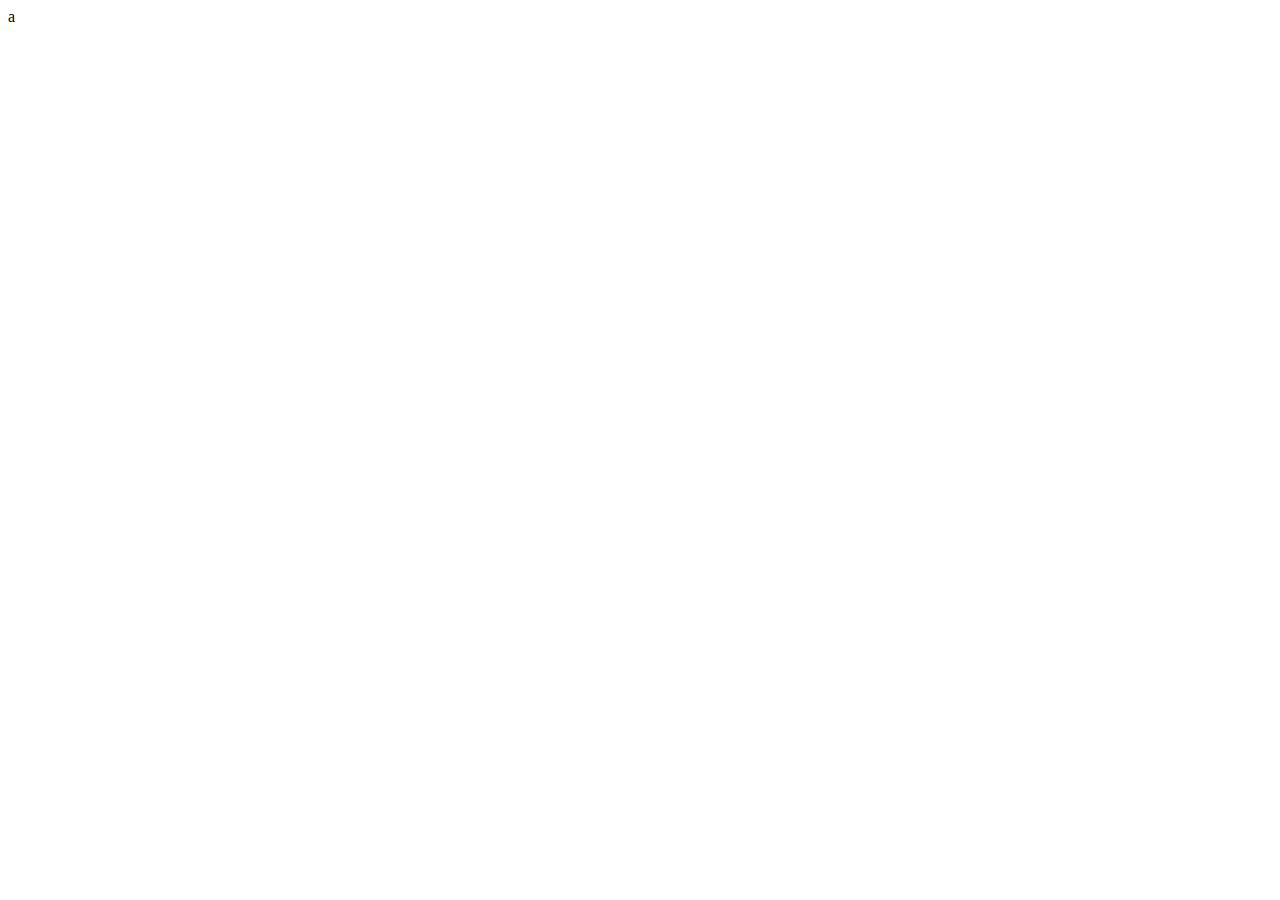
==== assets/index.html @ c67b91c5 "Configuração do meu site" ====
<!DOCTYPE html>
<html lang="pt-br">

<head>
  <meta charset="UTF-8">
  <meta name="viewport" content="width=device-width, initial-scale=1.0">
  <title>Loja Virtual</title>
  <link rel="stylesheet" href="./assets/css/style.css">
</head>

<body>

  a
  <!--Arquivo Bootsta-->
  <script src="./assets/js/jquery.js"></script>
  <script src="./assets/js/popper.js"></script>
  <script src="./assets/js/bootstrap.js"></script>
</body>

</html>
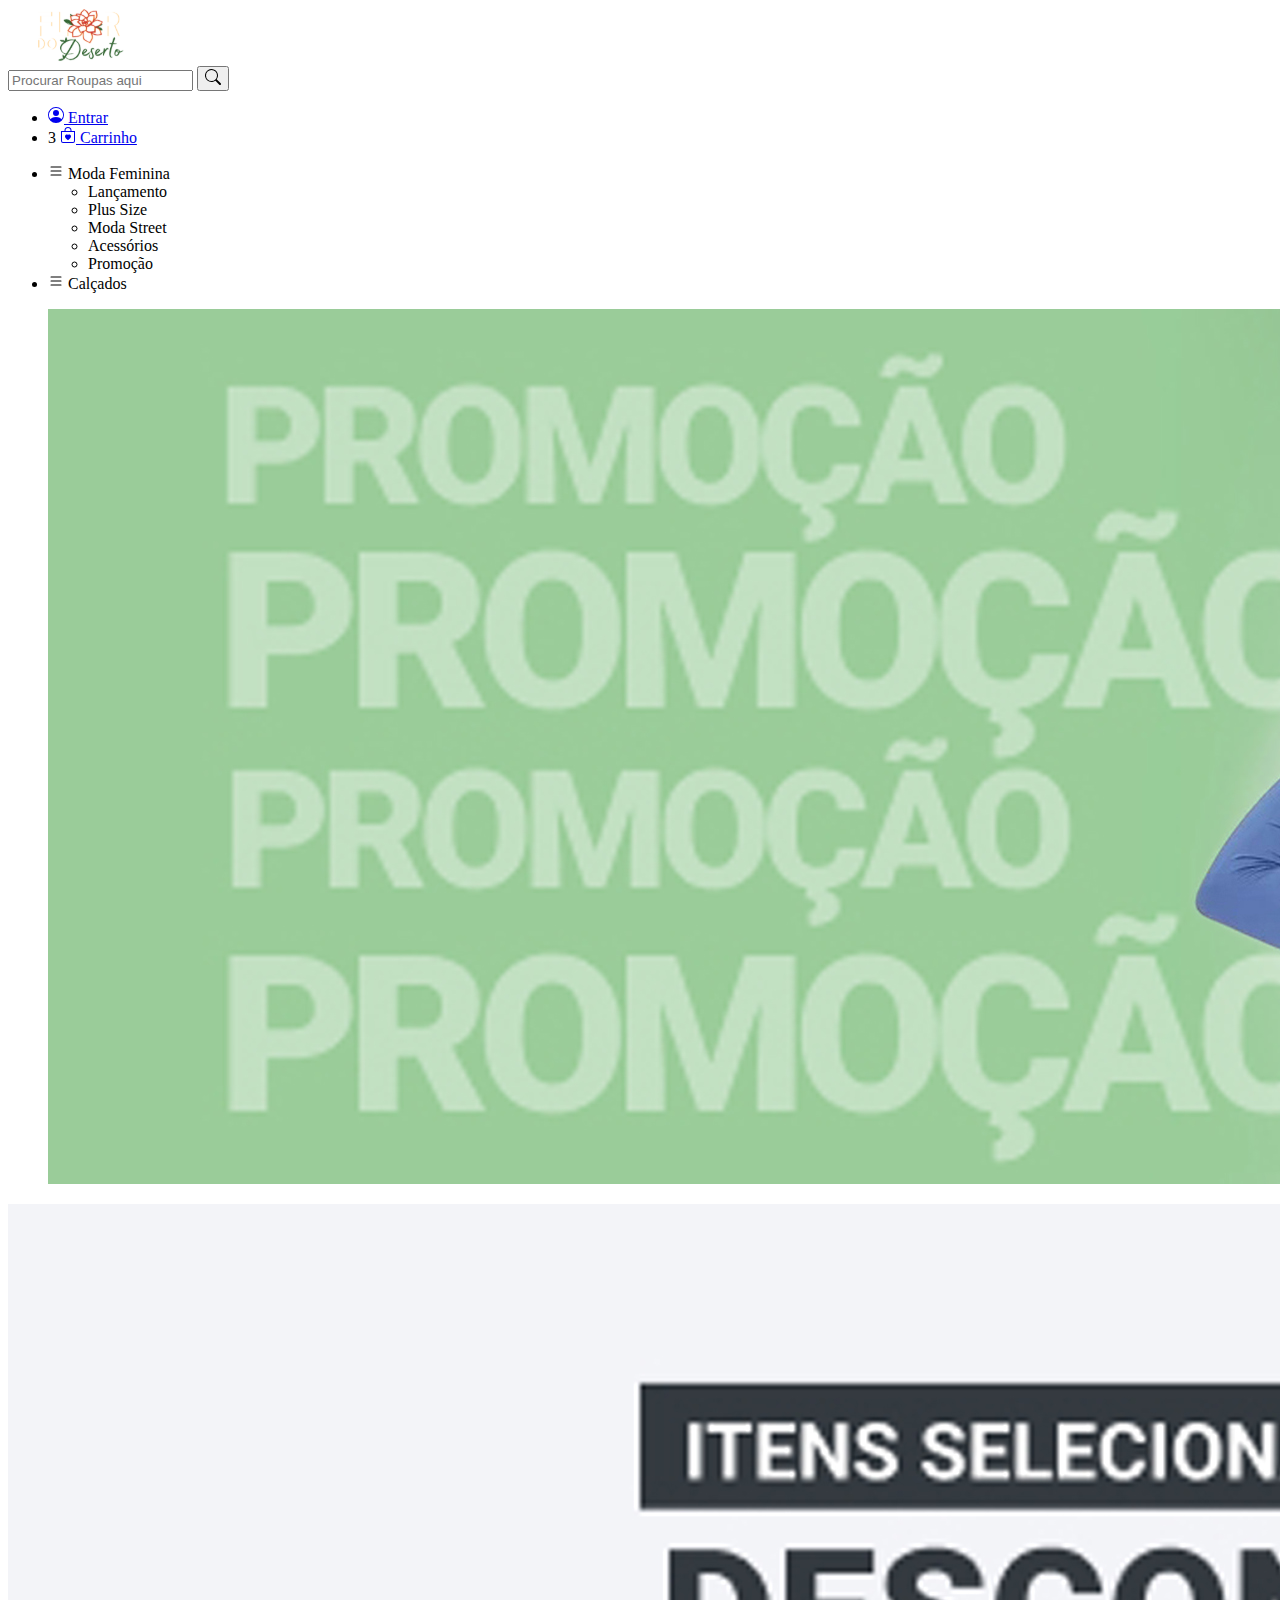
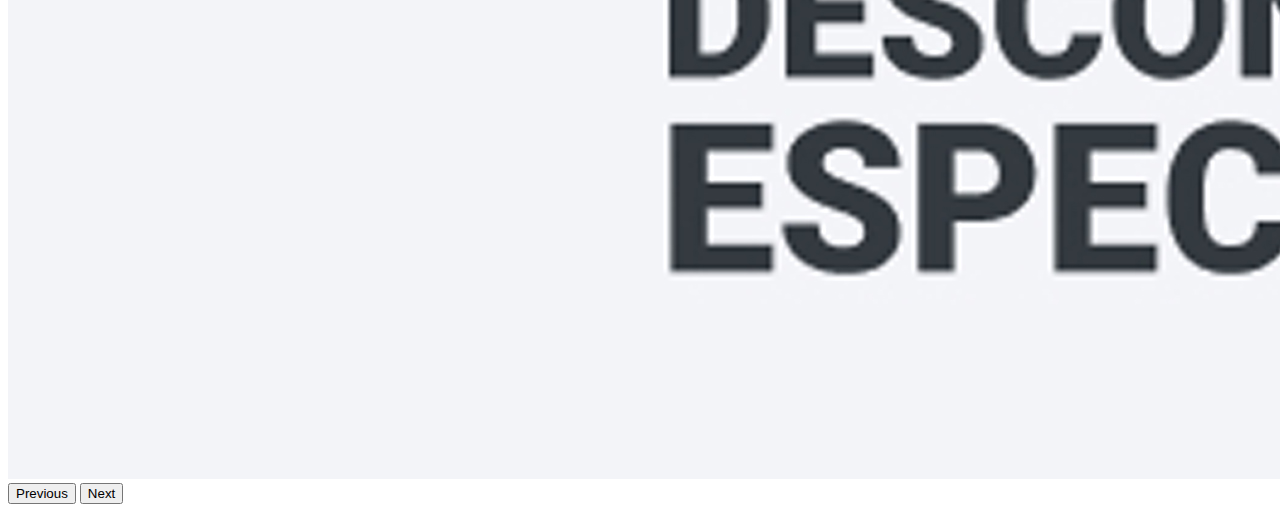
==== commit 6e4af60e: "criando html, nav e banner" ====
--- a/assets/index.html
+++ b/assets/index.html
@@ -5,16 +5,174 @@
   <meta charset="UTF-8">
   <meta name="viewport" content="width=device-width, initial-scale=1.0">
   <title>Loja Virtual</title>
-  <link rel="stylesheet" href="./assets/css/style.css">
+
+  <!--Favicons-->
+  <link rel="apple-touch-icon" sizes="57x57" href="./images/favicons/">
+  <link rel="apple-touch-icon" sizes="60x60" href="./images/favicons/apple-icon-60x60.png">
+  <link rel="apple-touch-icon" sizes="72x72" href="./images/favicons/apple-icon-72x72.png">
+  <link rel="apple-touch-icon" sizes="76x76" href="./images/favicons/apple-icon-76x76.png">
+  <link rel="apple-touch-icon" sizes="114x114" href="./images/favicons/apple-icon-114x114.png">
+  <link rel="apple-touch-icon" sizes="120x120" href="./images/favicons/apple-icon-120x120.png">
+  <link rel="apple-touch-icon" sizes="144x144" href="./images/favicons/apple-icon-144x144.png">
+  <link rel="apple-touch-icon" sizes="152x152" href="./images/favicons/apple-icon-152x152.png">
+  <link rel="apple-touch-icon" sizes="180x180" href="./images/favicons/apple-icon-180x180.png">
+  <link rel="icon" type="image/png" sizes="192x192" href="./images/favicons/android-icon-192x192.png">
+  <link rel="icon" type="image/png" sizes="32x32" href="./images/favicons/favicon-32x32.png">
+  <link rel="icon" type="image/png" sizes="96x96" href="./images/favicons/favicon-96x96.png">
+  <link rel="icon" type="image/png" sizes="16x16" href="./images/favicons/favicon-16x16.png">
+  <link rel="manifest" href="./images/favicons/manifest.json">
+  <meta name="msapplication-TileColor" content="#FF9900">
+  <meta name="msapplication-TileImage" content="./images/favicons/ms-icon-144x144.png">
+  <meta name="theme-color" content="#FF9900">
+  <!--end Favicons-->
+  <link href="https://cdn.jsdelivr.net/npm/bootstrap@5.3.1/dist/css/bootstrap.min.css" rel="stylesheet"
+    integrity="sha384-4bw+/aepP/YC94hEpVNVgiZdgIC5+VKNBQNGCHeKRQN+PtmoHDEXuppvnDJzQIu9" crossorigin="anonymous">
+  <script src="https://cdn.jsdelivr.net/npm/bootstrap@5.3.1/dist/js/bootstrap.bundle.min.js"
+    integrity="sha384-HwwvtgBNo3bZJJLYd8oVXjrBZt8cqVSpeBNS5n7C8IVInixGAoxmnlMuBnhbgrkm"
+    crossorigin="anonymous"></script>
+
+  <!-- CSS -->
+  <link href="./css/style.css">
 </head>
 
 <body>
 
-  a
+  <!--header-->
+  <header class="container-fluid bg-light">
+    <!--container-->
+    <section class="container">
+      <!--row-->
+      <article class="row align-items-center">
+        <!--logo-->
+        <a href="/" class="col-md-2">
+          <img src="./images/Logo.svg" alt="Logo da empresa - Flor do Deserto">
+        </a>
+        <!--end logo-->
+
+        <!--buscador-->
+        <form action="#" class="col-md-7">
+          <input type="text" name="name" placeholder="Procurar Roupas aqui">
+
+          <button>
+            <svg xmlns="http://www.w3.org/2000/svg" width="16" height="16" fill="currentColor" class="bi bi-search"
+              viewBox="0 0 16 16">
+              <path
+                d="M11.742 10.344a6.5 6.5 0 1 0-1.397 1.398h-.001c.03.04.062.078.098.115l3.85 3.85a1 1 0 0 0 1.415-1.414l-3.85-3.85a1.007 1.007 0 0 0-.115-.1zM12 6.5a5.5 5.5 0 1 1-11 0 5.5 5.5 0 0 1 11 0z" />
+            </svg>
+          </button>
+        </form>
+        <!--end buscador-->
+
+        <!--administrativo do cliente-->
+        <ul class="col-md-3 nav">
+          <li class="nav-item">
+            <a href="#">
+              <svg xmlns="http://www.w3.org/2000/svg" width="16" height="16" fill="currentColor"
+                class="bi bi-person-circle" viewBox="0 0 16 16">
+                <path d="M11 6a3 3 0 1 1-6 0 3 3 0 0 1 6 0z" />
+                <path fill-rule="evenodd"
+                  d="M0 8a8 8 0 1 1 16 0A8 8 0 0 1 0 8zm8-7a7 7 0 0 0-5.468 11.37C3.242 11.226 4.805 10 8 10s4.757 1.225 5.468 2.37A7 7 0 0 0 8 1z" />
+              </svg>
+              Entrar
+            </a>
+          </li>
+
+          <li class="nav-item">
+            <span class="notificacao">3</span>
+            <a href="#">
+              <svg xmlns="http://www.w3.org/2000/svg" width="16" height="16" fill="currentColor" class="bi bi-bag-heart"
+                viewBox="0 0 16 16">
+                <path fill-rule="evenodd"
+                  d="M10.5 3.5a2.5 2.5 0 0 0-5 0V4h5v-.5Zm1 0V4H15v10a2 2 0 0 1-2 2H3a2 2 0 0 1-2-2V4h3.5v-.5a3.5 3.5 0 1 1 7 0ZM14 14V5H2v9a1 1 0 0 0 1 1h10a1 1 0 0 0 1-1ZM8 7.993c1.664-1.711 5.825 1.283 0 5.132-5.825-3.85-1.664-6.843 0-5.132Z" />
+              </svg>
+              Carrinho
+            </a>
+          </li>
+        </ul>
+        <!--end administrativo do cliente-->
+
+      </article>
+      <!--end row-->
+    </section>
+    <!--end container-->
+  </header>
+  <!--end header-->
+
+  <!--menu site-->
+  <nav class="container-fluid nav-produtos">
+    <!--container-->
+    <section class="container">
+      <!--menu-->
+      <ul class="nav">
+        <!--lista de itens-->
+        <li class="nav-item">
+          <svg xmlns="http://www.w3.org/2000/svg" width="16" height="16" fill="currentColor" class="bi bi-list"
+            viewBox="0 0 16 16">
+            <path fill-rule="evenodd"
+              d="M2.5 12a.5.5 0 0 1 .5-.5h10a.5.5 0 0 1 0 1H3a.5.5 0 0 1-.5-.5zm0-4a.5.5 0 0 1 .5-.5h10a.5.5 0 0 1 0 1H3a.5.5 0 0 1-.5-.5zm0-4a.5.5 0 0 1 .5-.5h10a.5.5 0 0 1 0 1H3a.5.5 0 0 1-.5-.5z" />
+          </svg>
+          Moda Feminina
+          <!--submenu-->
+          <ul class="nav flex-column">
+            <li class="nav-item">Lançamento</li>
+
+            <li class="nav-item">Plus Size</li>
+
+            <li class="nav-item">Moda Street</li>
+
+            <li class="nav-item">Acessórios</li>
+
+            <li class="nav-item">Promoção</li>
+          </ul>
+          <!--submenu-->
+        </li>
+
+        <li class="nav-item">
+          <svg xmlns="http://www.w3.org/2000/svg" width="16" height="16" fill="currentColor" class="bi bi-list"
+            viewBox="0 0 16 16">
+            <path fill-rule="evenodd"
+              d="M2.5 12a.5.5 0 0 1 .5-.5h10a.5.5 0 0 1 0 1H3a.5.5 0 0 1-.5-.5zm0-4a.5.5 0 0 1 .5-.5h10a.5.5 0 0 1 0 1H3a.5.5 0 0 1-.5-.5zm0-4a.5.5 0 0 1 .5-.5h10a.5.5 0 0 1 0 1H3a.5.5 0 0 1-.5-.5z" />
+          </svg>
+          Calçados
+        </li>
+        <!--end lista de itens-->
+      </ul>
+      <!--end menu-->
+    </section>
+    <!--end container-->
+  </nav>
+  <!--end menu site-->
+
+  <section id="banners-promocionais" class="container carousel slide">
+    <article class="carousel-inner">
+
+      <figure class="carousel-item active">
+        <img src="./images/banner-1.jpg" class="d-block w-100" alt="Banner Promocional lançamento">
+      </figure>
+
+      <figurev class="carousel-item">
+        <img src="./images/banner-2.jpg" class="d-block w-100" alt="Banner Promocional diversos itens">
+        </figure>
+
+    </article>
+
+    <button class="carousel-control-prev" type="button" data-bs-target="#banners-promocionais" data-bs-slide="prev">
+      <span class="carousel-control-prev-icon" aria-hidden="true"></span>
+      <span class="visually-hidden">Previous</span>
+    </button>
+
+    <button class="carousel-control-next" type="button" data-bs-target="#banners-promocionais" data-bs-slide="next">
+      <span class="carousel-control-next-icon" aria-hidden="true"></span>
+      <span class="visually-hidden">Next</span>
+    </button>
+
+  </section>
+
+
   <!--Arquivo Bootsta-->
-  <script src="./assets/js/jquery.js"></script>
-  <script src="./assets/js/popper.js"></script>
-  <script src="./assets/js/bootstrap.js"></script>
+  <script src="./js/jquery.js"></script>
+  <script src="./js/popper.js"></script>
+  <script src="./js/bootstrap.js"></script>
 </body>
 
 </html>--- a/assets/css/style.css
+++ b/assets/css/style.css
@@ -0,0 +1,9249 @@
+@charset "UTF-8";
+@import url("https://fonts.googleapis.com/css2?family=Arima&family=Roboto:wght@300;500;900&display=swap");
+/*!
+ * Bootstrap v4.5.0 (https://getbootstrap.com/)
+ * Copyright 2011-2020 The Bootstrap Authors
+ * Copyright 2011-2020 Twitter, Inc.
+ * Licensed under MIT (https://github.com/twbs/bootstrap/blob/master/LICENSE)
+ */
+:root {
+  --blue: #007bff;
+  --indigo: #6610f2;
+  --purple: #6f42c1;
+  --pink: #e83e8c;
+  --red: #dc3545;
+  --orange: #fd7e14;
+  --yellow: #ffc107;
+  --green: #28a745;
+  --teal: #20c997;
+  --cyan: #17a2b8;
+  --white: #fff;
+  --gray: #6c757d;
+  --gray-dark: #343a40;
+  --primary: #007bff;
+  --secondary: #6c757d;
+  --success: #28a745;
+  --info: #17a2b8;
+  --warning: #ffc107;
+  --danger: #dc3545;
+  --light: #f8f9fa;
+  --dark: #343a40;
+  --breakpoint-xs: 0;
+  --breakpoint-sm: 576px;
+  --breakpoint-md: 768px;
+  --breakpoint-lg: 992px;
+  --breakpoint-xl: 1200px;
+  --font-family-sans-serif: -apple-system, BlinkMacSystemFont, "Segoe UI", Roboto, "Helvetica Neue", Arial, "Noto Sans", sans-serif, "Apple Color Emoji", "Segoe UI Emoji", "Segoe UI Symbol", "Noto Color Emoji";
+  --font-family-monospace: SFMono-Regular, Menlo, Monaco, Consolas, "Liberation Mono", "Courier New", monospace ; }
+
+*,
+::after,
+::before {
+  box-sizing: border-box; }
+
+html {
+  font-family: sans-serif;
+  line-height: 1.15;
+  -webkit-text-size-adjust: 100%;
+  -webkit-tap-highlight-color: transparent; }
+
+article,
+aside,
+figcaption,
+figure,
+footer,
+header,
+hgroup,
+main,
+nav,
+section {
+  display: block; }
+
+body {
+  margin: 0;
+  font-family: -apple-system, BlinkMacSystemFont, "Segoe UI", Roboto, "Helvetica Neue", Arial, "Noto Sans", sans-serif, "Apple Color Emoji", "Segoe UI Emoji", "Segoe UI Symbol", "Noto Color Emoji";
+  font-size: 1rem;
+  font-weight: 400;
+  line-height: 1.5;
+  color: #212529;
+  text-align: left;
+  background-color: #fff; }
+
+[tabindex="-1"]:focus:not(:focus-visible) {
+  outline: 0 !important; }
+
+hr {
+  box-sizing: content-box;
+  height: 0;
+  overflow: visible; }
+
+h1,
+h2,
+h3,
+h4,
+h5,
+h6 {
+  margin-top: 0;
+  margin-bottom: 0.5rem; }
+
+p {
+  margin-top: 0;
+  margin-bottom: 1rem; }
+
+abbr[data-original-title],
+abbr[title] {
+  text-decoration: underline;
+  -webkit-text-decoration: underline dotted;
+  text-decoration: underline dotted;
+  cursor: help;
+  border-bottom: 0;
+  -webkit-text-decoration-skip-ink: none;
+  text-decoration-skip-ink: none; }
+
+address {
+  margin-bottom: 1rem;
+  font-style: normal;
+  line-height: inherit; }
+
+dl,
+ol,
+ul {
+  margin-top: 0;
+  margin-bottom: 1rem; }
+
+ol ol,
+ol ul,
+ul ol,
+ul ul {
+  margin-bottom: 0; }
+
+dt {
+  font-weight: 700; }
+
+dd {
+  margin-bottom: .5rem;
+  margin-left: 0; }
+
+blockquote {
+  margin: 0 0 1rem; }
+
+b,
+strong {
+  font-weight: bolder; }
+
+small {
+  font-size: 80%; }
+
+sub,
+sup {
+  position: relative;
+  font-size: 75%;
+  line-height: 0;
+  vertical-align: baseline; }
+
+sub {
+  bottom: -0.25em; }
+
+sup {
+  top: -0.5em; }
+
+a {
+  color: #007bff;
+  text-decoration: none;
+  background-color: transparent; }
+
+a:hover {
+  color: #0056b3;
+  text-decoration: underline; }
+
+a:not([href]) {
+  color: inherit;
+  text-decoration: none; }
+
+a:not([href]):hover {
+  color: inherit;
+  text-decoration: none; }
+
+code,
+kbd,
+pre,
+samp {
+  font-family: SFMono-Regular, Menlo, Monaco, Consolas, "Liberation Mono", "Courier New", monospace;
+  font-size: 1em; }
+
+pre {
+  margin-top: 0;
+  margin-bottom: 1rem;
+  overflow: auto;
+  -ms-overflow-style: scrollbar; }
+
+figure {
+  margin: 0 0 1rem; }
+
+img {
+  vertical-align: middle;
+  border-style: none; }
+
+svg {
+  overflow: hidden;
+  vertical-align: middle; }
+
+table {
+  border-collapse: collapse; }
+
+caption {
+  padding-top: .75rem;
+  padding-bottom: .75rem;
+  color: #6c757d;
+  text-align: left;
+  caption-side: bottom; }
+
+th {
+  text-align: inherit; }
+
+label {
+  display: inline-block;
+  margin-bottom: 0.5rem; }
+
+button {
+  border-radius: 0; }
+
+button:focus {
+  outline: 1px dotted;
+  outline: 5px auto -webkit-focus-ring-color; }
+
+button,
+input,
+optgroup,
+select,
+textarea {
+  margin: 0;
+  font-family: inherit;
+  font-size: inherit;
+  line-height: inherit; }
+
+button,
+input {
+  overflow: visible; }
+
+button,
+select {
+  text-transform: none; }
+
+[role=button] {
+  cursor: pointer; }
+
+select {
+  word-wrap: normal; }
+
+[type=button],
+[type=reset],
+[type=submit],
+button {
+  -webkit-appearance: button; }
+
+[type=button]:not(:disabled),
+[type=reset]:not(:disabled),
+[type=submit]:not(:disabled),
+button:not(:disabled) {
+  cursor: pointer; }
+
+[type=button]::-moz-focus-inner,
+[type=reset]::-moz-focus-inner,
+[type=submit]::-moz-focus-inner,
+button::-moz-focus-inner {
+  padding: 0;
+  border-style: none; }
+
+input[type=checkbox],
+input[type=radio] {
+  box-sizing: border-box;
+  padding: 0; }
+
+textarea {
+  overflow: auto;
+  resize: vertical; }
+
+fieldset {
+  min-width: 0;
+  padding: 0;
+  margin: 0;
+  border: 0; }
+
+legend {
+  display: block;
+  width: 100%;
+  max-width: 100%;
+  padding: 0;
+  margin-bottom: .5rem;
+  font-size: 1.5rem;
+  line-height: inherit;
+  color: inherit;
+  white-space: normal; }
+
+progress {
+  vertical-align: baseline; }
+
+[type=number]::-webkit-inner-spin-button,
+[type=number]::-webkit-outer-spin-button {
+  height: auto; }
+
+[type=search] {
+  outline-offset: -2px;
+  -webkit-appearance: none; }
+
+[type=search]::-webkit-search-decoration {
+  -webkit-appearance: none; }
+
+::-webkit-file-upload-button {
+  font: inherit;
+  -webkit-appearance: button; }
+
+output {
+  display: inline-block; }
+
+summary {
+  display: list-item;
+  cursor: pointer; }
+
+template {
+  display: none; }
+
+[hidden] {
+  display: none !important; }
+
+.h1,
+.h2,
+.h3,
+.h4,
+.h5,
+.h6,
+h1,
+h2,
+h3,
+h4,
+h5,
+h6 {
+  margin-bottom: .5rem;
+  font-weight: 500;
+  line-height: 1.2; }
+
+.h1,
+h1 {
+  font-size: 2.5rem; }
+
+.h2,
+h2 {
+  font-size: 2rem; }
+
+.h3,
+h3 {
+  font-size: 1.75rem; }
+
+.h4,
+h4 {
+  font-size: 1.5rem; }
+
+.h5,
+h5 {
+  font-size: 1.25rem; }
+
+.h6,
+h6 {
+  font-size: 1rem; }
+
+.lead {
+  font-size: 1.25rem;
+  font-weight: 300; }
+
+.display-1 {
+  font-size: 6rem;
+  font-weight: 300;
+  line-height: 1.2; }
+
+.display-2 {
+  font-size: 5.5rem;
+  font-weight: 300;
+  line-height: 1.2; }
+
+.display-3 {
+  font-size: 4.5rem;
+  font-weight: 300;
+  line-height: 1.2; }
+
+.display-4 {
+  font-size: 3.5rem;
+  font-weight: 300;
+  line-height: 1.2; }
+
+hr {
+  margin-top: 1rem;
+  margin-bottom: 1rem;
+  border: 0;
+  border-top: 1px solid rgba(0, 0, 0, 0.1); }
+
+.small,
+small {
+  font-size: 80%;
+  font-weight: 400; }
+
+.mark,
+mark {
+  padding: .2em;
+  background-color: #fcf8e3; }
+
+.list-unstyled {
+  padding-left: 0;
+  list-style: none; }
+
+.list-inline {
+  padding-left: 0;
+  list-style: none; }
+
+.list-inline-item {
+  display: inline-block; }
+
+.list-inline-item:not(:last-child) {
+  margin-right: 0.5rem; }
+
+.initialism {
+  font-size: 90%;
+  text-transform: uppercase; }
+
+.blockquote {
+  margin-bottom: 1rem;
+  font-size: 1.25rem; }
+
+.blockquote-footer {
+  display: block;
+  font-size: 80%;
+  color: #6c757d; }
+
+.blockquote-footer::before {
+  content: "— "; }
+
+.img-fluid {
+  max-width: 100%;
+  height: auto; }
+
+.img-thumbnail {
+  padding: .25rem;
+  background-color: #fff;
+  border: 1px solid #dee2e6;
+  border-radius: .25rem;
+  max-width: 100%;
+  height: auto; }
+
+.figure {
+  display: inline-block; }
+
+.figure-img {
+  margin-bottom: .5rem;
+  line-height: 1; }
+
+.figure-caption {
+  font-size: 90%;
+  color: #6c757d; }
+
+code {
+  font-size: 87.5%;
+  color: #e83e8c;
+  word-wrap: break-word; }
+
+a > code {
+  color: inherit; }
+
+kbd {
+  padding: .2rem .4rem;
+  font-size: 87.5%;
+  color: #fff;
+  background-color: #212529;
+  border-radius: 0.2rem; }
+
+kbd kbd {
+  padding: 0;
+  font-size: 100%;
+  font-weight: 700; }
+
+pre {
+  display: block;
+  font-size: 87.5%;
+  color: #212529; }
+
+pre code {
+  font-size: inherit;
+  color: inherit;
+  word-break: normal; }
+
+.pre-scrollable {
+  max-height: 340px;
+  overflow-y: scroll; }
+
+.container {
+  width: 100%;
+  padding-right: 15px;
+  padding-left: 15px;
+  margin-right: auto;
+  margin-left: auto; }
+
+@media (min-width: 576px) {
+  .container {
+    max-width: 540px; } }
+@media (min-width: 768px) {
+  .container {
+    max-width: 720px; } }
+@media (min-width: 992px) {
+  .container {
+    max-width: 960px; } }
+@media (min-width: 1200px) {
+  .container {
+    max-width: 1140px; } }
+.container-fluid,
+.container-lg,
+.container-md,
+.container-sm,
+.container-xl {
+  width: 100%;
+  padding-right: 15px;
+  padding-left: 15px;
+  margin-right: auto;
+  margin-left: auto; }
+
+@media (min-width: 576px) {
+  .container,
+  .container-sm {
+    max-width: 540px; } }
+@media (min-width: 768px) {
+  .container,
+  .container-md,
+  .container-sm {
+    max-width: 720px; } }
+@media (min-width: 992px) {
+  .container,
+  .container-lg,
+  .container-md,
+  .container-sm {
+    max-width: 960px; } }
+@media (min-width: 1200px) {
+  .container,
+  .container-lg,
+  .container-md,
+  .container-sm,
+  .container-xl {
+    max-width: 1140px; } }
+.row {
+  display: -ms-flexbox;
+  display: flex;
+  -ms-flex-wrap: wrap;
+  flex-wrap: wrap;
+  margin-right: -15px;
+  margin-left: -15px; }
+
+.no-gutters {
+  margin-right: 0;
+  margin-left: 0; }
+
+.no-gutters > .col,
+.no-gutters > [class*=col-] {
+  padding-right: 0;
+  padding-left: 0; }
+
+.col,
+.col-1,
+.col-10,
+.col-11,
+.col-12,
+.col-2,
+.col-3,
+.col-4,
+.col-5,
+.col-6,
+.col-7,
+.col-8,
+.col-9,
+.col-auto,
+.col-lg,
+.col-lg-1,
+.col-lg-10,
+.col-lg-11,
+.col-lg-12,
+.col-lg-2,
+.col-lg-3,
+.col-lg-4,
+.col-lg-5,
+.col-lg-6,
+.col-lg-7,
+.col-lg-8,
+.col-lg-9,
+.col-lg-auto,
+.col-md,
+.col-md-1,
+.col-md-10,
+.col-md-11,
+.col-md-12,
+.col-md-2,
+.col-md-3,
+.col-md-4,
+.col-md-5,
+.col-md-6,
+.col-md-7,
+.col-md-8,
+.col-md-9,
+.col-md-auto,
+.col-sm,
+.col-sm-1,
+.col-sm-10,
+.col-sm-11,
+.col-sm-12,
+.col-sm-2,
+.col-sm-3,
+.col-sm-4,
+.col-sm-5,
+.col-sm-6,
+.col-sm-7,
+.col-sm-8,
+.col-sm-9,
+.col-sm-auto,
+.col-xl,
+.col-xl-1,
+.col-xl-10,
+.col-xl-11,
+.col-xl-12,
+.col-xl-2,
+.col-xl-3,
+.col-xl-4,
+.col-xl-5,
+.col-xl-6,
+.col-xl-7,
+.col-xl-8,
+.col-xl-9,
+.col-xl-auto {
+  position: relative;
+  width: 100%;
+  padding-right: 15px;
+  padding-left: 15px; }
+
+.col {
+  -ms-flex-preferred-size: 0;
+  flex-basis: 0;
+  -ms-flex-positive: 1;
+  flex-grow: 1;
+  min-width: 0;
+  max-width: 100%; }
+
+.row-cols-1 > * {
+  -ms-flex: 0 0 100%;
+  flex: 0 0 100%;
+  max-width: 100%; }
+
+.row-cols-2 > * {
+  -ms-flex: 0 0 50%;
+  flex: 0 0 50%;
+  max-width: 50%; }
+
+.row-cols-3 > * {
+  -ms-flex: 0 0 33.333333%;
+  flex: 0 0 33.333333%;
+  max-width: 33.333333%; }
+
+.row-cols-4 > * {
+  -ms-flex: 0 0 25%;
+  flex: 0 0 25%;
+  max-width: 25%; }
+
+.row-cols-5 > * {
+  -ms-flex: 0 0 20%;
+  flex: 0 0 20%;
+  max-width: 20%; }
+
+.row-cols-6 > * {
+  -ms-flex: 0 0 16.666667%;
+  flex: 0 0 16.666667%;
+  max-width: 16.666667%; }
+
+.col-auto {
+  -ms-flex: 0 0 auto;
+  flex: 0 0 auto;
+  width: auto;
+  max-width: 100%; }
+
+.col-1 {
+  -ms-flex: 0 0 8.333333%;
+  flex: 0 0 8.333333%;
+  max-width: 8.333333%; }
+
+.col-2 {
+  -ms-flex: 0 0 16.666667%;
+  flex: 0 0 16.666667%;
+  max-width: 16.666667%; }
+
+.col-3 {
+  -ms-flex: 0 0 25%;
+  flex: 0 0 25%;
+  max-width: 25%; }
+
+.col-4 {
+  -ms-flex: 0 0 33.333333%;
+  flex: 0 0 33.333333%;
+  max-width: 33.333333%; }
+
+.col-5 {
+  -ms-flex: 0 0 41.666667%;
+  flex: 0 0 41.666667%;
+  max-width: 41.666667%; }
+
+.col-6 {
+  -ms-flex: 0 0 50%;
+  flex: 0 0 50%;
+  max-width: 50%; }
+
+.col-7 {
+  -ms-flex: 0 0 58.333333%;
+  flex: 0 0 58.333333%;
+  max-width: 58.333333%; }
+
+.col-8 {
+  -ms-flex: 0 0 66.666667%;
+  flex: 0 0 66.666667%;
+  max-width: 66.666667%; }
+
+.col-9 {
+  -ms-flex: 0 0 75%;
+  flex: 0 0 75%;
+  max-width: 75%; }
+
+.col-10 {
+  -ms-flex: 0 0 83.333333%;
+  flex: 0 0 83.333333%;
+  max-width: 83.333333%; }
+
+.col-11 {
+  -ms-flex: 0 0 91.666667%;
+  flex: 0 0 91.666667%;
+  max-width: 91.666667%; }
+
+.col-12 {
+  -ms-flex: 0 0 100%;
+  flex: 0 0 100%;
+  max-width: 100%; }
+
+.order-first {
+  -ms-flex-order: -1;
+  order: -1; }
+
+.order-last {
+  -ms-flex-order: 13;
+  order: 13; }
+
+.order-0 {
+  -ms-flex-order: 0;
+  order: 0; }
+
+.order-1 {
+  -ms-flex-order: 1;
+  order: 1; }
+
+.order-2 {
+  -ms-flex-order: 2;
+  order: 2; }
+
+.order-3 {
+  -ms-flex-order: 3;
+  order: 3; }
+
+.order-4 {
+  -ms-flex-order: 4;
+  order: 4; }
+
+.order-5 {
+  -ms-flex-order: 5;
+  order: 5; }
+
+.order-6 {
+  -ms-flex-order: 6;
+  order: 6; }
+
+.order-7 {
+  -ms-flex-order: 7;
+  order: 7; }
+
+.order-8 {
+  -ms-flex-order: 8;
+  order: 8; }
+
+.order-9 {
+  -ms-flex-order: 9;
+  order: 9; }
+
+.order-10 {
+  -ms-flex-order: 10;
+  order: 10; }
+
+.order-11 {
+  -ms-flex-order: 11;
+  order: 11; }
+
+.order-12 {
+  -ms-flex-order: 12;
+  order: 12; }
+
+.offset-1 {
+  margin-left: 8.333333%; }
+
+.offset-2 {
+  margin-left: 16.666667%; }
+
+.offset-3 {
+  margin-left: 25%; }
+
+.offset-4 {
+  margin-left: 33.333333%; }
+
+.offset-5 {
+  margin-left: 41.666667%; }
+
+.offset-6 {
+  margin-left: 50%; }
+
+.offset-7 {
+  margin-left: 58.333333%; }
+
+.offset-8 {
+  margin-left: 66.666667%; }
+
+.offset-9 {
+  margin-left: 75%; }
+
+.offset-10 {
+  margin-left: 83.333333%; }
+
+.offset-11 {
+  margin-left: 91.666667%; }
+
+@media (min-width: 576px) {
+  .col-sm {
+    -ms-flex-preferred-size: 0;
+    flex-basis: 0;
+    -ms-flex-positive: 1;
+    flex-grow: 1;
+    min-width: 0;
+    max-width: 100%; }
+
+  .row-cols-sm-1 > * {
+    -ms-flex: 0 0 100%;
+    flex: 0 0 100%;
+    max-width: 100%; }
+
+  .row-cols-sm-2 > * {
+    -ms-flex: 0 0 50%;
+    flex: 0 0 50%;
+    max-width: 50%; }
+
+  .row-cols-sm-3 > * {
+    -ms-flex: 0 0 33.333333%;
+    flex: 0 0 33.333333%;
+    max-width: 33.333333%; }
+
+  .row-cols-sm-4 > * {
+    -ms-flex: 0 0 25%;
+    flex: 0 0 25%;
+    max-width: 25%; }
+
+  .row-cols-sm-5 > * {
+    -ms-flex: 0 0 20%;
+    flex: 0 0 20%;
+    max-width: 20%; }
+
+  .row-cols-sm-6 > * {
+    -ms-flex: 0 0 16.666667%;
+    flex: 0 0 16.666667%;
+    max-width: 16.666667%; }
+
+  .col-sm-auto {
+    -ms-flex: 0 0 auto;
+    flex: 0 0 auto;
+    width: auto;
+    max-width: 100%; }
+
+  .col-sm-1 {
+    -ms-flex: 0 0 8.333333%;
+    flex: 0 0 8.333333%;
+    max-width: 8.333333%; }
+
+  .col-sm-2 {
+    -ms-flex: 0 0 16.666667%;
+    flex: 0 0 16.666667%;
+    max-width: 16.666667%; }
+
+  .col-sm-3 {
+    -ms-flex: 0 0 25%;
+    flex: 0 0 25%;
+    max-width: 25%; }
+
+  .col-sm-4 {
+    -ms-flex: 0 0 33.333333%;
+    flex: 0 0 33.333333%;
+    max-width: 33.333333%; }
+
+  .col-sm-5 {
+    -ms-flex: 0 0 41.666667%;
+    flex: 0 0 41.666667%;
+    max-width: 41.666667%; }
+
+  .col-sm-6 {
+    -ms-flex: 0 0 50%;
+    flex: 0 0 50%;
+    max-width: 50%; }
+
+  .col-sm-7 {
+    -ms-flex: 0 0 58.333333%;
+    flex: 0 0 58.333333%;
+    max-width: 58.333333%; }
+
+  .col-sm-8 {
+    -ms-flex: 0 0 66.666667%;
+    flex: 0 0 66.666667%;
+    max-width: 66.666667%; }
+
+  .col-sm-9 {
+    -ms-flex: 0 0 75%;
+    flex: 0 0 75%;
+    max-width: 75%; }
+
+  .col-sm-10 {
+    -ms-flex: 0 0 83.333333%;
+    flex: 0 0 83.333333%;
+    max-width: 83.333333%; }
+
+  .col-sm-11 {
+    -ms-flex: 0 0 91.666667%;
+    flex: 0 0 91.666667%;
+    max-width: 91.666667%; }
+
+  .col-sm-12 {
+    -ms-flex: 0 0 100%;
+    flex: 0 0 100%;
+    max-width: 100%; }
+
+  .order-sm-first {
+    -ms-flex-order: -1;
+    order: -1; }
+
+  .order-sm-last {
+    -ms-flex-order: 13;
+    order: 13; }
+
+  .order-sm-0 {
+    -ms-flex-order: 0;
+    order: 0; }
+
+  .order-sm-1 {
+    -ms-flex-order: 1;
+    order: 1; }
+
+  .order-sm-2 {
+    -ms-flex-order: 2;
+    order: 2; }
+
+  .order-sm-3 {
+    -ms-flex-order: 3;
+    order: 3; }
+
+  .order-sm-4 {
+    -ms-flex-order: 4;
+    order: 4; }
+
+  .order-sm-5 {
+    -ms-flex-order: 5;
+    order: 5; }
+
+  .order-sm-6 {
+    -ms-flex-order: 6;
+    order: 6; }
+
+  .order-sm-7 {
+    -ms-flex-order: 7;
+    order: 7; }
+
+  .order-sm-8 {
+    -ms-flex-order: 8;
+    order: 8; }
+
+  .order-sm-9 {
+    -ms-flex-order: 9;
+    order: 9; }
+
+  .order-sm-10 {
+    -ms-flex-order: 10;
+    order: 10; }
+
+  .order-sm-11 {
+    -ms-flex-order: 11;
+    order: 11; }
+
+  .order-sm-12 {
+    -ms-flex-order: 12;
+    order: 12; }
+
+  .offset-sm-0 {
+    margin-left: 0; }
+
+  .offset-sm-1 {
+    margin-left: 8.333333%; }
+
+  .offset-sm-2 {
+    margin-left: 16.666667%; }
+
+  .offset-sm-3 {
+    margin-left: 25%; }
+
+  .offset-sm-4 {
+    margin-left: 33.333333%; }
+
+  .offset-sm-5 {
+    margin-left: 41.666667%; }
+
+  .offset-sm-6 {
+    margin-left: 50%; }
+
+  .offset-sm-7 {
+    margin-left: 58.333333%; }
+
+  .offset-sm-8 {
+    margin-left: 66.666667%; }
+
+  .offset-sm-9 {
+    margin-left: 75%; }
+
+  .offset-sm-10 {
+    margin-left: 83.333333%; }
+
+  .offset-sm-11 {
+    margin-left: 91.666667%; } }
+@media (min-width: 768px) {
+  .col-md {
+    -ms-flex-preferred-size: 0;
+    flex-basis: 0;
+    -ms-flex-positive: 1;
+    flex-grow: 1;
+    min-width: 0;
+    max-width: 100%; }
+
+  .row-cols-md-1 > * {
+    -ms-flex: 0 0 100%;
+    flex: 0 0 100%;
+    max-width: 100%; }
+
+  .row-cols-md-2 > * {
+    -ms-flex: 0 0 50%;
+    flex: 0 0 50%;
+    max-width: 50%; }
+
+  .row-cols-md-3 > * {
+    -ms-flex: 0 0 33.333333%;
+    flex: 0 0 33.333333%;
+    max-width: 33.333333%; }
+
+  .row-cols-md-4 > * {
+    -ms-flex: 0 0 25%;
+    flex: 0 0 25%;
+    max-width: 25%; }
+
+  .row-cols-md-5 > * {
+    -ms-flex: 0 0 20%;
+    flex: 0 0 20%;
+    max-width: 20%; }
+
+  .row-cols-md-6 > * {
+    -ms-flex: 0 0 16.666667%;
+    flex: 0 0 16.666667%;
+    max-width: 16.666667%; }
+
+  .col-md-auto {
+    -ms-flex: 0 0 auto;
+    flex: 0 0 auto;
+    width: auto;
+    max-width: 100%; }
+
+  .col-md-1 {
+    -ms-flex: 0 0 8.333333%;
+    flex: 0 0 8.333333%;
+    max-width: 8.333333%; }
+
+  .col-md-2 {
+    -ms-flex: 0 0 16.666667%;
+    flex: 0 0 16.666667%;
+    max-width: 16.666667%; }
+
+  .col-md-3 {
+    -ms-flex: 0 0 25%;
+    flex: 0 0 25%;
+    max-width: 25%; }
+
+  .col-md-4 {
+    -ms-flex: 0 0 33.333333%;
+    flex: 0 0 33.333333%;
+    max-width: 33.333333%; }
+
+  .col-md-5 {
+    -ms-flex: 0 0 41.666667%;
+    flex: 0 0 41.666667%;
+    max-width: 41.666667%; }
+
+  .col-md-6 {
+    -ms-flex: 0 0 50%;
+    flex: 0 0 50%;
+    max-width: 50%; }
+
+  .col-md-7 {
+    -ms-flex: 0 0 58.333333%;
+    flex: 0 0 58.333333%;
+    max-width: 58.333333%; }
+
+  .col-md-8 {
+    -ms-flex: 0 0 66.666667%;
+    flex: 0 0 66.666667%;
+    max-width: 66.666667%; }
+
+  .col-md-9 {
+    -ms-flex: 0 0 75%;
+    flex: 0 0 75%;
+    max-width: 75%; }
+
+  .col-md-10 {
+    -ms-flex: 0 0 83.333333%;
+    flex: 0 0 83.333333%;
+    max-width: 83.333333%; }
+
+  .col-md-11 {
+    -ms-flex: 0 0 91.666667%;
+    flex: 0 0 91.666667%;
+    max-width: 91.666667%; }
+
+  .col-md-12 {
+    -ms-flex: 0 0 100%;
+    flex: 0 0 100%;
+    max-width: 100%; }
+
+  .order-md-first {
+    -ms-flex-order: -1;
+    order: -1; }
+
+  .order-md-last {
+    -ms-flex-order: 13;
+    order: 13; }
+
+  .order-md-0 {
+    -ms-flex-order: 0;
+    order: 0; }
+
+  .order-md-1 {
+    -ms-flex-order: 1;
+    order: 1; }
+
+  .order-md-2 {
+    -ms-flex-order: 2;
+    order: 2; }
+
+  .order-md-3 {
+    -ms-flex-order: 3;
+    order: 3; }
+
+  .order-md-4 {
+    -ms-flex-order: 4;
+    order: 4; }
+
+  .order-md-5 {
+    -ms-flex-order: 5;
+    order: 5; }
+
+  .order-md-6 {
+    -ms-flex-order: 6;
+    order: 6; }
+
+  .order-md-7 {
+    -ms-flex-order: 7;
+    order: 7; }
+
+  .order-md-8 {
+    -ms-flex-order: 8;
+    order: 8; }
+
+  .order-md-9 {
+    -ms-flex-order: 9;
+    order: 9; }
+
+  .order-md-10 {
+    -ms-flex-order: 10;
+    order: 10; }
+
+  .order-md-11 {
+    -ms-flex-order: 11;
+    order: 11; }
+
+  .order-md-12 {
+    -ms-flex-order: 12;
+    order: 12; }
+
+  .offset-md-0 {
+    margin-left: 0; }
+
+  .offset-md-1 {
+    margin-left: 8.333333%; }
+
+  .offset-md-2 {
+    margin-left: 16.666667%; }
+
+  .offset-md-3 {
+    margin-left: 25%; }
+
+  .offset-md-4 {
+    margin-left: 33.333333%; }
+
+  .offset-md-5 {
+    margin-left: 41.666667%; }
+
+  .offset-md-6 {
+    margin-left: 50%; }
+
+  .offset-md-7 {
+    margin-left: 58.333333%; }
+
+  .offset-md-8 {
+    margin-left: 66.666667%; }
+
+  .offset-md-9 {
+    margin-left: 75%; }
+
+  .offset-md-10 {
+    margin-left: 83.333333%; }
+
+  .offset-md-11 {
+    margin-left: 91.666667%; } }
+@media (min-width: 992px) {
+  .col-lg {
+    -ms-flex-preferred-size: 0;
+    flex-basis: 0;
+    -ms-flex-positive: 1;
+    flex-grow: 1;
+    min-width: 0;
+    max-width: 100%; }
+
+  .row-cols-lg-1 > * {
+    -ms-flex: 0 0 100%;
+    flex: 0 0 100%;
+    max-width: 100%; }
+
+  .row-cols-lg-2 > * {
+    -ms-flex: 0 0 50%;
+    flex: 0 0 50%;
+    max-width: 50%; }
+
+  .row-cols-lg-3 > * {
+    -ms-flex: 0 0 33.333333%;
+    flex: 0 0 33.333333%;
+    max-width: 33.333333%; }
+
+  .row-cols-lg-4 > * {
+    -ms-flex: 0 0 25%;
+    flex: 0 0 25%;
+    max-width: 25%; }
+
+  .row-cols-lg-5 > * {
+    -ms-flex: 0 0 20%;
+    flex: 0 0 20%;
+    max-width: 20%; }
+
+  .row-cols-lg-6 > * {
+    -ms-flex: 0 0 16.666667%;
+    flex: 0 0 16.666667%;
+    max-width: 16.666667%; }
+
+  .col-lg-auto {
+    -ms-flex: 0 0 auto;
+    flex: 0 0 auto;
+    width: auto;
+    max-width: 100%; }
+
+  .col-lg-1 {
+    -ms-flex: 0 0 8.333333%;
+    flex: 0 0 8.333333%;
+    max-width: 8.333333%; }
+
+  .col-lg-2 {
+    -ms-flex: 0 0 16.666667%;
+    flex: 0 0 16.666667%;
+    max-width: 16.666667%; }
+
+  .col-lg-3 {
+    -ms-flex: 0 0 25%;
+    flex: 0 0 25%;
+    max-width: 25%; }
+
+  .col-lg-4 {
+    -ms-flex: 0 0 33.333333%;
+    flex: 0 0 33.333333%;
+    max-width: 33.333333%; }
+
+  .col-lg-5 {
+    -ms-flex: 0 0 41.666667%;
+    flex: 0 0 41.666667%;
+    max-width: 41.666667%; }
+
+  .col-lg-6 {
+    -ms-flex: 0 0 50%;
+    flex: 0 0 50%;
+    max-width: 50%; }
+
+  .col-lg-7 {
+    -ms-flex: 0 0 58.333333%;
+    flex: 0 0 58.333333%;
+    max-width: 58.333333%; }
+
+  .col-lg-8 {
+    -ms-flex: 0 0 66.666667%;
+    flex: 0 0 66.666667%;
+    max-width: 66.666667%; }
+
+  .col-lg-9 {
+    -ms-flex: 0 0 75%;
+    flex: 0 0 75%;
+    max-width: 75%; }
+
+  .col-lg-10 {
+    -ms-flex: 0 0 83.333333%;
+    flex: 0 0 83.333333%;
+    max-width: 83.333333%; }
+
+  .col-lg-11 {
+    -ms-flex: 0 0 91.666667%;
+    flex: 0 0 91.666667%;
+    max-width: 91.666667%; }
+
+  .col-lg-12 {
+    -ms-flex: 0 0 100%;
+    flex: 0 0 100%;
+    max-width: 100%; }
+
+  .order-lg-first {
+    -ms-flex-order: -1;
+    order: -1; }
+
+  .order-lg-last {
+    -ms-flex-order: 13;
+    order: 13; }
+
+  .order-lg-0 {
+    -ms-flex-order: 0;
+    order: 0; }
+
+  .order-lg-1 {
+    -ms-flex-order: 1;
+    order: 1; }
+
+  .order-lg-2 {
+    -ms-flex-order: 2;
+    order: 2; }
+
+  .order-lg-3 {
+    -ms-flex-order: 3;
+    order: 3; }
+
+  .order-lg-4 {
+    -ms-flex-order: 4;
+    order: 4; }
+
+  .order-lg-5 {
+    -ms-flex-order: 5;
+    order: 5; }
+
+  .order-lg-6 {
+    -ms-flex-order: 6;
+    order: 6; }
+
+  .order-lg-7 {
+    -ms-flex-order: 7;
+    order: 7; }
+
+  .order-lg-8 {
+    -ms-flex-order: 8;
+    order: 8; }
+
+  .order-lg-9 {
+    -ms-flex-order: 9;
+    order: 9; }
+
+  .order-lg-10 {
+    -ms-flex-order: 10;
+    order: 10; }
+
+  .order-lg-11 {
+    -ms-flex-order: 11;
+    order: 11; }
+
+  .order-lg-12 {
+    -ms-flex-order: 12;
+    order: 12; }
+
+  .offset-lg-0 {
+    margin-left: 0; }
+
+  .offset-lg-1 {
+    margin-left: 8.333333%; }
+
+  .offset-lg-2 {
+    margin-left: 16.666667%; }
+
+  .offset-lg-3 {
+    margin-left: 25%; }
+
+  .offset-lg-4 {
+    margin-left: 33.333333%; }
+
+  .offset-lg-5 {
+    margin-left: 41.666667%; }
+
+  .offset-lg-6 {
+    margin-left: 50%; }
+
+  .offset-lg-7 {
+    margin-left: 58.333333%; }
+
+  .offset-lg-8 {
+    margin-left: 66.666667%; }
+
+  .offset-lg-9 {
+    margin-left: 75%; }
+
+  .offset-lg-10 {
+    margin-left: 83.333333%; }
+
+  .offset-lg-11 {
+    margin-left: 91.666667%; } }
+@media (min-width: 1200px) {
+  .col-xl {
+    -ms-flex-preferred-size: 0;
+    flex-basis: 0;
+    -ms-flex-positive: 1;
+    flex-grow: 1;
+    min-width: 0;
+    max-width: 100%; }
+
+  .row-cols-xl-1 > * {
+    -ms-flex: 0 0 100%;
+    flex: 0 0 100%;
+    max-width: 100%; }
+
+  .row-cols-xl-2 > * {
+    -ms-flex: 0 0 50%;
+    flex: 0 0 50%;
+    max-width: 50%; }
+
+  .row-cols-xl-3 > * {
+    -ms-flex: 0 0 33.333333%;
+    flex: 0 0 33.333333%;
+    max-width: 33.333333%; }
+
+  .row-cols-xl-4 > * {
+    -ms-flex: 0 0 25%;
+    flex: 0 0 25%;
+    max-width: 25%; }
+
+  .row-cols-xl-5 > * {
+    -ms-flex: 0 0 20%;
+    flex: 0 0 20%;
+    max-width: 20%; }
+
+  .row-cols-xl-6 > * {
+    -ms-flex: 0 0 16.666667%;
+    flex: 0 0 16.666667%;
+    max-width: 16.666667%; }
+
+  .col-xl-auto {
+    -ms-flex: 0 0 auto;
+    flex: 0 0 auto;
+    width: auto;
+    max-width: 100%; }
+
+  .col-xl-1 {
+    -ms-flex: 0 0 8.333333%;
+    flex: 0 0 8.333333%;
+    max-width: 8.333333%; }
+
+  .col-xl-2 {
+    -ms-flex: 0 0 16.666667%;
+    flex: 0 0 16.666667%;
+    max-width: 16.666667%; }
+
+  .col-xl-3 {
+    -ms-flex: 0 0 25%;
+    flex: 0 0 25%;
+    max-width: 25%; }
+
+  .col-xl-4 {
+    -ms-flex: 0 0 33.333333%;
+    flex: 0 0 33.333333%;
+    max-width: 33.333333%; }
+
+  .col-xl-5 {
+    -ms-flex: 0 0 41.666667%;
+    flex: 0 0 41.666667%;
+    max-width: 41.666667%; }
+
+  .col-xl-6 {
+    -ms-flex: 0 0 50%;
+    flex: 0 0 50%;
+    max-width: 50%; }
+
+  .col-xl-7 {
+    -ms-flex: 0 0 58.333333%;
+    flex: 0 0 58.333333%;
+    max-width: 58.333333%; }
+
+  .col-xl-8 {
+    -ms-flex: 0 0 66.666667%;
+    flex: 0 0 66.666667%;
+    max-width: 66.666667%; }
+
+  .col-xl-9 {
+    -ms-flex: 0 0 75%;
+    flex: 0 0 75%;
+    max-width: 75%; }
+
+  .col-xl-10 {
+    -ms-flex: 0 0 83.333333%;
+    flex: 0 0 83.333333%;
+    max-width: 83.333333%; }
+
+  .col-xl-11 {
+    -ms-flex: 0 0 91.666667%;
+    flex: 0 0 91.666667%;
+    max-width: 91.666667%; }
+
+  .col-xl-12 {
+    -ms-flex: 0 0 100%;
+    flex: 0 0 100%;
+    max-width: 100%; }
+
+  .order-xl-first {
+    -ms-flex-order: -1;
+    order: -1; }
+
+  .order-xl-last {
+    -ms-flex-order: 13;
+    order: 13; }
+
+  .order-xl-0 {
+    -ms-flex-order: 0;
+    order: 0; }
+
+  .order-xl-1 {
+    -ms-flex-order: 1;
+    order: 1; }
+
+  .order-xl-2 {
+    -ms-flex-order: 2;
+    order: 2; }
+
+  .order-xl-3 {
+    -ms-flex-order: 3;
+    order: 3; }
+
+  .order-xl-4 {
+    -ms-flex-order: 4;
+    order: 4; }
+
+  .order-xl-5 {
+    -ms-flex-order: 5;
+    order: 5; }
+
+  .order-xl-6 {
+    -ms-flex-order: 6;
+    order: 6; }
+
+  .order-xl-7 {
+    -ms-flex-order: 7;
+    order: 7; }
+
+  .order-xl-8 {
+    -ms-flex-order: 8;
+    order: 8; }
+
+  .order-xl-9 {
+    -ms-flex-order: 9;
+    order: 9; }
+
+  .order-xl-10 {
+    -ms-flex-order: 10;
+    order: 10; }
+
+  .order-xl-11 {
+    -ms-flex-order: 11;
+    order: 11; }
+
+  .order-xl-12 {
+    -ms-flex-order: 12;
+    order: 12; }
+
+  .offset-xl-0 {
+    margin-left: 0; }
+
+  .offset-xl-1 {
+    margin-left: 8.333333%; }
+
+  .offset-xl-2 {
+    margin-left: 16.666667%; }
+
+  .offset-xl-3 {
+    margin-left: 25%; }
+
+  .offset-xl-4 {
+    margin-left: 33.333333%; }
+
+  .offset-xl-5 {
+    margin-left: 41.666667%; }
+
+  .offset-xl-6 {
+    margin-left: 50%; }
+
+  .offset-xl-7 {
+    margin-left: 58.333333%; }
+
+  .offset-xl-8 {
+    margin-left: 66.666667%; }
+
+  .offset-xl-9 {
+    margin-left: 75%; }
+
+  .offset-xl-10 {
+    margin-left: 83.333333%; }
+
+  .offset-xl-11 {
+    margin-left: 91.666667%; } }
+.table {
+  width: 100%;
+  margin-bottom: 1rem;
+  color: #212529; }
+
+.table td,
+.table th {
+  padding: .75rem;
+  vertical-align: top;
+  border-top: 1px solid #dee2e6; }
+
+.table thead th {
+  vertical-align: bottom;
+  border-bottom: 2px solid #dee2e6; }
+
+.table tbody + tbody {
+  border-top: 2px solid #dee2e6; }
+
+.table-sm td,
+.table-sm th {
+  padding: 0.3rem; }
+
+.table-bordered {
+  border: 1px solid #dee2e6; }
+
+.table-bordered td,
+.table-bordered th {
+  border: 1px solid #dee2e6; }
+
+.table-bordered thead td,
+.table-bordered thead th {
+  border-bottom-width: 2px; }
+
+.table-borderless tbody + tbody,
+.table-borderless td,
+.table-borderless th,
+.table-borderless thead th {
+  border: 0; }
+
+.table-striped tbody tr:nth-of-type(odd) {
+  background-color: rgba(0, 0, 0, 0.05); }
+
+.table-hover tbody tr:hover {
+  color: #212529;
+  background-color: rgba(0, 0, 0, 0.075); }
+
+.table-primary,
+.table-primary > td,
+.table-primary > th {
+  background-color: #b8daff; }
+
+.table-primary tbody + tbody,
+.table-primary td,
+.table-primary th,
+.table-primary thead th {
+  border-color: #7abaff; }
+
+.table-hover .table-primary:hover {
+  background-color: #9fcdff; }
+
+.table-hover .table-primary:hover > td,
+.table-hover .table-primary:hover > th {
+  background-color: #9fcdff; }
+
+.table-secondary,
+.table-secondary > td,
+.table-secondary > th {
+  background-color: #d6d8db; }
+
+.table-secondary tbody + tbody,
+.table-secondary td,
+.table-secondary th,
+.table-secondary thead th {
+  border-color: #b3b7bb; }
+
+.table-hover .table-secondary:hover {
+  background-color: #c8cbcf; }
+
+.table-hover .table-secondary:hover > td,
+.table-hover .table-secondary:hover > th {
+  background-color: #c8cbcf; }
+
+.table-success,
+.table-success > td,
+.table-success > th {
+  background-color: #c3e6cb; }
+
+.table-success tbody + tbody,
+.table-success td,
+.table-success th,
+.table-success thead th {
+  border-color: #8fd19e; }
+
+.table-hover .table-success:hover {
+  background-color: #b1dfbb; }
+
+.table-hover .table-success:hover > td,
+.table-hover .table-success:hover > th {
+  background-color: #b1dfbb; }
+
+.table-info,
+.table-info > td,
+.table-info > th {
+  background-color: #bee5eb; }
+
+.table-info tbody + tbody,
+.table-info td,
+.table-info th,
+.table-info thead th {
+  border-color: #86cfda; }
+
+.table-hover .table-info:hover {
+  background-color: #abdde5; }
+
+.table-hover .table-info:hover > td,
+.table-hover .table-info:hover > th {
+  background-color: #abdde5; }
+
+.table-warning,
+.table-warning > td,
+.table-warning > th {
+  background-color: #ffeeba; }
+
+.table-warning tbody + tbody,
+.table-warning td,
+.table-warning th,
+.table-warning thead th {
+  border-color: #ffdf7e; }
+
+.table-hover .table-warning:hover {
+  background-color: #ffe8a1; }
+
+.table-hover .table-warning:hover > td,
+.table-hover .table-warning:hover > th {
+  background-color: #ffe8a1; }
+
+.table-danger,
+.table-danger > td,
+.table-danger > th {
+  background-color: #f5c6cb; }
+
+.table-danger tbody + tbody,
+.table-danger td,
+.table-danger th,
+.table-danger thead th {
+  border-color: #ed969e; }
+
+.table-hover .table-danger:hover {
+  background-color: #f1b0b7; }
+
+.table-hover .table-danger:hover > td,
+.table-hover .table-danger:hover > th {
+  background-color: #f1b0b7; }
+
+.table-light,
+.table-light > td,
+.table-light > th {
+  background-color: #fdfdfe; }
+
+.table-light tbody + tbody,
+.table-light td,
+.table-light th,
+.table-light thead th {
+  border-color: #fbfcfc; }
+
+.table-hover .table-light:hover {
+  background-color: #ececf6; }
+
+.table-hover .table-light:hover > td,
+.table-hover .table-light:hover > th {
+  background-color: #ececf6; }
+
+.table-dark,
+.table-dark > td,
+.table-dark > th {
+  background-color: #c6c8ca; }
+
+.table-dark tbody + tbody,
+.table-dark td,
+.table-dark th,
+.table-dark thead th {
+  border-color: #95999c; }
+
+.table-hover .table-dark:hover {
+  background-color: #b9bbbe; }
+
+.table-hover .table-dark:hover > td,
+.table-hover .table-dark:hover > th {
+  background-color: #b9bbbe; }
+
+.table-active,
+.table-active > td,
+.table-active > th {
+  background-color: rgba(0, 0, 0, 0.075); }
+
+.table-hover .table-active:hover {
+  background-color: rgba(0, 0, 0, 0.075); }
+
+.table-hover .table-active:hover > td,
+.table-hover .table-active:hover > th {
+  background-color: rgba(0, 0, 0, 0.075); }
+
+.table .thead-dark th {
+  color: #fff;
+  background-color: #343a40;
+  border-color: #454d55; }
+
+.table .thead-light th {
+  color: #495057;
+  background-color: #e9ecef;
+  border-color: #dee2e6; }
+
+.table-dark {
+  color: #fff;
+  background-color: #343a40; }
+
+.table-dark td,
+.table-dark th,
+.table-dark thead th {
+  border-color: #454d55; }
+
+.table-dark.table-bordered {
+  border: 0; }
+
+.table-dark.table-striped tbody tr:nth-of-type(odd) {
+  background-color: rgba(255, 255, 255, 0.05); }
+
+.table-dark.table-hover tbody tr:hover {
+  color: #fff;
+  background-color: rgba(255, 255, 255, 0.075); }
+
+@media (max-width: 575.98px) {
+  .table-responsive-sm {
+    display: block;
+    width: 100%;
+    overflow-x: auto;
+    -webkit-overflow-scrolling: touch; }
+
+  .table-responsive-sm > .table-bordered {
+    border: 0; } }
+@media (max-width: 767.98px) {
+  .table-responsive-md {
+    display: block;
+    width: 100%;
+    overflow-x: auto;
+    -webkit-overflow-scrolling: touch; }
+
+  .table-responsive-md > .table-bordered {
+    border: 0; } }
+@media (max-width: 991.98px) {
+  .table-responsive-lg {
+    display: block;
+    width: 100%;
+    overflow-x: auto;
+    -webkit-overflow-scrolling: touch; }
+
+  .table-responsive-lg > .table-bordered {
+    border: 0; } }
+@media (max-width: 1199.98px) {
+  .table-responsive-xl {
+    display: block;
+    width: 100%;
+    overflow-x: auto;
+    -webkit-overflow-scrolling: touch; }
+
+  .table-responsive-xl > .table-bordered {
+    border: 0; } }
+.table-responsive {
+  display: block;
+  width: 100%;
+  overflow-x: auto;
+  -webkit-overflow-scrolling: touch; }
+
+.table-responsive > .table-bordered {
+  border: 0; }
+
+.form-control {
+  display: block;
+  width: 100%;
+  height: calc(1.5em + .75rem + 2px);
+  padding: .375rem .75rem;
+  font-size: 1rem;
+  font-weight: 400;
+  line-height: 1.5;
+  color: #495057;
+  background-color: #fff;
+  background-clip: padding-box;
+  border: 1px solid #ced4da;
+  border-radius: .25rem;
+  transition: border-color 0.15s ease-in-out, box-shadow 0.15s ease-in-out; }
+
+@media (prefers-reduced-motion: reduce) {
+  .form-control {
+    transition: none; } }
+.form-control::-ms-expand {
+  background-color: transparent;
+  border: 0; }
+
+.form-control:-moz-focusring {
+  color: transparent;
+  text-shadow: 0 0 0 #495057; }
+
+.form-control:focus {
+  color: #495057;
+  background-color: #fff;
+  border-color: #80bdff;
+  outline: 0;
+  box-shadow: 0 0 0 0.2rem rgba(0, 123, 255, 0.25); }
+
+.form-control::-webkit-input-placeholder {
+  color: #6c757d;
+  opacity: 1; }
+
+.form-control::-moz-placeholder {
+  color: #6c757d;
+  opacity: 1; }
+
+.form-control:-ms-input-placeholder {
+  color: #6c757d;
+  opacity: 1; }
+
+.form-control::-ms-input-placeholder {
+  color: #6c757d;
+  opacity: 1; }
+
+.form-control::placeholder {
+  color: #6c757d;
+  opacity: 1; }
+
+.form-control:disabled,
+.form-control[readonly] {
+  background-color: #e9ecef;
+  opacity: 1; }
+
+input[type=date].form-control,
+input[type=datetime-local].form-control,
+input[type=month].form-control,
+input[type=time].form-control {
+  -webkit-appearance: none;
+  -moz-appearance: none;
+  appearance: none; }
+
+select.form-control:focus::-ms-value {
+  color: #495057;
+  background-color: #fff; }
+
+.form-control-file,
+.form-control-range {
+  display: block;
+  width: 100%; }
+
+.col-form-label {
+  padding-top: calc(.375rem + 1px);
+  padding-bottom: calc(.375rem + 1px);
+  margin-bottom: 0;
+  font-size: inherit;
+  line-height: 1.5; }
+
+.col-form-label-lg {
+  padding-top: calc(.5rem + 1px);
+  padding-bottom: calc(.5rem + 1px);
+  font-size: 1.25rem;
+  line-height: 1.5; }
+
+.col-form-label-sm {
+  padding-top: calc(.25rem + 1px);
+  padding-bottom: calc(.25rem + 1px);
+  font-size: .875rem;
+  line-height: 1.5; }
+
+.form-control-plaintext {
+  display: block;
+  width: 100%;
+  padding: .375rem 0;
+  margin-bottom: 0;
+  font-size: 1rem;
+  line-height: 1.5;
+  color: #212529;
+  background-color: transparent;
+  border: solid transparent;
+  border-width: 1px 0; }
+
+.form-control-plaintext.form-control-lg,
+.form-control-plaintext.form-control-sm {
+  padding-right: 0;
+  padding-left: 0; }
+
+.form-control-sm {
+  height: calc(1.5em + .5rem + 2px);
+  padding: .25rem .5rem;
+  font-size: .875rem;
+  line-height: 1.5;
+  border-radius: 0.2rem; }
+
+.form-control-lg {
+  height: calc(1.5em + 1rem + 2px);
+  padding: .5rem 1rem;
+  font-size: 1.25rem;
+  line-height: 1.5;
+  border-radius: 0.3rem; }
+
+select.form-control[multiple],
+select.form-control[size] {
+  height: auto; }
+
+textarea.form-control {
+  height: auto; }
+
+.form-group {
+  margin-bottom: 1rem; }
+
+.form-text {
+  display: block;
+  margin-top: 0.25rem; }
+
+.form-row {
+  display: -ms-flexbox;
+  display: flex;
+  -ms-flex-wrap: wrap;
+  flex-wrap: wrap;
+  margin-right: -5px;
+  margin-left: -5px; }
+
+.form-row > .col,
+.form-row > [class*=col-] {
+  padding-right: 5px;
+  padding-left: 5px; }
+
+.form-check {
+  position: relative;
+  display: block;
+  padding-left: 1.25rem; }
+
+.form-check-input {
+  position: absolute;
+  margin-top: .3rem;
+  margin-left: -1.25rem; }
+
+.form-check-input:disabled ~ .form-check-label,
+.form-check-input[disabled] ~ .form-check-label {
+  color: #6c757d; }
+
+.form-check-label {
+  margin-bottom: 0; }
+
+.form-check-inline {
+  display: -ms-inline-flexbox;
+  display: inline-flex;
+  -ms-flex-align: center;
+  align-items: center;
+  padding-left: 0;
+  margin-right: 0.75rem; }
+
+.form-check-inline .form-check-input {
+  position: static;
+  margin-top: 0;
+  margin-right: .3125rem;
+  margin-left: 0; }
+
+.valid-feedback {
+  display: none;
+  width: 100%;
+  margin-top: .25rem;
+  font-size: 80%;
+  color: #28a745; }
+
+.valid-tooltip {
+  position: absolute;
+  top: 100%;
+  z-index: 5;
+  display: none;
+  max-width: 100%;
+  padding: .25rem .5rem;
+  margin-top: .1rem;
+  font-size: .875rem;
+  line-height: 1.5;
+  color: #fff;
+  background-color: rgba(40, 167, 69, 0.9);
+  border-radius: 0.25rem; }
+
+.is-valid ~ .valid-feedback,
+.is-valid ~ .valid-tooltip,
+.was-validated :valid ~ .valid-feedback,
+.was-validated :valid ~ .valid-tooltip {
+  display: block; }
+
+.form-control.is-valid,
+.was-validated .form-control:valid {
+  border-color: #28a745;
+  padding-right: calc(1.5em + .75rem);
+  background-image: url("data:image/svg+xml,%3csvg xmlns='http://www.w3.org/2000/svg' width='8' height='8' viewBox='0 0 8 8'%3e%3cpath fill='%2328a745' d='M2.3 6.73L.6 4.53c-.4-1.04.46-1.4 1.1-.8l1.1 1.4 3.4-3.8c.6-.63 1.6-.27 1.2.7l-4 4.6c-.43.5-.8.4-1.1.1z'/%3e%3c/svg%3e");
+  background-repeat: no-repeat;
+  background-position: right calc(.375em + .1875rem) center;
+  background-size: calc(.75em + .375rem) calc(.75em + .375rem); }
+
+.form-control.is-valid:focus,
+.was-validated .form-control:valid:focus {
+  border-color: #28a745;
+  box-shadow: 0 0 0 0.2rem rgba(40, 167, 69, 0.25); }
+
+.was-validated textarea.form-control:valid,
+textarea.form-control.is-valid {
+  padding-right: calc(1.5em + .75rem);
+  background-position: top calc(.375em + .1875rem) right calc(.375em + .1875rem); }
+
+.custom-select.is-valid,
+.was-validated .custom-select:valid {
+  border-color: #28a745;
+  padding-right: calc(.75em + 2.3125rem);
+  background: url("data:image/svg+xml,%3csvg xmlns='http://www.w3.org/2000/svg' width='4' height='5' viewBox='0 0 4 5'%3e%3cpath fill='%23343a40' d='M2 0L0 2h4zm0 5L0 3h4z'/%3e%3c/svg%3e") no-repeat right 0.75rem center/8px 10px, url("data:image/svg+xml,%3csvg xmlns='http://www.w3.org/2000/svg' width='8' height='8' viewBox='0 0 8 8'%3e%3cpath fill='%2328a745' d='M2.3 6.73L.6 4.53c-.4-1.04.46-1.4 1.1-.8l1.1 1.4 3.4-3.8c.6-.63 1.6-.27 1.2.7l-4 4.6c-.43.5-.8.4-1.1.1z'/%3e%3c/svg%3e") #fff no-repeat center right 1.75rem/calc(.75em + .375rem) calc(.75em + .375rem); }
+
+.custom-select.is-valid:focus,
+.was-validated .custom-select:valid:focus {
+  border-color: #28a745;
+  box-shadow: 0 0 0 0.2rem rgba(40, 167, 69, 0.25); }
+
+.form-check-input.is-valid ~ .form-check-label,
+.was-validated .form-check-input:valid ~ .form-check-label {
+  color: #28a745; }
+
+.form-check-input.is-valid ~ .valid-feedback,
+.form-check-input.is-valid ~ .valid-tooltip,
+.was-validated .form-check-input:valid ~ .valid-feedback,
+.was-validated .form-check-input:valid ~ .valid-tooltip {
+  display: block; }
+
+.custom-control-input.is-valid ~ .custom-control-label,
+.was-validated .custom-control-input:valid ~ .custom-control-label {
+  color: #28a745; }
+
+.custom-control-input.is-valid ~ .custom-control-label::before,
+.was-validated .custom-control-input:valid ~ .custom-control-label::before {
+  border-color: #28a745; }
+
+.custom-control-input.is-valid:checked ~ .custom-control-label::before,
+.was-validated .custom-control-input:valid:checked ~ .custom-control-label::before {
+  border-color: #34ce57;
+  background-color: #34ce57; }
+
+.custom-control-input.is-valid:focus ~ .custom-control-label::before,
+.was-validated .custom-control-input:valid:focus ~ .custom-control-label::before {
+  box-shadow: 0 0 0 0.2rem rgba(40, 167, 69, 0.25); }
+
+.custom-control-input.is-valid:focus:not(:checked) ~ .custom-control-label::before,
+.was-validated .custom-control-input:valid:focus:not(:checked) ~ .custom-control-label::before {
+  border-color: #28a745; }
+
+.custom-file-input.is-valid ~ .custom-file-label,
+.was-validated .custom-file-input:valid ~ .custom-file-label {
+  border-color: #28a745; }
+
+.custom-file-input.is-valid:focus ~ .custom-file-label,
+.was-validated .custom-file-input:valid:focus ~ .custom-file-label {
+  border-color: #28a745;
+  box-shadow: 0 0 0 0.2rem rgba(40, 167, 69, 0.25); }
+
+.invalid-feedback {
+  display: none;
+  width: 100%;
+  margin-top: .25rem;
+  font-size: 80%;
+  color: #dc3545; }
+
+.invalid-tooltip {
+  position: absolute;
+  top: 100%;
+  z-index: 5;
+  display: none;
+  max-width: 100%;
+  padding: .25rem .5rem;
+  margin-top: .1rem;
+  font-size: .875rem;
+  line-height: 1.5;
+  color: #fff;
+  background-color: rgba(220, 53, 69, 0.9);
+  border-radius: 0.25rem; }
+
+.is-invalid ~ .invalid-feedback,
+.is-invalid ~ .invalid-tooltip,
+.was-validated :invalid ~ .invalid-feedback,
+.was-validated :invalid ~ .invalid-tooltip {
+  display: block; }
+
+.form-control.is-invalid,
+.was-validated .form-control:invalid {
+  border-color: #dc3545;
+  padding-right: calc(1.5em + .75rem);
+  background-image: url("data:image/svg+xml,%3csvg xmlns='http://www.w3.org/2000/svg' width='12' height='12' fill='none' stroke='%23dc3545' viewBox='0 0 12 12'%3e%3ccircle cx='6' cy='6' r='4.5'/%3e%3cpath stroke-linejoin='round' d='M5.8 3.6h.4L6 6.5z'/%3e%3ccircle cx='6' cy='8.2' r='.6' fill='%23dc3545' stroke='none'/%3e%3c/svg%3e");
+  background-repeat: no-repeat;
+  background-position: right calc(.375em + .1875rem) center;
+  background-size: calc(.75em + .375rem) calc(.75em + .375rem); }
+
+.form-control.is-invalid:focus,
+.was-validated .form-control:invalid:focus {
+  border-color: #dc3545;
+  box-shadow: 0 0 0 0.2rem rgba(220, 53, 69, 0.25); }
+
+.was-validated textarea.form-control:invalid,
+textarea.form-control.is-invalid {
+  padding-right: calc(1.5em + .75rem);
+  background-position: top calc(.375em + .1875rem) right calc(.375em + .1875rem); }
+
+.custom-select.is-invalid,
+.was-validated .custom-select:invalid {
+  border-color: #dc3545;
+  padding-right: calc(.75em + 2.3125rem);
+  background: url("data:image/svg+xml,%3csvg xmlns='http://www.w3.org/2000/svg' width='4' height='5' viewBox='0 0 4 5'%3e%3cpath fill='%23343a40' d='M2 0L0 2h4zm0 5L0 3h4z'/%3e%3c/svg%3e") no-repeat right 0.75rem center/8px 10px, url("data:image/svg+xml,%3csvg xmlns='http://www.w3.org/2000/svg' width='12' height='12' fill='none' stroke='%23dc3545' viewBox='0 0 12 12'%3e%3ccircle cx='6' cy='6' r='4.5'/%3e%3cpath stroke-linejoin='round' d='M5.8 3.6h.4L6 6.5z'/%3e%3ccircle cx='6' cy='8.2' r='.6' fill='%23dc3545' stroke='none'/%3e%3c/svg%3e") #fff no-repeat center right 1.75rem/calc(.75em + .375rem) calc(.75em + .375rem); }
+
+.custom-select.is-invalid:focus,
+.was-validated .custom-select:invalid:focus {
+  border-color: #dc3545;
+  box-shadow: 0 0 0 0.2rem rgba(220, 53, 69, 0.25); }
+
+.form-check-input.is-invalid ~ .form-check-label,
+.was-validated .form-check-input:invalid ~ .form-check-label {
+  color: #dc3545; }
+
+.form-check-input.is-invalid ~ .invalid-feedback,
+.form-check-input.is-invalid ~ .invalid-tooltip,
+.was-validated .form-check-input:invalid ~ .invalid-feedback,
+.was-validated .form-check-input:invalid ~ .invalid-tooltip {
+  display: block; }
+
+.custom-control-input.is-invalid ~ .custom-control-label,
+.was-validated .custom-control-input:invalid ~ .custom-control-label {
+  color: #dc3545; }
+
+.custom-control-input.is-invalid ~ .custom-control-label::before,
+.was-validated .custom-control-input:invalid ~ .custom-control-label::before {
+  border-color: #dc3545; }
+
+.custom-control-input.is-invalid:checked ~ .custom-control-label::before,
+.was-validated .custom-control-input:invalid:checked ~ .custom-control-label::before {
+  border-color: #e4606d;
+  background-color: #e4606d; }
+
+.custom-control-input.is-invalid:focus ~ .custom-control-label::before,
+.was-validated .custom-control-input:invalid:focus ~ .custom-control-label::before {
+  box-shadow: 0 0 0 0.2rem rgba(220, 53, 69, 0.25); }
+
+.custom-control-input.is-invalid:focus:not(:checked) ~ .custom-control-label::before,
+.was-validated .custom-control-input:invalid:focus:not(:checked) ~ .custom-control-label::before {
+  border-color: #dc3545; }
+
+.custom-file-input.is-invalid ~ .custom-file-label,
+.was-validated .custom-file-input:invalid ~ .custom-file-label {
+  border-color: #dc3545; }
+
+.custom-file-input.is-invalid:focus ~ .custom-file-label,
+.was-validated .custom-file-input:invalid:focus ~ .custom-file-label {
+  border-color: #dc3545;
+  box-shadow: 0 0 0 0.2rem rgba(220, 53, 69, 0.25); }
+
+.form-inline {
+  display: -ms-flexbox;
+  display: flex;
+  -ms-flex-flow: row wrap;
+  flex-flow: row wrap;
+  -ms-flex-align: center;
+  align-items: center; }
+
+.form-inline .form-check {
+  width: 100%; }
+
+@media (min-width: 576px) {
+  .form-inline label {
+    display: -ms-flexbox;
+    display: flex;
+    -ms-flex-align: center;
+    align-items: center;
+    -ms-flex-pack: center;
+    justify-content: center;
+    margin-bottom: 0; }
+
+  .form-inline .form-group {
+    display: -ms-flexbox;
+    display: flex;
+    -ms-flex: 0 0 auto;
+    flex: 0 0 auto;
+    -ms-flex-flow: row wrap;
+    flex-flow: row wrap;
+    -ms-flex-align: center;
+    align-items: center;
+    margin-bottom: 0; }
+
+  .form-inline .form-control {
+    display: inline-block;
+    width: auto;
+    vertical-align: middle; }
+
+  .form-inline .form-control-plaintext {
+    display: inline-block; }
+
+  .form-inline .custom-select,
+  .form-inline .input-group {
+    width: auto; }
+
+  .form-inline .form-check {
+    display: -ms-flexbox;
+    display: flex;
+    -ms-flex-align: center;
+    align-items: center;
+    -ms-flex-pack: center;
+    justify-content: center;
+    width: auto;
+    padding-left: 0; }
+
+  .form-inline .form-check-input {
+    position: relative;
+    -ms-flex-negative: 0;
+    flex-shrink: 0;
+    margin-top: 0;
+    margin-right: .25rem;
+    margin-left: 0; }
+
+  .form-inline .custom-control {
+    -ms-flex-align: center;
+    align-items: center;
+    -ms-flex-pack: center;
+    justify-content: center; }
+
+  .form-inline .custom-control-label {
+    margin-bottom: 0; } }
+.btn {
+  display: inline-block;
+  font-weight: 400;
+  color: #212529;
+  text-align: center;
+  vertical-align: middle;
+  -webkit-user-select: none;
+  -moz-user-select: none;
+  -ms-user-select: none;
+  user-select: none;
+  background-color: transparent;
+  border: 1px solid transparent;
+  padding: .375rem .75rem;
+  font-size: 1rem;
+  line-height: 1.5;
+  border-radius: .25rem;
+  transition: color 0.15s ease-in-out, background-color 0.15s ease-in-out, border-color 0.15s ease-in-out, box-shadow 0.15s ease-in-out; }
+
+@media (prefers-reduced-motion: reduce) {
+  .btn {
+    transition: none; } }
+.btn:hover {
+  color: #212529;
+  text-decoration: none; }
+
+.btn.focus,
+.btn:focus {
+  outline: 0;
+  box-shadow: 0 0 0 0.2rem rgba(0, 123, 255, 0.25); }
+
+.btn.disabled,
+.btn:disabled {
+  opacity: 0.65; }
+
+.btn:not(:disabled):not(.disabled) {
+  cursor: pointer; }
+
+a.btn.disabled,
+fieldset:disabled a.btn {
+  pointer-events: none; }
+
+.btn-primary {
+  color: #fff;
+  background-color: #007bff;
+  border-color: #007bff; }
+
+.btn-primary:hover {
+  color: #fff;
+  background-color: #0069d9;
+  border-color: #0062cc; }
+
+.btn-primary.focus,
+.btn-primary:focus {
+  color: #fff;
+  background-color: #0069d9;
+  border-color: #0062cc;
+  box-shadow: 0 0 0 0.2rem rgba(38, 143, 255, 0.5); }
+
+.btn-primary.disabled,
+.btn-primary:disabled {
+  color: #fff;
+  background-color: #007bff;
+  border-color: #007bff; }
+
+.btn-primary:not(:disabled):not(.disabled).active,
+.btn-primary:not(:disabled):not(.disabled):active,
+.show > .btn-primary.dropdown-toggle {
+  color: #fff;
+  background-color: #0062cc;
+  border-color: #005cbf; }
+
+.btn-primary:not(:disabled):not(.disabled).active:focus,
+.btn-primary:not(:disabled):not(.disabled):active:focus,
+.show > .btn-primary.dropdown-toggle:focus {
+  box-shadow: 0 0 0 0.2rem rgba(38, 143, 255, 0.5); }
+
+.btn-secondary {
+  color: #fff;
+  background-color: #6c757d;
+  border-color: #6c757d; }
+
+.btn-secondary:hover {
+  color: #fff;
+  background-color: #5a6268;
+  border-color: #545b62; }
+
+.btn-secondary.focus,
+.btn-secondary:focus {
+  color: #fff;
+  background-color: #5a6268;
+  border-color: #545b62;
+  box-shadow: 0 0 0 0.2rem rgba(130, 138, 145, 0.5); }
+
+.btn-secondary.disabled,
+.btn-secondary:disabled {
+  color: #fff;
+  background-color: #6c757d;
+  border-color: #6c757d; }
+
+.btn-secondary:not(:disabled):not(.disabled).active,
+.btn-secondary:not(:disabled):not(.disabled):active,
+.show > .btn-secondary.dropdown-toggle {
+  color: #fff;
+  background-color: #545b62;
+  border-color: #4e555b; }
+
+.btn-secondary:not(:disabled):not(.disabled).active:focus,
+.btn-secondary:not(:disabled):not(.disabled):active:focus,
+.show > .btn-secondary.dropdown-toggle:focus {
+  box-shadow: 0 0 0 0.2rem rgba(130, 138, 145, 0.5); }
+
+.btn-success {
+  color: #fff;
+  background-color: #28a745;
+  border-color: #28a745; }
+
+.btn-success:hover {
+  color: #fff;
+  background-color: #218838;
+  border-color: #1e7e34; }
+
+.btn-success.focus,
+.btn-success:focus {
+  color: #fff;
+  background-color: #218838;
+  border-color: #1e7e34;
+  box-shadow: 0 0 0 0.2rem rgba(72, 180, 97, 0.5); }
+
+.btn-success.disabled,
+.btn-success:disabled {
+  color: #fff;
+  background-color: #28a745;
+  border-color: #28a745; }
+
+.btn-success:not(:disabled):not(.disabled).active,
+.btn-success:not(:disabled):not(.disabled):active,
+.show > .btn-success.dropdown-toggle {
+  color: #fff;
+  background-color: #1e7e34;
+  border-color: #1c7430; }
+
+.btn-success:not(:disabled):not(.disabled).active:focus,
+.btn-success:not(:disabled):not(.disabled):active:focus,
+.show > .btn-success.dropdown-toggle:focus {
+  box-shadow: 0 0 0 0.2rem rgba(72, 180, 97, 0.5); }
+
+.btn-info {
+  color: #fff;
+  background-color: #17a2b8;
+  border-color: #17a2b8; }
+
+.btn-info:hover {
+  color: #fff;
+  background-color: #138496;
+  border-color: #117a8b; }
+
+.btn-info.focus,
+.btn-info:focus {
+  color: #fff;
+  background-color: #138496;
+  border-color: #117a8b;
+  box-shadow: 0 0 0 0.2rem rgba(58, 176, 195, 0.5); }
+
+.btn-info.disabled,
+.btn-info:disabled {
+  color: #fff;
+  background-color: #17a2b8;
+  border-color: #17a2b8; }
+
+.btn-info:not(:disabled):not(.disabled).active,
+.btn-info:not(:disabled):not(.disabled):active,
+.show > .btn-info.dropdown-toggle {
+  color: #fff;
+  background-color: #117a8b;
+  border-color: #10707f; }
+
+.btn-info:not(:disabled):not(.disabled).active:focus,
+.btn-info:not(:disabled):not(.disabled):active:focus,
+.show > .btn-info.dropdown-toggle:focus {
+  box-shadow: 0 0 0 0.2rem rgba(58, 176, 195, 0.5); }
+
+.btn-warning {
+  color: #212529;
+  background-color: #ffc107;
+  border-color: #ffc107; }
+
+.btn-warning:hover {
+  color: #212529;
+  background-color: #e0a800;
+  border-color: #d39e00; }
+
+.btn-warning.focus,
+.btn-warning:focus {
+  color: #212529;
+  background-color: #e0a800;
+  border-color: #d39e00;
+  box-shadow: 0 0 0 0.2rem rgba(222, 170, 12, 0.5); }
+
+.btn-warning.disabled,
+.btn-warning:disabled {
+  color: #212529;
+  background-color: #ffc107;
+  border-color: #ffc107; }
+
+.btn-warning:not(:disabled):not(.disabled).active,
+.btn-warning:not(:disabled):not(.disabled):active,
+.show > .btn-warning.dropdown-toggle {
+  color: #212529;
+  background-color: #d39e00;
+  border-color: #c69500; }
+
+.btn-warning:not(:disabled):not(.disabled).active:focus,
+.btn-warning:not(:disabled):not(.disabled):active:focus,
+.show > .btn-warning.dropdown-toggle:focus {
+  box-shadow: 0 0 0 0.2rem rgba(222, 170, 12, 0.5); }
+
+.btn-danger {
+  color: #fff;
+  background-color: #dc3545;
+  border-color: #dc3545; }
+
+.btn-danger:hover {
+  color: #fff;
+  background-color: #c82333;
+  border-color: #bd2130; }
+
+.btn-danger.focus,
+.btn-danger:focus {
+  color: #fff;
+  background-color: #c82333;
+  border-color: #bd2130;
+  box-shadow: 0 0 0 0.2rem rgba(225, 83, 97, 0.5); }
+
+.btn-danger.disabled,
+.btn-danger:disabled {
+  color: #fff;
+  background-color: #dc3545;
+  border-color: #dc3545; }
+
+.btn-danger:not(:disabled):not(.disabled).active,
+.btn-danger:not(:disabled):not(.disabled):active,
+.show > .btn-danger.dropdown-toggle {
+  color: #fff;
+  background-color: #bd2130;
+  border-color: #b21f2d; }
+
+.btn-danger:not(:disabled):not(.disabled).active:focus,
+.btn-danger:not(:disabled):not(.disabled):active:focus,
+.show > .btn-danger.dropdown-toggle:focus {
+  box-shadow: 0 0 0 0.2rem rgba(225, 83, 97, 0.5); }
+
+.btn-light {
+  color: #212529;
+  background-color: #f8f9fa;
+  border-color: #f8f9fa; }
+
+.btn-light:hover {
+  color: #212529;
+  background-color: #e2e6ea;
+  border-color: #dae0e5; }
+
+.btn-light.focus,
+.btn-light:focus {
+  color: #212529;
+  background-color: #e2e6ea;
+  border-color: #dae0e5;
+  box-shadow: 0 0 0 0.2rem rgba(216, 217, 219, 0.5); }
+
+.btn-light.disabled,
+.btn-light:disabled {
+  color: #212529;
+  background-color: #f8f9fa;
+  border-color: #f8f9fa; }
+
+.btn-light:not(:disabled):not(.disabled).active,
+.btn-light:not(:disabled):not(.disabled):active,
+.show > .btn-light.dropdown-toggle {
+  color: #212529;
+  background-color: #dae0e5;
+  border-color: #d3d9df; }
+
+.btn-light:not(:disabled):not(.disabled).active:focus,
+.btn-light:not(:disabled):not(.disabled):active:focus,
+.show > .btn-light.dropdown-toggle:focus {
+  box-shadow: 0 0 0 0.2rem rgba(216, 217, 219, 0.5); }
+
+.btn-dark {
+  color: #fff;
+  background-color: #343a40;
+  border-color: #343a40; }
+
+.btn-dark:hover {
+  color: #fff;
+  background-color: #23272b;
+  border-color: #1d2124; }
+
+.btn-dark.focus,
+.btn-dark:focus {
+  color: #fff;
+  background-color: #23272b;
+  border-color: #1d2124;
+  box-shadow: 0 0 0 0.2rem rgba(82, 88, 93, 0.5); }
+
+.btn-dark.disabled,
+.btn-dark:disabled {
+  color: #fff;
+  background-color: #343a40;
+  border-color: #343a40; }
+
+.btn-dark:not(:disabled):not(.disabled).active,
+.btn-dark:not(:disabled):not(.disabled):active,
+.show > .btn-dark.dropdown-toggle {
+  color: #fff;
+  background-color: #1d2124;
+  border-color: #171a1d; }
+
+.btn-dark:not(:disabled):not(.disabled).active:focus,
+.btn-dark:not(:disabled):not(.disabled):active:focus,
+.show > .btn-dark.dropdown-toggle:focus {
+  box-shadow: 0 0 0 0.2rem rgba(82, 88, 93, 0.5); }
+
+.btn-outline-primary {
+  color: #007bff;
+  border-color: #007bff; }
+
+.btn-outline-primary:hover {
+  color: #fff;
+  background-color: #007bff;
+  border-color: #007bff; }
+
+.btn-outline-primary.focus,
+.btn-outline-primary:focus {
+  box-shadow: 0 0 0 0.2rem rgba(0, 123, 255, 0.5); }
+
+.btn-outline-primary.disabled,
+.btn-outline-primary:disabled {
+  color: #007bff;
+  background-color: transparent; }
+
+.btn-outline-primary:not(:disabled):not(.disabled).active,
+.btn-outline-primary:not(:disabled):not(.disabled):active,
+.show > .btn-outline-primary.dropdown-toggle {
+  color: #fff;
+  background-color: #007bff;
+  border-color: #007bff; }
+
+.btn-outline-primary:not(:disabled):not(.disabled).active:focus,
+.btn-outline-primary:not(:disabled):not(.disabled):active:focus,
+.show > .btn-outline-primary.dropdown-toggle:focus {
+  box-shadow: 0 0 0 0.2rem rgba(0, 123, 255, 0.5); }
+
+.btn-outline-secondary {
+  color: #6c757d;
+  border-color: #6c757d; }
+
+.btn-outline-secondary:hover {
+  color: #fff;
+  background-color: #6c757d;
+  border-color: #6c757d; }
+
+.btn-outline-secondary.focus,
+.btn-outline-secondary:focus {
+  box-shadow: 0 0 0 0.2rem rgba(108, 117, 125, 0.5); }
+
+.btn-outline-secondary.disabled,
+.btn-outline-secondary:disabled {
+  color: #6c757d;
+  background-color: transparent; }
+
+.btn-outline-secondary:not(:disabled):not(.disabled).active,
+.btn-outline-secondary:not(:disabled):not(.disabled):active,
+.show > .btn-outline-secondary.dropdown-toggle {
+  color: #fff;
+  background-color: #6c757d;
+  border-color: #6c757d; }
+
+.btn-outline-secondary:not(:disabled):not(.disabled).active:focus,
+.btn-outline-secondary:not(:disabled):not(.disabled):active:focus,
+.show > .btn-outline-secondary.dropdown-toggle:focus {
+  box-shadow: 0 0 0 0.2rem rgba(108, 117, 125, 0.5); }
+
+.btn-outline-success {
+  color: #28a745;
+  border-color: #28a745; }
+
+.btn-outline-success:hover {
+  color: #fff;
+  background-color: #28a745;
+  border-color: #28a745; }
+
+.btn-outline-success.focus,
+.btn-outline-success:focus {
+  box-shadow: 0 0 0 0.2rem rgba(40, 167, 69, 0.5); }
+
+.btn-outline-success.disabled,
+.btn-outline-success:disabled {
+  color: #28a745;
+  background-color: transparent; }
+
+.btn-outline-success:not(:disabled):not(.disabled).active,
+.btn-outline-success:not(:disabled):not(.disabled):active,
+.show > .btn-outline-success.dropdown-toggle {
+  color: #fff;
+  background-color: #28a745;
+  border-color: #28a745; }
+
+.btn-outline-success:not(:disabled):not(.disabled).active:focus,
+.btn-outline-success:not(:disabled):not(.disabled):active:focus,
+.show > .btn-outline-success.dropdown-toggle:focus {
+  box-shadow: 0 0 0 0.2rem rgba(40, 167, 69, 0.5); }
+
+.btn-outline-info {
+  color: #17a2b8;
+  border-color: #17a2b8; }
+
+.btn-outline-info:hover {
+  color: #fff;
+  background-color: #17a2b8;
+  border-color: #17a2b8; }
+
+.btn-outline-info.focus,
+.btn-outline-info:focus {
+  box-shadow: 0 0 0 0.2rem rgba(23, 162, 184, 0.5); }
+
+.btn-outline-info.disabled,
+.btn-outline-info:disabled {
+  color: #17a2b8;
+  background-color: transparent; }
+
+.btn-outline-info:not(:disabled):not(.disabled).active,
+.btn-outline-info:not(:disabled):not(.disabled):active,
+.show > .btn-outline-info.dropdown-toggle {
+  color: #fff;
+  background-color: #17a2b8;
+  border-color: #17a2b8; }
+
+.btn-outline-info:not(:disabled):not(.disabled).active:focus,
+.btn-outline-info:not(:disabled):not(.disabled):active:focus,
+.show > .btn-outline-info.dropdown-toggle:focus {
+  box-shadow: 0 0 0 0.2rem rgba(23, 162, 184, 0.5); }
+
+.btn-outline-warning {
+  color: #ffc107;
+  border-color: #ffc107; }
+
+.btn-outline-warning:hover {
+  color: #212529;
+  background-color: #ffc107;
+  border-color: #ffc107; }
+
+.btn-outline-warning.focus,
+.btn-outline-warning:focus {
+  box-shadow: 0 0 0 0.2rem rgba(255, 193, 7, 0.5); }
+
+.btn-outline-warning.disabled,
+.btn-outline-warning:disabled {
+  color: #ffc107;
+  background-color: transparent; }
+
+.btn-outline-warning:not(:disabled):not(.disabled).active,
+.btn-outline-warning:not(:disabled):not(.disabled):active,
+.show > .btn-outline-warning.dropdown-toggle {
+  color: #212529;
+  background-color: #ffc107;
+  border-color: #ffc107; }
+
+.btn-outline-warning:not(:disabled):not(.disabled).active:focus,
+.btn-outline-warning:not(:disabled):not(.disabled):active:focus,
+.show > .btn-outline-warning.dropdown-toggle:focus {
+  box-shadow: 0 0 0 0.2rem rgba(255, 193, 7, 0.5); }
+
+.btn-outline-danger {
+  color: #dc3545;
+  border-color: #dc3545; }
+
+.btn-outline-danger:hover {
+  color: #fff;
+  background-color: #dc3545;
+  border-color: #dc3545; }
+
+.btn-outline-danger.focus,
+.btn-outline-danger:focus {
+  box-shadow: 0 0 0 0.2rem rgba(220, 53, 69, 0.5); }
+
+.btn-outline-danger.disabled,
+.btn-outline-danger:disabled {
+  color: #dc3545;
+  background-color: transparent; }
+
+.btn-outline-danger:not(:disabled):not(.disabled).active,
+.btn-outline-danger:not(:disabled):not(.disabled):active,
+.show > .btn-outline-danger.dropdown-toggle {
+  color: #fff;
+  background-color: #dc3545;
+  border-color: #dc3545; }
+
+.btn-outline-danger:not(:disabled):not(.disabled).active:focus,
+.btn-outline-danger:not(:disabled):not(.disabled):active:focus,
+.show > .btn-outline-danger.dropdown-toggle:focus {
+  box-shadow: 0 0 0 0.2rem rgba(220, 53, 69, 0.5); }
+
+.btn-outline-light {
+  color: #f8f9fa;
+  border-color: #f8f9fa; }
+
+.btn-outline-light:hover {
+  color: #212529;
+  background-color: #f8f9fa;
+  border-color: #f8f9fa; }
+
+.btn-outline-light.focus,
+.btn-outline-light:focus {
+  box-shadow: 0 0 0 0.2rem rgba(248, 249, 250, 0.5); }
+
+.btn-outline-light.disabled,
+.btn-outline-light:disabled {
+  color: #f8f9fa;
+  background-color: transparent; }
+
+.btn-outline-light:not(:disabled):not(.disabled).active,
+.btn-outline-light:not(:disabled):not(.disabled):active,
+.show > .btn-outline-light.dropdown-toggle {
+  color: #212529;
+  background-color: #f8f9fa;
+  border-color: #f8f9fa; }
+
+.btn-outline-light:not(:disabled):not(.disabled).active:focus,
+.btn-outline-light:not(:disabled):not(.disabled):active:focus,
+.show > .btn-outline-light.dropdown-toggle:focus {
+  box-shadow: 0 0 0 0.2rem rgba(248, 249, 250, 0.5); }
+
+.btn-outline-dark {
+  color: #343a40;
+  border-color: #343a40; }
+
+.btn-outline-dark:hover {
+  color: #fff;
+  background-color: #343a40;
+  border-color: #343a40; }
+
+.btn-outline-dark.focus,
+.btn-outline-dark:focus {
+  box-shadow: 0 0 0 0.2rem rgba(52, 58, 64, 0.5); }
+
+.btn-outline-dark.disabled,
+.btn-outline-dark:disabled {
+  color: #343a40;
+  background-color: transparent; }
+
+.btn-outline-dark:not(:disabled):not(.disabled).active,
+.btn-outline-dark:not(:disabled):not(.disabled):active,
+.show > .btn-outline-dark.dropdown-toggle {
+  color: #fff;
+  background-color: #343a40;
+  border-color: #343a40; }
+
+.btn-outline-dark:not(:disabled):not(.disabled).active:focus,
+.btn-outline-dark:not(:disabled):not(.disabled):active:focus,
+.show > .btn-outline-dark.dropdown-toggle:focus {
+  box-shadow: 0 0 0 0.2rem rgba(52, 58, 64, 0.5); }
+
+.btn-link {
+  font-weight: 400;
+  color: #007bff;
+  text-decoration: none; }
+
+.btn-link:hover {
+  color: #0056b3;
+  text-decoration: underline; }
+
+.btn-link.focus,
+.btn-link:focus {
+  text-decoration: underline; }
+
+.btn-link.disabled,
+.btn-link:disabled {
+  color: #6c757d;
+  pointer-events: none; }
+
+.btn-group-lg > .btn,
+.btn-lg {
+  padding: .5rem 1rem;
+  font-size: 1.25rem;
+  line-height: 1.5;
+  border-radius: 0.3rem; }
+
+.btn-group-sm > .btn,
+.btn-sm {
+  padding: .25rem .5rem;
+  font-size: .875rem;
+  line-height: 1.5;
+  border-radius: 0.2rem; }
+
+.btn-block {
+  display: block;
+  width: 100%; }
+
+.btn-block + .btn-block {
+  margin-top: 0.5rem; }
+
+input[type=button].btn-block,
+input[type=reset].btn-block,
+input[type=submit].btn-block {
+  width: 100%; }
+
+.fade {
+  transition: opacity 0.15s linear; }
+
+@media (prefers-reduced-motion: reduce) {
+  .fade {
+    transition: none; } }
+.fade:not(.show) {
+  opacity: 0; }
+
+.collapse:not(.show) {
+  display: none; }
+
+.collapsing {
+  position: relative;
+  height: 0;
+  overflow: hidden;
+  transition: height 0.35s ease; }
+
+@media (prefers-reduced-motion: reduce) {
+  .collapsing {
+    transition: none; } }
+.dropdown,
+.dropleft,
+.dropright,
+.dropup {
+  position: relative; }
+
+.dropdown-toggle {
+  white-space: nowrap; }
+
+.dropdown-toggle::after {
+  display: inline-block;
+  margin-left: .255em;
+  vertical-align: .255em;
+  content: "";
+  border-top: .3em solid;
+  border-right: .3em solid transparent;
+  border-bottom: 0;
+  border-left: 0.3em solid transparent; }
+
+.dropdown-toggle:empty::after {
+  margin-left: 0; }
+
+.dropdown-menu {
+  position: absolute;
+  top: 100%;
+  left: 0;
+  z-index: 1000;
+  display: none;
+  float: left;
+  min-width: 10rem;
+  padding: .5rem 0;
+  margin: .125rem 0 0;
+  font-size: 1rem;
+  color: #212529;
+  text-align: left;
+  list-style: none;
+  background-color: #fff;
+  background-clip: padding-box;
+  border: 1px solid rgba(0, 0, 0, 0.15);
+  border-radius: 0.25rem; }
+
+.dropdown-menu-left {
+  right: auto;
+  left: 0; }
+
+.dropdown-menu-right {
+  right: 0;
+  left: auto; }
+
+@media (min-width: 576px) {
+  .dropdown-menu-sm-left {
+    right: auto;
+    left: 0; }
+
+  .dropdown-menu-sm-right {
+    right: 0;
+    left: auto; } }
+@media (min-width: 768px) {
+  .dropdown-menu-md-left {
+    right: auto;
+    left: 0; }
+
+  .dropdown-menu-md-right {
+    right: 0;
+    left: auto; } }
+@media (min-width: 992px) {
+  .dropdown-menu-lg-left {
+    right: auto;
+    left: 0; }
+
+  .dropdown-menu-lg-right {
+    right: 0;
+    left: auto; } }
+@media (min-width: 1200px) {
+  .dropdown-menu-xl-left {
+    right: auto;
+    left: 0; }
+
+  .dropdown-menu-xl-right {
+    right: 0;
+    left: auto; } }
+.dropup .dropdown-menu {
+  top: auto;
+  bottom: 100%;
+  margin-top: 0;
+  margin-bottom: 0.125rem; }
+
+.dropup .dropdown-toggle::after {
+  display: inline-block;
+  margin-left: .255em;
+  vertical-align: .255em;
+  content: "";
+  border-top: 0;
+  border-right: .3em solid transparent;
+  border-bottom: .3em solid;
+  border-left: 0.3em solid transparent; }
+
+.dropup .dropdown-toggle:empty::after {
+  margin-left: 0; }
+
+.dropright .dropdown-menu {
+  top: 0;
+  right: auto;
+  left: 100%;
+  margin-top: 0;
+  margin-left: 0.125rem; }
+
+.dropright .dropdown-toggle::after {
+  display: inline-block;
+  margin-left: .255em;
+  vertical-align: .255em;
+  content: "";
+  border-top: .3em solid transparent;
+  border-right: 0;
+  border-bottom: .3em solid transparent;
+  border-left: 0.3em solid; }
+
+.dropright .dropdown-toggle:empty::after {
+  margin-left: 0; }
+
+.dropright .dropdown-toggle::after {
+  vertical-align: 0; }
+
+.dropleft .dropdown-menu {
+  top: 0;
+  right: 100%;
+  left: auto;
+  margin-top: 0;
+  margin-right: 0.125rem; }
+
+.dropleft .dropdown-toggle::after {
+  display: inline-block;
+  margin-left: .255em;
+  vertical-align: .255em;
+  content: ""; }
+
+.dropleft .dropdown-toggle::after {
+  display: none; }
+
+.dropleft .dropdown-toggle::before {
+  display: inline-block;
+  margin-right: .255em;
+  vertical-align: .255em;
+  content: "";
+  border-top: .3em solid transparent;
+  border-right: .3em solid;
+  border-bottom: 0.3em solid transparent; }
+
+.dropleft .dropdown-toggle:empty::after {
+  margin-left: 0; }
+
+.dropleft .dropdown-toggle::before {
+  vertical-align: 0; }
+
+.dropdown-menu[x-placement^=bottom],
+.dropdown-menu[x-placement^=left],
+.dropdown-menu[x-placement^=right],
+.dropdown-menu[x-placement^=top] {
+  right: auto;
+  bottom: auto; }
+
+.dropdown-divider {
+  height: 0;
+  margin: .5rem 0;
+  overflow: hidden;
+  border-top: 1px solid #e9ecef; }
+
+.dropdown-item {
+  display: block;
+  width: 100%;
+  padding: .25rem 1.5rem;
+  clear: both;
+  font-weight: 400;
+  color: #212529;
+  text-align: inherit;
+  white-space: nowrap;
+  background-color: transparent;
+  border: 0; }
+
+.dropdown-item:focus,
+.dropdown-item:hover {
+  color: #16181b;
+  text-decoration: none;
+  background-color: #f8f9fa; }
+
+.dropdown-item.active,
+.dropdown-item:active {
+  color: #fff;
+  text-decoration: none;
+  background-color: #007bff; }
+
+.dropdown-item.disabled,
+.dropdown-item:disabled {
+  color: #6c757d;
+  pointer-events: none;
+  background-color: transparent; }
+
+.dropdown-menu.show {
+  display: block; }
+
+.dropdown-header {
+  display: block;
+  padding: .5rem 1.5rem;
+  margin-bottom: 0;
+  font-size: .875rem;
+  color: #6c757d;
+  white-space: nowrap; }
+
+.dropdown-item-text {
+  display: block;
+  padding: .25rem 1.5rem;
+  color: #212529; }
+
+.btn-group,
+.btn-group-vertical {
+  position: relative;
+  display: -ms-inline-flexbox;
+  display: inline-flex;
+  vertical-align: middle; }
+
+.btn-group-vertical > .btn,
+.btn-group > .btn {
+  position: relative;
+  -ms-flex: 1 1 auto;
+  flex: 1 1 auto; }
+
+.btn-group-vertical > .btn:hover,
+.btn-group > .btn:hover {
+  z-index: 1; }
+
+.btn-group-vertical > .btn.active,
+.btn-group-vertical > .btn:active,
+.btn-group-vertical > .btn:focus,
+.btn-group > .btn.active,
+.btn-group > .btn:active,
+.btn-group > .btn:focus {
+  z-index: 1; }
+
+.btn-toolbar {
+  display: -ms-flexbox;
+  display: flex;
+  -ms-flex-wrap: wrap;
+  flex-wrap: wrap;
+  -ms-flex-pack: start;
+  justify-content: flex-start; }
+
+.btn-toolbar .input-group {
+  width: auto; }
+
+.btn-group > .btn-group:not(:first-child),
+.btn-group > .btn:not(:first-child) {
+  margin-left: -1px; }
+
+.btn-group > .btn-group:not(:last-child) > .btn,
+.btn-group > .btn:not(:last-child):not(.dropdown-toggle) {
+  border-top-right-radius: 0;
+  border-bottom-right-radius: 0; }
+
+.btn-group > .btn-group:not(:first-child) > .btn,
+.btn-group > .btn:not(:first-child) {
+  border-top-left-radius: 0;
+  border-bottom-left-radius: 0; }
+
+.dropdown-toggle-split {
+  padding-right: .5625rem;
+  padding-left: 0.5625rem; }
+
+.dropdown-toggle-split::after,
+.dropright .dropdown-toggle-split::after,
+.dropup .dropdown-toggle-split::after {
+  margin-left: 0; }
+
+.dropleft .dropdown-toggle-split::before {
+  margin-right: 0; }
+
+.btn-group-sm > .btn + .dropdown-toggle-split,
+.btn-sm + .dropdown-toggle-split {
+  padding-right: .375rem;
+  padding-left: 0.375rem; }
+
+.btn-group-lg > .btn + .dropdown-toggle-split,
+.btn-lg + .dropdown-toggle-split {
+  padding-right: .75rem;
+  padding-left: 0.75rem; }
+
+.btn-group-vertical {
+  -ms-flex-direction: column;
+  flex-direction: column;
+  -ms-flex-align: start;
+  align-items: flex-start;
+  -ms-flex-pack: center;
+  justify-content: center; }
+
+.btn-group-vertical > .btn,
+.btn-group-vertical > .btn-group {
+  width: 100%; }
+
+.btn-group-vertical > .btn-group:not(:first-child),
+.btn-group-vertical > .btn:not(:first-child) {
+  margin-top: -1px; }
+
+.btn-group-vertical > .btn-group:not(:last-child) > .btn,
+.btn-group-vertical > .btn:not(:last-child):not(.dropdown-toggle) {
+  border-bottom-right-radius: 0;
+  border-bottom-left-radius: 0; }
+
+.btn-group-vertical > .btn-group:not(:first-child) > .btn,
+.btn-group-vertical > .btn:not(:first-child) {
+  border-top-left-radius: 0;
+  border-top-right-radius: 0; }
+
+.btn-group-toggle > .btn,
+.btn-group-toggle > .btn-group > .btn {
+  margin-bottom: 0; }
+
+.btn-group-toggle > .btn input[type=checkbox],
+.btn-group-toggle > .btn input[type=radio],
+.btn-group-toggle > .btn-group > .btn input[type=checkbox],
+.btn-group-toggle > .btn-group > .btn input[type=radio] {
+  position: absolute;
+  clip: rect(0, 0, 0, 0);
+  pointer-events: none; }
+
+.input-group {
+  position: relative;
+  display: -ms-flexbox;
+  display: flex;
+  -ms-flex-wrap: wrap;
+  flex-wrap: wrap;
+  -ms-flex-align: stretch;
+  align-items: stretch;
+  width: 100%; }
+
+.input-group > .custom-file,
+.input-group > .custom-select,
+.input-group > .form-control,
+.input-group > .form-control-plaintext {
+  position: relative;
+  -ms-flex: 1 1 auto;
+  flex: 1 1 auto;
+  width: 1%;
+  min-width: 0;
+  margin-bottom: 0; }
+
+.input-group > .custom-file + .custom-file,
+.input-group > .custom-file + .custom-select,
+.input-group > .custom-file + .form-control,
+.input-group > .custom-select + .custom-file,
+.input-group > .custom-select + .custom-select,
+.input-group > .custom-select + .form-control,
+.input-group > .form-control + .custom-file,
+.input-group > .form-control + .custom-select,
+.input-group > .form-control + .form-control,
+.input-group > .form-control-plaintext + .custom-file,
+.input-group > .form-control-plaintext + .custom-select,
+.input-group > .form-control-plaintext + .form-control {
+  margin-left: -1px; }
+
+.input-group > .custom-file .custom-file-input:focus ~ .custom-file-label,
+.input-group > .custom-select:focus,
+.input-group > .form-control:focus {
+  z-index: 3; }
+
+.input-group > .custom-file .custom-file-input:focus {
+  z-index: 4; }
+
+.input-group > .custom-select:not(:last-child),
+.input-group > .form-control:not(:last-child) {
+  border-top-right-radius: 0;
+  border-bottom-right-radius: 0; }
+
+.input-group > .custom-select:not(:first-child),
+.input-group > .form-control:not(:first-child) {
+  border-top-left-radius: 0;
+  border-bottom-left-radius: 0; }
+
+.input-group > .custom-file {
+  display: -ms-flexbox;
+  display: flex;
+  -ms-flex-align: center;
+  align-items: center; }
+
+.input-group > .custom-file:not(:last-child) .custom-file-label,
+.input-group > .custom-file:not(:last-child) .custom-file-label::after {
+  border-top-right-radius: 0;
+  border-bottom-right-radius: 0; }
+
+.input-group > .custom-file:not(:first-child) .custom-file-label {
+  border-top-left-radius: 0;
+  border-bottom-left-radius: 0; }
+
+.input-group-append,
+.input-group-prepend {
+  display: -ms-flexbox;
+  display: flex; }
+
+.input-group-append .btn,
+.input-group-prepend .btn {
+  position: relative;
+  z-index: 2; }
+
+.input-group-append .btn:focus,
+.input-group-prepend .btn:focus {
+  z-index: 3; }
+
+.input-group-append .btn + .btn,
+.input-group-append .btn + .input-group-text,
+.input-group-append .input-group-text + .btn,
+.input-group-append .input-group-text + .input-group-text,
+.input-group-prepend .btn + .btn,
+.input-group-prepend .btn + .input-group-text,
+.input-group-prepend .input-group-text + .btn,
+.input-group-prepend .input-group-text + .input-group-text {
+  margin-left: -1px; }
+
+.input-group-prepend {
+  margin-right: -1px; }
+
+.input-group-append {
+  margin-left: -1px; }
+
+.input-group-text {
+  display: -ms-flexbox;
+  display: flex;
+  -ms-flex-align: center;
+  align-items: center;
+  padding: .375rem .75rem;
+  margin-bottom: 0;
+  font-size: 1rem;
+  font-weight: 400;
+  line-height: 1.5;
+  color: #495057;
+  text-align: center;
+  white-space: nowrap;
+  background-color: #e9ecef;
+  border: 1px solid #ced4da;
+  border-radius: 0.25rem; }
+
+.input-group-text input[type=checkbox],
+.input-group-text input[type=radio] {
+  margin-top: 0; }
+
+.input-group-lg > .custom-select,
+.input-group-lg > .form-control:not(textarea) {
+  height: calc(1.5em + 1rem + 2px); }
+
+.input-group-lg > .custom-select,
+.input-group-lg > .form-control,
+.input-group-lg > .input-group-append > .btn,
+.input-group-lg > .input-group-append > .input-group-text,
+.input-group-lg > .input-group-prepend > .btn,
+.input-group-lg > .input-group-prepend > .input-group-text {
+  padding: .5rem 1rem;
+  font-size: 1.25rem;
+  line-height: 1.5;
+  border-radius: 0.3rem; }
+
+.input-group-sm > .custom-select,
+.input-group-sm > .form-control:not(textarea) {
+  height: calc(1.5em + .5rem + 2px); }
+
+.input-group-sm > .custom-select,
+.input-group-sm > .form-control,
+.input-group-sm > .input-group-append > .btn,
+.input-group-sm > .input-group-append > .input-group-text,
+.input-group-sm > .input-group-prepend > .btn,
+.input-group-sm > .input-group-prepend > .input-group-text {
+  padding: .25rem .5rem;
+  font-size: .875rem;
+  line-height: 1.5;
+  border-radius: 0.2rem; }
+
+.input-group-lg > .custom-select,
+.input-group-sm > .custom-select {
+  padding-right: 1.75rem; }
+
+.input-group > .input-group-append:last-child > .btn:not(:last-child):not(.dropdown-toggle),
+.input-group > .input-group-append:last-child > .input-group-text:not(:last-child),
+.input-group > .input-group-append:not(:last-child) > .btn,
+.input-group > .input-group-append:not(:last-child) > .input-group-text,
+.input-group > .input-group-prepend > .btn,
+.input-group > .input-group-prepend > .input-group-text {
+  border-top-right-radius: 0;
+  border-bottom-right-radius: 0; }
+
+.input-group > .input-group-append > .btn,
+.input-group > .input-group-append > .input-group-text,
+.input-group > .input-group-prepend:first-child > .btn:not(:first-child),
+.input-group > .input-group-prepend:first-child > .input-group-text:not(:first-child),
+.input-group > .input-group-prepend:not(:first-child) > .btn,
+.input-group > .input-group-prepend:not(:first-child) > .input-group-text {
+  border-top-left-radius: 0;
+  border-bottom-left-radius: 0; }
+
+.custom-control {
+  position: relative;
+  display: block;
+  min-height: 1.5rem;
+  padding-left: 1.5rem; }
+
+.custom-control-inline {
+  display: -ms-inline-flexbox;
+  display: inline-flex;
+  margin-right: 1rem; }
+
+.custom-control-input {
+  position: absolute;
+  left: 0;
+  z-index: -1;
+  width: 1rem;
+  height: 1.25rem;
+  opacity: 0; }
+
+.custom-control-input:checked ~ .custom-control-label::before {
+  color: #fff;
+  border-color: #007bff;
+  background-color: #007bff; }
+
+.custom-control-input:focus ~ .custom-control-label::before {
+  box-shadow: 0 0 0 0.2rem rgba(0, 123, 255, 0.25); }
+
+.custom-control-input:focus:not(:checked) ~ .custom-control-label::before {
+  border-color: #80bdff; }
+
+.custom-control-input:not(:disabled):active ~ .custom-control-label::before {
+  color: #fff;
+  background-color: #b3d7ff;
+  border-color: #b3d7ff; }
+
+.custom-control-input:disabled ~ .custom-control-label,
+.custom-control-input[disabled] ~ .custom-control-label {
+  color: #6c757d; }
+
+.custom-control-input:disabled ~ .custom-control-label::before,
+.custom-control-input[disabled] ~ .custom-control-label::before {
+  background-color: #e9ecef; }
+
+.custom-control-label {
+  position: relative;
+  margin-bottom: 0;
+  vertical-align: top; }
+
+.custom-control-label::before {
+  position: absolute;
+  top: .25rem;
+  left: -1.5rem;
+  display: block;
+  width: 1rem;
+  height: 1rem;
+  pointer-events: none;
+  content: "";
+  background-color: #fff;
+  border: #adb5bd solid 1px; }
+
+.custom-control-label::after {
+  position: absolute;
+  top: .25rem;
+  left: -1.5rem;
+  display: block;
+  width: 1rem;
+  height: 1rem;
+  content: "";
+  background: no-repeat 50%/50% 50%; }
+
+.custom-checkbox .custom-control-label::before {
+  border-radius: 0.25rem; }
+
+.custom-checkbox .custom-control-input:checked ~ .custom-control-label::after {
+  background-image: url("data:image/svg+xml,%3csvg xmlns='http://www.w3.org/2000/svg' width='8' height='8' viewBox='0 0 8 8'%3e%3cpath fill='%23fff' d='M6.564.75l-3.59 3.612-1.538-1.55L0 4.26l2.974 2.99L8 2.193z'/%3e%3c/svg%3e"); }
+
+.custom-checkbox .custom-control-input:indeterminate ~ .custom-control-label::before {
+  border-color: #007bff;
+  background-color: #007bff; }
+
+.custom-checkbox .custom-control-input:indeterminate ~ .custom-control-label::after {
+  background-image: url("data:image/svg+xml,%3csvg xmlns='http://www.w3.org/2000/svg' width='4' height='4' viewBox='0 0 4 4'%3e%3cpath stroke='%23fff' d='M0 2h4'/%3e%3c/svg%3e"); }
+
+.custom-checkbox .custom-control-input:disabled:checked ~ .custom-control-label::before {
+  background-color: rgba(0, 123, 255, 0.5); }
+
+.custom-checkbox .custom-control-input:disabled:indeterminate ~ .custom-control-label::before {
+  background-color: rgba(0, 123, 255, 0.5); }
+
+.custom-radio .custom-control-label::before {
+  border-radius: 50%; }
+
+.custom-radio .custom-control-input:checked ~ .custom-control-label::after {
+  background-image: url("data:image/svg+xml,%3csvg xmlns='http://www.w3.org/2000/svg' width='12' height='12' viewBox='-4 -4 8 8'%3e%3ccircle r='3' fill='%23fff'/%3e%3c/svg%3e"); }
+
+.custom-radio .custom-control-input:disabled:checked ~ .custom-control-label::before {
+  background-color: rgba(0, 123, 255, 0.5); }
+
+.custom-switch {
+  padding-left: 2.25rem; }
+
+.custom-switch .custom-control-label::before {
+  left: -2.25rem;
+  width: 1.75rem;
+  pointer-events: all;
+  border-radius: 0.5rem; }
+
+.custom-switch .custom-control-label::after {
+  top: calc(.25rem + 2px);
+  left: calc(-2.25rem + 2px);
+  width: calc(1rem - 4px);
+  height: calc(1rem - 4px);
+  background-color: #adb5bd;
+  border-radius: .5rem;
+  transition: background-color .15s ease-in-out, border-color .15s ease-in-out, box-shadow .15s ease-in-out, -webkit-transform .15s ease-in-out;
+  transition: transform .15s ease-in-out, background-color .15s ease-in-out, border-color .15s ease-in-out, box-shadow .15s ease-in-out;
+  transition: transform 0.15s ease-in-out, background-color 0.15s ease-in-out, border-color 0.15s ease-in-out, box-shadow 0.15s ease-in-out, -webkit-transform 0.15s ease-in-out; }
+
+@media (prefers-reduced-motion: reduce) {
+  .custom-switch .custom-control-label::after {
+    transition: none; } }
+.custom-switch .custom-control-input:checked ~ .custom-control-label::after {
+  background-color: #fff;
+  -webkit-transform: translateX(0.75rem);
+  transform: translateX(0.75rem); }
+
+.custom-switch .custom-control-input:disabled:checked ~ .custom-control-label::before {
+  background-color: rgba(0, 123, 255, 0.5); }
+
+.custom-select {
+  display: inline-block;
+  width: 100%;
+  height: calc(1.5em + .75rem + 2px);
+  padding: .375rem 1.75rem .375rem .75rem;
+  font-size: 1rem;
+  font-weight: 400;
+  line-height: 1.5;
+  color: #495057;
+  vertical-align: middle;
+  background: #fff url("data:image/svg+xml,%3csvg xmlns='http://www.w3.org/2000/svg' width='4' height='5' viewBox='0 0 4 5'%3e%3cpath fill='%23343a40' d='M2 0L0 2h4zm0 5L0 3h4z'/%3e%3c/svg%3e") no-repeat right 0.75rem center/8px 10px;
+  border: 1px solid #ced4da;
+  border-radius: .25rem;
+  -webkit-appearance: none;
+  -moz-appearance: none;
+  appearance: none; }
+
+.custom-select:focus {
+  border-color: #80bdff;
+  outline: 0;
+  box-shadow: 0 0 0 0.2rem rgba(0, 123, 255, 0.25); }
+
+.custom-select:focus::-ms-value {
+  color: #495057;
+  background-color: #fff; }
+
+.custom-select[multiple],
+.custom-select[size]:not([size="1"]) {
+  height: auto;
+  padding-right: .75rem;
+  background-image: none; }
+
+.custom-select:disabled {
+  color: #6c757d;
+  background-color: #e9ecef; }
+
+.custom-select::-ms-expand {
+  display: none; }
+
+.custom-select:-moz-focusring {
+  color: transparent;
+  text-shadow: 0 0 0 #495057; }
+
+.custom-select-sm {
+  height: calc(1.5em + .5rem + 2px);
+  padding-top: .25rem;
+  padding-bottom: .25rem;
+  padding-left: .5rem;
+  font-size: 0.875rem; }
+
+.custom-select-lg {
+  height: calc(1.5em + 1rem + 2px);
+  padding-top: .5rem;
+  padding-bottom: .5rem;
+  padding-left: 1rem;
+  font-size: 1.25rem; }
+
+.custom-file {
+  position: relative;
+  display: inline-block;
+  width: 100%;
+  height: calc(1.5em + .75rem + 2px);
+  margin-bottom: 0; }
+
+.custom-file-input {
+  position: relative;
+  z-index: 2;
+  width: 100%;
+  height: calc(1.5em + .75rem + 2px);
+  margin: 0;
+  opacity: 0; }
+
+.custom-file-input:focus ~ .custom-file-label {
+  border-color: #80bdff;
+  box-shadow: 0 0 0 0.2rem rgba(0, 123, 255, 0.25); }
+
+.custom-file-input:disabled ~ .custom-file-label,
+.custom-file-input[disabled] ~ .custom-file-label {
+  background-color: #e9ecef; }
+
+.custom-file-input:lang(en) ~ .custom-file-label::after {
+  content: "Browse"; }
+
+.custom-file-input ~ .custom-file-label[data-browse]::after {
+  content: attr(data-browse); }
+
+.custom-file-label {
+  position: absolute;
+  top: 0;
+  right: 0;
+  left: 0;
+  z-index: 1;
+  height: calc(1.5em + .75rem + 2px);
+  padding: .375rem .75rem;
+  font-weight: 400;
+  line-height: 1.5;
+  color: #495057;
+  background-color: #fff;
+  border: 1px solid #ced4da;
+  border-radius: 0.25rem; }
+
+.custom-file-label::after {
+  position: absolute;
+  top: 0;
+  right: 0;
+  bottom: 0;
+  z-index: 3;
+  display: block;
+  height: calc(1.5em + .75rem);
+  padding: .375rem .75rem;
+  line-height: 1.5;
+  color: #495057;
+  content: "Browse";
+  background-color: #e9ecef;
+  border-left: inherit;
+  border-radius: 0 0.25rem 0.25rem 0; }
+
+.custom-range {
+  width: 100%;
+  height: 1.4rem;
+  padding: 0;
+  background-color: transparent;
+  -webkit-appearance: none;
+  -moz-appearance: none;
+  appearance: none; }
+
+.custom-range:focus {
+  outline: 0; }
+
+.custom-range:focus::-webkit-slider-thumb {
+  box-shadow: 0 0 0 1px #fff, 0 0 0 0.2rem rgba(0, 123, 255, 0.25); }
+
+.custom-range:focus::-moz-range-thumb {
+  box-shadow: 0 0 0 1px #fff, 0 0 0 0.2rem rgba(0, 123, 255, 0.25); }
+
+.custom-range:focus::-ms-thumb {
+  box-shadow: 0 0 0 1px #fff, 0 0 0 0.2rem rgba(0, 123, 255, 0.25); }
+
+.custom-range::-moz-focus-outer {
+  border: 0; }
+
+.custom-range::-webkit-slider-thumb {
+  width: 1rem;
+  height: 1rem;
+  margin-top: -.25rem;
+  background-color: #007bff;
+  border: 0;
+  border-radius: 1rem;
+  -webkit-transition: background-color .15s ease-in-out, border-color .15s ease-in-out, box-shadow .15s ease-in-out;
+  transition: background-color .15s ease-in-out, border-color .15s ease-in-out, box-shadow .15s ease-in-out;
+  -webkit-appearance: none;
+  appearance: none; }
+
+@media (prefers-reduced-motion: reduce) {
+  .custom-range::-webkit-slider-thumb {
+    -webkit-transition: none;
+    transition: none; } }
+.custom-range::-webkit-slider-thumb:active {
+  background-color: #b3d7ff; }
+
+.custom-range::-webkit-slider-runnable-track {
+  width: 100%;
+  height: .5rem;
+  color: transparent;
+  cursor: pointer;
+  background-color: #dee2e6;
+  border-color: transparent;
+  border-radius: 1rem; }
+
+.custom-range::-moz-range-thumb {
+  width: 1rem;
+  height: 1rem;
+  background-color: #007bff;
+  border: 0;
+  border-radius: 1rem;
+  -moz-transition: background-color .15s ease-in-out, border-color .15s ease-in-out, box-shadow .15s ease-in-out;
+  transition: background-color .15s ease-in-out, border-color .15s ease-in-out, box-shadow .15s ease-in-out;
+  -moz-appearance: none;
+  appearance: none; }
+
+@media (prefers-reduced-motion: reduce) {
+  .custom-range::-moz-range-thumb {
+    -moz-transition: none;
+    transition: none; } }
+.custom-range::-moz-range-thumb:active {
+  background-color: #b3d7ff; }
+
+.custom-range::-moz-range-track {
+  width: 100%;
+  height: .5rem;
+  color: transparent;
+  cursor: pointer;
+  background-color: #dee2e6;
+  border-color: transparent;
+  border-radius: 1rem; }
+
+.custom-range::-ms-thumb {
+  width: 1rem;
+  height: 1rem;
+  margin-top: 0;
+  margin-right: .2rem;
+  margin-left: .2rem;
+  background-color: #007bff;
+  border: 0;
+  border-radius: 1rem;
+  -ms-transition: background-color .15s ease-in-out, border-color .15s ease-in-out, box-shadow .15s ease-in-out;
+  transition: background-color .15s ease-in-out, border-color .15s ease-in-out, box-shadow .15s ease-in-out;
+  appearance: none; }
+
+@media (prefers-reduced-motion: reduce) {
+  .custom-range::-ms-thumb {
+    -ms-transition: none;
+    transition: none; } }
+.custom-range::-ms-thumb:active {
+  background-color: #b3d7ff; }
+
+.custom-range::-ms-track {
+  width: 100%;
+  height: .5rem;
+  color: transparent;
+  cursor: pointer;
+  background-color: transparent;
+  border-color: transparent;
+  border-width: 0.5rem; }
+
+.custom-range::-ms-fill-lower {
+  background-color: #dee2e6;
+  border-radius: 1rem; }
+
+.custom-range::-ms-fill-upper {
+  margin-right: 15px;
+  background-color: #dee2e6;
+  border-radius: 1rem; }
+
+.custom-range:disabled::-webkit-slider-thumb {
+  background-color: #adb5bd; }
+
+.custom-range:disabled::-webkit-slider-runnable-track {
+  cursor: default; }
+
+.custom-range:disabled::-moz-range-thumb {
+  background-color: #adb5bd; }
+
+.custom-range:disabled::-moz-range-track {
+  cursor: default; }
+
+.custom-range:disabled::-ms-thumb {
+  background-color: #adb5bd; }
+
+.custom-control-label::before,
+.custom-file-label,
+.custom-select {
+  transition: background-color 0.15s ease-in-out, border-color 0.15s ease-in-out, box-shadow 0.15s ease-in-out; }
+
+@media (prefers-reduced-motion: reduce) {
+  .custom-control-label::before,
+  .custom-file-label,
+  .custom-select {
+    transition: none; } }
+.nav {
+  display: -ms-flexbox;
+  display: flex;
+  -ms-flex-wrap: wrap;
+  flex-wrap: wrap;
+  padding-left: 0;
+  margin-bottom: 0;
+  list-style: none; }
+
+.nav-link {
+  display: block;
+  padding: 0.5rem 1rem; }
+
+.nav-link:focus,
+.nav-link:hover {
+  text-decoration: none; }
+
+.nav-link.disabled {
+  color: #6c757d;
+  pointer-events: none;
+  cursor: default; }
+
+.nav-tabs {
+  border-bottom: 1px solid #dee2e6; }
+
+.nav-tabs .nav-item {
+  margin-bottom: -1px; }
+
+.nav-tabs .nav-link {
+  border: 1px solid transparent;
+  border-top-left-radius: .25rem;
+  border-top-right-radius: 0.25rem; }
+
+.nav-tabs .nav-link:focus,
+.nav-tabs .nav-link:hover {
+  border-color: #e9ecef #e9ecef #dee2e6; }
+
+.nav-tabs .nav-link.disabled {
+  color: #6c757d;
+  background-color: transparent;
+  border-color: transparent; }
+
+.nav-tabs .nav-item.show .nav-link,
+.nav-tabs .nav-link.active {
+  color: #495057;
+  background-color: #fff;
+  border-color: #dee2e6 #dee2e6 #fff; }
+
+.nav-tabs .dropdown-menu {
+  margin-top: -1px;
+  border-top-left-radius: 0;
+  border-top-right-radius: 0; }
+
+.nav-pills .nav-link {
+  border-radius: 0.25rem; }
+
+.nav-pills .nav-link.active,
+.nav-pills .show > .nav-link {
+  color: #fff;
+  background-color: #007bff; }
+
+.nav-fill .nav-item {
+  -ms-flex: 1 1 auto;
+  flex: 1 1 auto;
+  text-align: center; }
+
+.nav-justified .nav-item {
+  -ms-flex-preferred-size: 0;
+  flex-basis: 0;
+  -ms-flex-positive: 1;
+  flex-grow: 1;
+  text-align: center; }
+
+.tab-content > .tab-pane {
+  display: none; }
+
+.tab-content > .active {
+  display: block; }
+
+.navbar {
+  position: relative;
+  display: -ms-flexbox;
+  display: flex;
+  -ms-flex-wrap: wrap;
+  flex-wrap: wrap;
+  -ms-flex-align: center;
+  align-items: center;
+  -ms-flex-pack: justify;
+  justify-content: space-between;
+  padding: 0.5rem 1rem; }
+
+.navbar .container,
+.navbar .container-fluid,
+.navbar .container-lg,
+.navbar .container-md,
+.navbar .container-sm,
+.navbar .container-xl {
+  display: -ms-flexbox;
+  display: flex;
+  -ms-flex-wrap: wrap;
+  flex-wrap: wrap;
+  -ms-flex-align: center;
+  align-items: center;
+  -ms-flex-pack: justify;
+  justify-content: space-between; }
+
+.navbar-brand {
+  display: inline-block;
+  padding-top: .3125rem;
+  padding-bottom: .3125rem;
+  margin-right: 1rem;
+  font-size: 1.25rem;
+  line-height: inherit;
+  white-space: nowrap; }
+
+.navbar-brand:focus,
+.navbar-brand:hover {
+  text-decoration: none; }
+
+.navbar-nav {
+  display: -ms-flexbox;
+  display: flex;
+  -ms-flex-direction: column;
+  flex-direction: column;
+  padding-left: 0;
+  margin-bottom: 0;
+  list-style: none; }
+
+.navbar-nav .nav-link {
+  padding-right: 0;
+  padding-left: 0; }
+
+.navbar-nav .dropdown-menu {
+  position: static;
+  float: none; }
+
+.navbar-text {
+  display: inline-block;
+  padding-top: .5rem;
+  padding-bottom: 0.5rem; }
+
+.navbar-collapse {
+  -ms-flex-preferred-size: 100%;
+  flex-basis: 100%;
+  -ms-flex-positive: 1;
+  flex-grow: 1;
+  -ms-flex-align: center;
+  align-items: center; }
+
+.navbar-toggler {
+  padding: .25rem .75rem;
+  font-size: 1.25rem;
+  line-height: 1;
+  background-color: transparent;
+  border: 1px solid transparent;
+  border-radius: 0.25rem; }
+
+.navbar-toggler:focus,
+.navbar-toggler:hover {
+  text-decoration: none; }
+
+.navbar-toggler-icon {
+  display: inline-block;
+  width: 1.5em;
+  height: 1.5em;
+  vertical-align: middle;
+  content: "";
+  background: no-repeat center center;
+  background-size: 100% 100%; }
+
+@media (max-width: 575.98px) {
+  .navbar-expand-sm > .container,
+  .navbar-expand-sm > .container-fluid,
+  .navbar-expand-sm > .container-lg,
+  .navbar-expand-sm > .container-md,
+  .navbar-expand-sm > .container-sm,
+  .navbar-expand-sm > .container-xl {
+    padding-right: 0;
+    padding-left: 0; } }
+@media (min-width: 576px) {
+  .navbar-expand-sm {
+    -ms-flex-flow: row nowrap;
+    flex-flow: row nowrap;
+    -ms-flex-pack: start;
+    justify-content: flex-start; }
+
+  .navbar-expand-sm .navbar-nav {
+    -ms-flex-direction: row;
+    flex-direction: row; }
+
+  .navbar-expand-sm .navbar-nav .dropdown-menu {
+    position: absolute; }
+
+  .navbar-expand-sm .navbar-nav .nav-link {
+    padding-right: .5rem;
+    padding-left: 0.5rem; }
+
+  .navbar-expand-sm > .container,
+  .navbar-expand-sm > .container-fluid,
+  .navbar-expand-sm > .container-lg,
+  .navbar-expand-sm > .container-md,
+  .navbar-expand-sm > .container-sm,
+  .navbar-expand-sm > .container-xl {
+    -ms-flex-wrap: nowrap;
+    flex-wrap: nowrap; }
+
+  .navbar-expand-sm .navbar-collapse {
+    display: -ms-flexbox !important;
+    display: flex !important;
+    -ms-flex-preferred-size: auto;
+    flex-basis: auto; }
+
+  .navbar-expand-sm .navbar-toggler {
+    display: none; } }
+@media (max-width: 767.98px) {
+  .navbar-expand-md > .container,
+  .navbar-expand-md > .container-fluid,
+  .navbar-expand-md > .container-lg,
+  .navbar-expand-md > .container-md,
+  .navbar-expand-md > .container-sm,
+  .navbar-expand-md > .container-xl {
+    padding-right: 0;
+    padding-left: 0; } }
+@media (min-width: 768px) {
+  .navbar-expand-md {
+    -ms-flex-flow: row nowrap;
+    flex-flow: row nowrap;
+    -ms-flex-pack: start;
+    justify-content: flex-start; }
+
+  .navbar-expand-md .navbar-nav {
+    -ms-flex-direction: row;
+    flex-direction: row; }
+
+  .navbar-expand-md .navbar-nav .dropdown-menu {
+    position: absolute; }
+
+  .navbar-expand-md .navbar-nav .nav-link {
+    padding-right: .5rem;
+    padding-left: 0.5rem; }
+
+  .navbar-expand-md > .container,
+  .navbar-expand-md > .container-fluid,
+  .navbar-expand-md > .container-lg,
+  .navbar-expand-md > .container-md,
+  .navbar-expand-md > .container-sm,
+  .navbar-expand-md > .container-xl {
+    -ms-flex-wrap: nowrap;
+    flex-wrap: nowrap; }
+
+  .navbar-expand-md .navbar-collapse {
+    display: -ms-flexbox !important;
+    display: flex !important;
+    -ms-flex-preferred-size: auto;
+    flex-basis: auto; }
+
+  .navbar-expand-md .navbar-toggler {
+    display: none; } }
+@media (max-width: 991.98px) {
+  .navbar-expand-lg > .container,
+  .navbar-expand-lg > .container-fluid,
+  .navbar-expand-lg > .container-lg,
+  .navbar-expand-lg > .container-md,
+  .navbar-expand-lg > .container-sm,
+  .navbar-expand-lg > .container-xl {
+    padding-right: 0;
+    padding-left: 0; } }
+@media (min-width: 992px) {
+  .navbar-expand-lg {
+    -ms-flex-flow: row nowrap;
+    flex-flow: row nowrap;
+    -ms-flex-pack: start;
+    justify-content: flex-start; }
+
+  .navbar-expand-lg .navbar-nav {
+    -ms-flex-direction: row;
+    flex-direction: row; }
+
+  .navbar-expand-lg .navbar-nav .dropdown-menu {
+    position: absolute; }
+
+  .navbar-expand-lg .navbar-nav .nav-link {
+    padding-right: .5rem;
+    padding-left: 0.5rem; }
+
+  .navbar-expand-lg > .container,
+  .navbar-expand-lg > .container-fluid,
+  .navbar-expand-lg > .container-lg,
+  .navbar-expand-lg > .container-md,
+  .navbar-expand-lg > .container-sm,
+  .navbar-expand-lg > .container-xl {
+    -ms-flex-wrap: nowrap;
+    flex-wrap: nowrap; }
+
+  .navbar-expand-lg .navbar-collapse {
+    display: -ms-flexbox !important;
+    display: flex !important;
+    -ms-flex-preferred-size: auto;
+    flex-basis: auto; }
+
+  .navbar-expand-lg .navbar-toggler {
+    display: none; } }
+@media (max-width: 1199.98px) {
+  .navbar-expand-xl > .container,
+  .navbar-expand-xl > .container-fluid,
+  .navbar-expand-xl > .container-lg,
+  .navbar-expand-xl > .container-md,
+  .navbar-expand-xl > .container-sm,
+  .navbar-expand-xl > .container-xl {
+    padding-right: 0;
+    padding-left: 0; } }
+@media (min-width: 1200px) {
+  .navbar-expand-xl {
+    -ms-flex-flow: row nowrap;
+    flex-flow: row nowrap;
+    -ms-flex-pack: start;
+    justify-content: flex-start; }
+
+  .navbar-expand-xl .navbar-nav {
+    -ms-flex-direction: row;
+    flex-direction: row; }
+
+  .navbar-expand-xl .navbar-nav .dropdown-menu {
+    position: absolute; }
+
+  .navbar-expand-xl .navbar-nav .nav-link {
+    padding-right: .5rem;
+    padding-left: 0.5rem; }
+
+  .navbar-expand-xl > .container,
+  .navbar-expand-xl > .container-fluid,
+  .navbar-expand-xl > .container-lg,
+  .navbar-expand-xl > .container-md,
+  .navbar-expand-xl > .container-sm,
+  .navbar-expand-xl > .container-xl {
+    -ms-flex-wrap: nowrap;
+    flex-wrap: nowrap; }
+
+  .navbar-expand-xl .navbar-collapse {
+    display: -ms-flexbox !important;
+    display: flex !important;
+    -ms-flex-preferred-size: auto;
+    flex-basis: auto; }
+
+  .navbar-expand-xl .navbar-toggler {
+    display: none; } }
+.navbar-expand {
+  -ms-flex-flow: row nowrap;
+  flex-flow: row nowrap;
+  -ms-flex-pack: start;
+  justify-content: flex-start; }
+
+.navbar-expand > .container,
+.navbar-expand > .container-fluid,
+.navbar-expand > .container-lg,
+.navbar-expand > .container-md,
+.navbar-expand > .container-sm,
+.navbar-expand > .container-xl {
+  padding-right: 0;
+  padding-left: 0; }
+
+.navbar-expand .navbar-nav {
+  -ms-flex-direction: row;
+  flex-direction: row; }
+
+.navbar-expand .navbar-nav .dropdown-menu {
+  position: absolute; }
+
+.navbar-expand .navbar-nav .nav-link {
+  padding-right: .5rem;
+  padding-left: 0.5rem; }
+
+.navbar-expand > .container,
+.navbar-expand > .container-fluid,
+.navbar-expand > .container-lg,
+.navbar-expand > .container-md,
+.navbar-expand > .container-sm,
+.navbar-expand > .container-xl {
+  -ms-flex-wrap: nowrap;
+  flex-wrap: nowrap; }
+
+.navbar-expand .navbar-collapse {
+  display: -ms-flexbox !important;
+  display: flex !important;
+  -ms-flex-preferred-size: auto;
+  flex-basis: auto; }
+
+.navbar-expand .navbar-toggler {
+  display: none; }
+
+.navbar-light .navbar-brand {
+  color: rgba(0, 0, 0, 0.9); }
+
+.navbar-light .navbar-brand:focus,
+.navbar-light .navbar-brand:hover {
+  color: rgba(0, 0, 0, 0.9); }
+
+.navbar-light .navbar-nav .nav-link {
+  color: rgba(0, 0, 0, 0.5); }
+
+.navbar-light .navbar-nav .nav-link:focus,
+.navbar-light .navbar-nav .nav-link:hover {
+  color: rgba(0, 0, 0, 0.7); }
+
+.navbar-light .navbar-nav .nav-link.disabled {
+  color: rgba(0, 0, 0, 0.3); }
+
+.navbar-light .navbar-nav .active > .nav-link,
+.navbar-light .navbar-nav .nav-link.active,
+.navbar-light .navbar-nav .nav-link.show,
+.navbar-light .navbar-nav .show > .nav-link {
+  color: rgba(0, 0, 0, 0.9); }
+
+.navbar-light .navbar-toggler {
+  color: rgba(0, 0, 0, 0.5);
+  border-color: rgba(0, 0, 0, 0.1); }
+
+.navbar-light .navbar-toggler-icon {
+  background-image: url("data:image/svg+xml,%3csvg xmlns='http://www.w3.org/2000/svg' width='30' height='30' viewBox='0 0 30 30'%3e%3cpath stroke='rgba%280, 0, 0, 0.5%29' stroke-linecap='round' stroke-miterlimit='10' stroke-width='2' d='M4 7h22M4 15h22M4 23h22'/%3e%3c/svg%3e"); }
+
+.navbar-light .navbar-text {
+  color: rgba(0, 0, 0, 0.5); }
+
+.navbar-light .navbar-text a {
+  color: rgba(0, 0, 0, 0.9); }
+
+.navbar-light .navbar-text a:focus,
+.navbar-light .navbar-text a:hover {
+  color: rgba(0, 0, 0, 0.9); }
+
+.navbar-dark .navbar-brand {
+  color: #fff; }
+
+.navbar-dark .navbar-brand:focus,
+.navbar-dark .navbar-brand:hover {
+  color: #fff; }
+
+.navbar-dark .navbar-nav .nav-link {
+  color: rgba(255, 255, 255, 0.5); }
+
+.navbar-dark .navbar-nav .nav-link:focus,
+.navbar-dark .navbar-nav .nav-link:hover {
+  color: rgba(255, 255, 255, 0.75); }
+
+.navbar-dark .navbar-nav .nav-link.disabled {
+  color: rgba(255, 255, 255, 0.25); }
+
+.navbar-dark .navbar-nav .active > .nav-link,
+.navbar-dark .navbar-nav .nav-link.active,
+.navbar-dark .navbar-nav .nav-link.show,
+.navbar-dark .navbar-nav .show > .nav-link {
+  color: #fff; }
+
+.navbar-dark .navbar-toggler {
+  color: rgba(255, 255, 255, 0.5);
+  border-color: rgba(255, 255, 255, 0.1); }
+
+.navbar-dark .navbar-toggler-icon {
+  background-image: url("data:image/svg+xml,%3csvg xmlns='http://www.w3.org/2000/svg' width='30' height='30' viewBox='0 0 30 30'%3e%3cpath stroke='rgba%28255, 255, 255, 0.5%29' stroke-linecap='round' stroke-miterlimit='10' stroke-width='2' d='M4 7h22M4 15h22M4 23h22'/%3e%3c/svg%3e"); }
+
+.navbar-dark .navbar-text {
+  color: rgba(255, 255, 255, 0.5); }
+
+.navbar-dark .navbar-text a {
+  color: #fff; }
+
+.navbar-dark .navbar-text a:focus,
+.navbar-dark .navbar-text a:hover {
+  color: #fff; }
+
+.card {
+  position: relative;
+  display: -ms-flexbox;
+  display: flex;
+  -ms-flex-direction: column;
+  flex-direction: column;
+  min-width: 0;
+  word-wrap: break-word;
+  background-color: #fff;
+  background-clip: border-box;
+  border: 1px solid rgba(0, 0, 0, 0.125);
+  border-radius: 0.25rem; }
+
+.card > hr {
+  margin-right: 0;
+  margin-left: 0; }
+
+.card > .list-group {
+  border-top: inherit;
+  border-bottom: inherit; }
+
+.card > .list-group:first-child {
+  border-top-width: 0;
+  border-top-left-radius: calc(.25rem - 1px);
+  border-top-right-radius: calc(.25rem - 1px); }
+
+.card > .list-group:last-child {
+  border-bottom-width: 0;
+  border-bottom-right-radius: calc(.25rem - 1px);
+  border-bottom-left-radius: calc(.25rem - 1px); }
+
+.card-body {
+  -ms-flex: 1 1 auto;
+  flex: 1 1 auto;
+  min-height: 1px;
+  padding: 1.25rem; }
+
+.card-title {
+  margin-bottom: 0.75rem; }
+
+.card-subtitle {
+  margin-top: -.375rem;
+  margin-bottom: 0; }
+
+.card-text:last-child {
+  margin-bottom: 0; }
+
+.card-link:hover {
+  text-decoration: none; }
+
+.card-link + .card-link {
+  margin-left: 1.25rem; }
+
+.card-header {
+  padding: .75rem 1.25rem;
+  margin-bottom: 0;
+  background-color: rgba(0, 0, 0, 0.03);
+  border-bottom: 1px solid rgba(0, 0, 0, 0.125); }
+
+.card-header:first-child {
+  border-radius: calc(.25rem - 1px) calc(.25rem - 1px) 0 0; }
+
+.card-header + .list-group .list-group-item:first-child {
+  border-top: 0; }
+
+.card-footer {
+  padding: .75rem 1.25rem;
+  background-color: rgba(0, 0, 0, 0.03);
+  border-top: 1px solid rgba(0, 0, 0, 0.125); }
+
+.card-footer:last-child {
+  border-radius: 0 0 calc(.25rem - 1px) calc(.25rem - 1px); }
+
+.card-header-tabs {
+  margin-right: -.625rem;
+  margin-bottom: -.75rem;
+  margin-left: -.625rem;
+  border-bottom: 0; }
+
+.card-header-pills {
+  margin-right: -.625rem;
+  margin-left: -0.625rem; }
+
+.card-img-overlay {
+  position: absolute;
+  top: 0;
+  right: 0;
+  bottom: 0;
+  left: 0;
+  padding: 1.25rem; }
+
+.card-img,
+.card-img-bottom,
+.card-img-top {
+  -ms-flex-negative: 0;
+  flex-shrink: 0;
+  width: 100%; }
+
+.card-img,
+.card-img-top {
+  border-top-left-radius: calc(.25rem - 1px);
+  border-top-right-radius: calc(.25rem - 1px); }
+
+.card-img,
+.card-img-bottom {
+  border-bottom-right-radius: calc(.25rem - 1px);
+  border-bottom-left-radius: calc(.25rem - 1px); }
+
+.card-deck .card {
+  margin-bottom: 15px; }
+
+@media (min-width: 576px) {
+  .card-deck {
+    display: -ms-flexbox;
+    display: flex;
+    -ms-flex-flow: row wrap;
+    flex-flow: row wrap;
+    margin-right: -15px;
+    margin-left: -15px; }
+
+  .card-deck .card {
+    -ms-flex: 1 0 0%;
+    flex: 1 0 0%;
+    margin-right: 15px;
+    margin-bottom: 0;
+    margin-left: 15px; } }
+.card-group > .card {
+  margin-bottom: 15px; }
+
+@media (min-width: 576px) {
+  .card-group {
+    display: -ms-flexbox;
+    display: flex;
+    -ms-flex-flow: row wrap;
+    flex-flow: row wrap; }
+
+  .card-group > .card {
+    -ms-flex: 1 0 0%;
+    flex: 1 0 0%;
+    margin-bottom: 0; }
+
+  .card-group > .card + .card {
+    margin-left: 0;
+    border-left: 0; }
+
+  .card-group > .card:not(:last-child) {
+    border-top-right-radius: 0;
+    border-bottom-right-radius: 0; }
+
+  .card-group > .card:not(:last-child) .card-header,
+  .card-group > .card:not(:last-child) .card-img-top {
+    border-top-right-radius: 0; }
+
+  .card-group > .card:not(:last-child) .card-footer,
+  .card-group > .card:not(:last-child) .card-img-bottom {
+    border-bottom-right-radius: 0; }
+
+  .card-group > .card:not(:first-child) {
+    border-top-left-radius: 0;
+    border-bottom-left-radius: 0; }
+
+  .card-group > .card:not(:first-child) .card-header,
+  .card-group > .card:not(:first-child) .card-img-top {
+    border-top-left-radius: 0; }
+
+  .card-group > .card:not(:first-child) .card-footer,
+  .card-group > .card:not(:first-child) .card-img-bottom {
+    border-bottom-left-radius: 0; } }
+.card-columns .card {
+  margin-bottom: 0.75rem; }
+
+@media (min-width: 576px) {
+  .card-columns {
+    -webkit-column-count: 3;
+    -moz-column-count: 3;
+    column-count: 3;
+    -webkit-column-gap: 1.25rem;
+    -moz-column-gap: 1.25rem;
+    column-gap: 1.25rem;
+    orphans: 1;
+    widows: 1; }
+
+  .card-columns .card {
+    display: inline-block;
+    width: 100%; } }
+.accordion > .card {
+  overflow: hidden; }
+
+.accordion > .card:not(:last-of-type) {
+  border-bottom: 0;
+  border-bottom-right-radius: 0;
+  border-bottom-left-radius: 0; }
+
+.accordion > .card:not(:first-of-type) {
+  border-top-left-radius: 0;
+  border-top-right-radius: 0; }
+
+.accordion > .card > .card-header {
+  border-radius: 0;
+  margin-bottom: -1px; }
+
+.breadcrumb {
+  display: -ms-flexbox;
+  display: flex;
+  -ms-flex-wrap: wrap;
+  flex-wrap: wrap;
+  padding: .75rem 1rem;
+  margin-bottom: 1rem;
+  list-style: none;
+  background-color: #e9ecef;
+  border-radius: 0.25rem; }
+
+.breadcrumb-item {
+  display: -ms-flexbox;
+  display: flex; }
+
+.breadcrumb-item + .breadcrumb-item {
+  padding-left: 0.5rem; }
+
+.breadcrumb-item + .breadcrumb-item::before {
+  display: inline-block;
+  padding-right: .5rem;
+  color: #6c757d;
+  content: "/"; }
+
+.breadcrumb-item + .breadcrumb-item:hover::before {
+  text-decoration: underline; }
+
+.breadcrumb-item + .breadcrumb-item:hover::before {
+  text-decoration: none; }
+
+.breadcrumb-item.active {
+  color: #6c757d; }
+
+.pagination {
+  display: -ms-flexbox;
+  display: flex;
+  padding-left: 0;
+  list-style: none;
+  border-radius: 0.25rem; }
+
+.page-link {
+  position: relative;
+  display: block;
+  padding: .5rem .75rem;
+  margin-left: -1px;
+  line-height: 1.25;
+  color: #007bff;
+  background-color: #fff;
+  border: 1px solid #dee2e6; }
+
+.page-link:hover {
+  z-index: 2;
+  color: #0056b3;
+  text-decoration: none;
+  background-color: #e9ecef;
+  border-color: #dee2e6; }
+
+.page-link:focus {
+  z-index: 3;
+  outline: 0;
+  box-shadow: 0 0 0 0.2rem rgba(0, 123, 255, 0.25); }
+
+.page-item:first-child .page-link {
+  margin-left: 0;
+  border-top-left-radius: .25rem;
+  border-bottom-left-radius: 0.25rem; }
+
+.page-item:last-child .page-link {
+  border-top-right-radius: .25rem;
+  border-bottom-right-radius: 0.25rem; }
+
+.page-item.active .page-link {
+  z-index: 3;
+  color: #fff;
+  background-color: #007bff;
+  border-color: #007bff; }
+
+.page-item.disabled .page-link {
+  color: #6c757d;
+  pointer-events: none;
+  cursor: auto;
+  background-color: #fff;
+  border-color: #dee2e6; }
+
+.pagination-lg .page-link {
+  padding: .75rem 1.5rem;
+  font-size: 1.25rem;
+  line-height: 1.5; }
+
+.pagination-lg .page-item:first-child .page-link {
+  border-top-left-radius: .3rem;
+  border-bottom-left-radius: 0.3rem; }
+
+.pagination-lg .page-item:last-child .page-link {
+  border-top-right-radius: .3rem;
+  border-bottom-right-radius: 0.3rem; }
+
+.pagination-sm .page-link {
+  padding: .25rem .5rem;
+  font-size: .875rem;
+  line-height: 1.5; }
+
+.pagination-sm .page-item:first-child .page-link {
+  border-top-left-radius: .2rem;
+  border-bottom-left-radius: 0.2rem; }
+
+.pagination-sm .page-item:last-child .page-link {
+  border-top-right-radius: .2rem;
+  border-bottom-right-radius: 0.2rem; }
+
+.badge {
+  display: inline-block;
+  padding: .25em .4em;
+  font-size: 75%;
+  font-weight: 700;
+  line-height: 1;
+  text-align: center;
+  white-space: nowrap;
+  vertical-align: baseline;
+  border-radius: .25rem;
+  transition: color 0.15s ease-in-out, background-color 0.15s ease-in-out, border-color 0.15s ease-in-out, box-shadow 0.15s ease-in-out; }
+
+@media (prefers-reduced-motion: reduce) {
+  .badge {
+    transition: none; } }
+a.badge:focus,
+a.badge:hover {
+  text-decoration: none; }
+
+.badge:empty {
+  display: none; }
+
+.btn .badge {
+  position: relative;
+  top: -1px; }
+
+.badge-pill {
+  padding-right: .6em;
+  padding-left: .6em;
+  border-radius: 10rem; }
+
+.badge-primary {
+  color: #fff;
+  background-color: #007bff; }
+
+a.badge-primary:focus,
+a.badge-primary:hover {
+  color: #fff;
+  background-color: #0062cc; }
+
+a.badge-primary.focus,
+a.badge-primary:focus {
+  outline: 0;
+  box-shadow: 0 0 0 0.2rem rgba(0, 123, 255, 0.5); }
+
+.badge-secondary {
+  color: #fff;
+  background-color: #6c757d; }
+
+a.badge-secondary:focus,
+a.badge-secondary:hover {
+  color: #fff;
+  background-color: #545b62; }
+
+a.badge-secondary.focus,
+a.badge-secondary:focus {
+  outline: 0;
+  box-shadow: 0 0 0 0.2rem rgba(108, 117, 125, 0.5); }
+
+.badge-success {
+  color: #fff;
+  background-color: #28a745; }
+
+a.badge-success:focus,
+a.badge-success:hover {
+  color: #fff;
+  background-color: #1e7e34; }
+
+a.badge-success.focus,
+a.badge-success:focus {
+  outline: 0;
+  box-shadow: 0 0 0 0.2rem rgba(40, 167, 69, 0.5); }
+
+.badge-info {
+  color: #fff;
+  background-color: #17a2b8; }
+
+a.badge-info:focus,
+a.badge-info:hover {
+  color: #fff;
+  background-color: #117a8b; }
+
+a.badge-info.focus,
+a.badge-info:focus {
+  outline: 0;
+  box-shadow: 0 0 0 0.2rem rgba(23, 162, 184, 0.5); }
+
+.badge-warning {
+  color: #212529;
+  background-color: #ffc107; }
+
+a.badge-warning:focus,
+a.badge-warning:hover {
+  color: #212529;
+  background-color: #d39e00; }
+
+a.badge-warning.focus,
+a.badge-warning:focus {
+  outline: 0;
+  box-shadow: 0 0 0 0.2rem rgba(255, 193, 7, 0.5); }
+
+.badge-danger {
+  color: #fff;
+  background-color: #dc3545; }
+
+a.badge-danger:focus,
+a.badge-danger:hover {
+  color: #fff;
+  background-color: #bd2130; }
+
+a.badge-danger.focus,
+a.badge-danger:focus {
+  outline: 0;
+  box-shadow: 0 0 0 0.2rem rgba(220, 53, 69, 0.5); }
+
+.badge-light {
+  color: #212529;
+  background-color: #f8f9fa; }
+
+a.badge-light:focus,
+a.badge-light:hover {
+  color: #212529;
+  background-color: #dae0e5; }
+
+a.badge-light.focus,
+a.badge-light:focus {
+  outline: 0;
+  box-shadow: 0 0 0 0.2rem rgba(248, 249, 250, 0.5); }
+
+.badge-dark {
+  color: #fff;
+  background-color: #343a40; }
+
+a.badge-dark:focus,
+a.badge-dark:hover {
+  color: #fff;
+  background-color: #1d2124; }
+
+a.badge-dark.focus,
+a.badge-dark:focus {
+  outline: 0;
+  box-shadow: 0 0 0 0.2rem rgba(52, 58, 64, 0.5); }
+
+.jumbotron {
+  padding: 2rem 1rem;
+  margin-bottom: 2rem;
+  background-color: #e9ecef;
+  border-radius: 0.3rem; }
+
+@media (min-width: 576px) {
+  .jumbotron {
+    padding: 4rem 2rem; } }
+.jumbotron-fluid {
+  padding-right: 0;
+  padding-left: 0;
+  border-radius: 0; }
+
+.alert {
+  position: relative;
+  padding: .75rem 1.25rem;
+  margin-bottom: 1rem;
+  border: 1px solid transparent;
+  border-radius: 0.25rem; }
+
+.alert-heading {
+  color: inherit; }
+
+.alert-link {
+  font-weight: 700; }
+
+.alert-dismissible {
+  padding-right: 4rem; }
+
+.alert-dismissible .close {
+  position: absolute;
+  top: 0;
+  right: 0;
+  padding: .75rem 1.25rem;
+  color: inherit; }
+
+.alert-primary {
+  color: #004085;
+  background-color: #cce5ff;
+  border-color: #b8daff; }
+
+.alert-primary hr {
+  border-top-color: #9fcdff; }
+
+.alert-primary .alert-link {
+  color: #002752; }
+
+.alert-secondary {
+  color: #383d41;
+  background-color: #e2e3e5;
+  border-color: #d6d8db; }
+
+.alert-secondary hr {
+  border-top-color: #c8cbcf; }
+
+.alert-secondary .alert-link {
+  color: #202326; }
+
+.alert-success {
+  color: #155724;
+  background-color: #d4edda;
+  border-color: #c3e6cb; }
+
+.alert-success hr {
+  border-top-color: #b1dfbb; }
+
+.alert-success .alert-link {
+  color: #0b2e13; }
+
+.alert-info {
+  color: #0c5460;
+  background-color: #d1ecf1;
+  border-color: #bee5eb; }
+
+.alert-info hr {
+  border-top-color: #abdde5; }
+
+.alert-info .alert-link {
+  color: #062c33; }
+
+.alert-warning {
+  color: #856404;
+  background-color: #fff3cd;
+  border-color: #ffeeba; }
+
+.alert-warning hr {
+  border-top-color: #ffe8a1; }
+
+.alert-warning .alert-link {
+  color: #533f03; }
+
+.alert-danger {
+  color: #721c24;
+  background-color: #f8d7da;
+  border-color: #f5c6cb; }
+
+.alert-danger hr {
+  border-top-color: #f1b0b7; }
+
+.alert-danger .alert-link {
+  color: #491217; }
+
+.alert-light {
+  color: #818182;
+  background-color: #fefefe;
+  border-color: #fdfdfe; }
+
+.alert-light hr {
+  border-top-color: #ececf6; }
+
+.alert-light .alert-link {
+  color: #686868; }
+
+.alert-dark {
+  color: #1b1e21;
+  background-color: #d6d8d9;
+  border-color: #c6c8ca; }
+
+.alert-dark hr {
+  border-top-color: #b9bbbe; }
+
+.alert-dark .alert-link {
+  color: #040505; }
+
+@-webkit-keyframes progress-bar-stripes {
+  from {
+    background-position: 1rem 0; }
+  to {
+    background-position: 0 0; } }
+@keyframes progress-bar-stripes {
+  from {
+    background-position: 1rem 0; }
+  to {
+    background-position: 0 0; } }
+.progress {
+  display: -ms-flexbox;
+  display: flex;
+  height: 1rem;
+  overflow: hidden;
+  line-height: 0;
+  font-size: .75rem;
+  background-color: #e9ecef;
+  border-radius: 0.25rem; }
+
+.progress-bar {
+  display: -ms-flexbox;
+  display: flex;
+  -ms-flex-direction: column;
+  flex-direction: column;
+  -ms-flex-pack: center;
+  justify-content: center;
+  overflow: hidden;
+  color: #fff;
+  text-align: center;
+  white-space: nowrap;
+  background-color: #007bff;
+  transition: width 0.6s ease; }
+
+@media (prefers-reduced-motion: reduce) {
+  .progress-bar {
+    transition: none; } }
+.progress-bar-striped {
+  background-image: linear-gradient(45deg, rgba(255, 255, 255, 0.15) 25%, transparent 25%, transparent 50%, rgba(255, 255, 255, 0.15) 50%, rgba(255, 255, 255, 0.15) 75%, transparent 75%, transparent);
+  background-size: 1rem 1rem; }
+
+.progress-bar-animated {
+  -webkit-animation: progress-bar-stripes 1s linear infinite;
+  animation: progress-bar-stripes 1s linear infinite; }
+
+@media (prefers-reduced-motion: reduce) {
+  .progress-bar-animated {
+    -webkit-animation: none;
+    animation: none; } }
+.media {
+  display: -ms-flexbox;
+  display: flex;
+  -ms-flex-align: start;
+  align-items: flex-start; }
+
+.media-body {
+  -ms-flex: 1;
+  flex: 1; }
+
+.list-group {
+  display: -ms-flexbox;
+  display: flex;
+  -ms-flex-direction: column;
+  flex-direction: column;
+  padding-left: 0;
+  margin-bottom: 0;
+  border-radius: 0.25rem; }
+
+.list-group-item-action {
+  width: 100%;
+  color: #495057;
+  text-align: inherit; }
+
+.list-group-item-action:focus,
+.list-group-item-action:hover {
+  z-index: 1;
+  color: #495057;
+  text-decoration: none;
+  background-color: #f8f9fa; }
+
+.list-group-item-action:active {
+  color: #212529;
+  background-color: #e9ecef; }
+
+.list-group-item {
+  position: relative;
+  display: block;
+  padding: .75rem 1.25rem;
+  background-color: #fff;
+  border: 1px solid rgba(0, 0, 0, 0.125); }
+
+.list-group-item:first-child {
+  border-top-left-radius: inherit;
+  border-top-right-radius: inherit; }
+
+.list-group-item:last-child {
+  border-bottom-right-radius: inherit;
+  border-bottom-left-radius: inherit; }
+
+.list-group-item.disabled,
+.list-group-item:disabled {
+  color: #6c757d;
+  pointer-events: none;
+  background-color: #fff; }
+
+.list-group-item.active {
+  z-index: 2;
+  color: #fff;
+  background-color: #007bff;
+  border-color: #007bff; }
+
+.list-group-item + .list-group-item {
+  border-top-width: 0; }
+
+.list-group-item + .list-group-item.active {
+  margin-top: -1px;
+  border-top-width: 1px; }
+
+.list-group-horizontal {
+  -ms-flex-direction: row;
+  flex-direction: row; }
+
+.list-group-horizontal > .list-group-item:first-child {
+  border-bottom-left-radius: .25rem;
+  border-top-right-radius: 0; }
+
+.list-group-horizontal > .list-group-item:last-child {
+  border-top-right-radius: .25rem;
+  border-bottom-left-radius: 0; }
+
+.list-group-horizontal > .list-group-item.active {
+  margin-top: 0; }
+
+.list-group-horizontal > .list-group-item + .list-group-item {
+  border-top-width: 1px;
+  border-left-width: 0; }
+
+.list-group-horizontal > .list-group-item + .list-group-item.active {
+  margin-left: -1px;
+  border-left-width: 1px; }
+
+@media (min-width: 576px) {
+  .list-group-horizontal-sm {
+    -ms-flex-direction: row;
+    flex-direction: row; }
+
+  .list-group-horizontal-sm > .list-group-item:first-child {
+    border-bottom-left-radius: .25rem;
+    border-top-right-radius: 0; }
+
+  .list-group-horizontal-sm > .list-group-item:last-child {
+    border-top-right-radius: .25rem;
+    border-bottom-left-radius: 0; }
+
+  .list-group-horizontal-sm > .list-group-item.active {
+    margin-top: 0; }
+
+  .list-group-horizontal-sm > .list-group-item + .list-group-item {
+    border-top-width: 1px;
+    border-left-width: 0; }
+
+  .list-group-horizontal-sm > .list-group-item + .list-group-item.active {
+    margin-left: -1px;
+    border-left-width: 1px; } }
+@media (min-width: 768px) {
+  .list-group-horizontal-md {
+    -ms-flex-direction: row;
+    flex-direction: row; }
+
+  .list-group-horizontal-md > .list-group-item:first-child {
+    border-bottom-left-radius: .25rem;
+    border-top-right-radius: 0; }
+
+  .list-group-horizontal-md > .list-group-item:last-child {
+    border-top-right-radius: .25rem;
+    border-bottom-left-radius: 0; }
+
+  .list-group-horizontal-md > .list-group-item.active {
+    margin-top: 0; }
+
+  .list-group-horizontal-md > .list-group-item + .list-group-item {
+    border-top-width: 1px;
+    border-left-width: 0; }
+
+  .list-group-horizontal-md > .list-group-item + .list-group-item.active {
+    margin-left: -1px;
+    border-left-width: 1px; } }
+@media (min-width: 992px) {
+  .list-group-horizontal-lg {
+    -ms-flex-direction: row;
+    flex-direction: row; }
+
+  .list-group-horizontal-lg > .list-group-item:first-child {
+    border-bottom-left-radius: .25rem;
+    border-top-right-radius: 0; }
+
+  .list-group-horizontal-lg > .list-group-item:last-child {
+    border-top-right-radius: .25rem;
+    border-bottom-left-radius: 0; }
+
+  .list-group-horizontal-lg > .list-group-item.active {
+    margin-top: 0; }
+
+  .list-group-horizontal-lg > .list-group-item + .list-group-item {
+    border-top-width: 1px;
+    border-left-width: 0; }
+
+  .list-group-horizontal-lg > .list-group-item + .list-group-item.active {
+    margin-left: -1px;
+    border-left-width: 1px; } }
+@media (min-width: 1200px) {
+  .list-group-horizontal-xl {
+    -ms-flex-direction: row;
+    flex-direction: row; }
+
+  .list-group-horizontal-xl > .list-group-item:first-child {
+    border-bottom-left-radius: .25rem;
+    border-top-right-radius: 0; }
+
+  .list-group-horizontal-xl > .list-group-item:last-child {
+    border-top-right-radius: .25rem;
+    border-bottom-left-radius: 0; }
+
+  .list-group-horizontal-xl > .list-group-item.active {
+    margin-top: 0; }
+
+  .list-group-horizontal-xl > .list-group-item + .list-group-item {
+    border-top-width: 1px;
+    border-left-width: 0; }
+
+  .list-group-horizontal-xl > .list-group-item + .list-group-item.active {
+    margin-left: -1px;
+    border-left-width: 1px; } }
+.list-group-flush {
+  border-radius: 0; }
+
+.list-group-flush > .list-group-item {
+  border-width: 0 0 1px; }
+
+.list-group-flush > .list-group-item:last-child {
+  border-bottom-width: 0; }
+
+.list-group-item-primary {
+  color: #004085;
+  background-color: #b8daff; }
+
+.list-group-item-primary.list-group-item-action:focus,
+.list-group-item-primary.list-group-item-action:hover {
+  color: #004085;
+  background-color: #9fcdff; }
+
+.list-group-item-primary.list-group-item-action.active {
+  color: #fff;
+  background-color: #004085;
+  border-color: #004085; }
+
+.list-group-item-secondary {
+  color: #383d41;
+  background-color: #d6d8db; }
+
+.list-group-item-secondary.list-group-item-action:focus,
+.list-group-item-secondary.list-group-item-action:hover {
+  color: #383d41;
+  background-color: #c8cbcf; }
+
+.list-group-item-secondary.list-group-item-action.active {
+  color: #fff;
+  background-color: #383d41;
+  border-color: #383d41; }
+
+.list-group-item-success {
+  color: #155724;
+  background-color: #c3e6cb; }
+
+.list-group-item-success.list-group-item-action:focus,
+.list-group-item-success.list-group-item-action:hover {
+  color: #155724;
+  background-color: #b1dfbb; }
+
+.list-group-item-success.list-group-item-action.active {
+  color: #fff;
+  background-color: #155724;
+  border-color: #155724; }
+
+.list-group-item-info {
+  color: #0c5460;
+  background-color: #bee5eb; }
+
+.list-group-item-info.list-group-item-action:focus,
+.list-group-item-info.list-group-item-action:hover {
+  color: #0c5460;
+  background-color: #abdde5; }
+
+.list-group-item-info.list-group-item-action.active {
+  color: #fff;
+  background-color: #0c5460;
+  border-color: #0c5460; }
+
+.list-group-item-warning {
+  color: #856404;
+  background-color: #ffeeba; }
+
+.list-group-item-warning.list-group-item-action:focus,
+.list-group-item-warning.list-group-item-action:hover {
+  color: #856404;
+  background-color: #ffe8a1; }
+
+.list-group-item-warning.list-group-item-action.active {
+  color: #fff;
+  background-color: #856404;
+  border-color: #856404; }
+
+.list-group-item-danger {
+  color: #721c24;
+  background-color: #f5c6cb; }
+
+.list-group-item-danger.list-group-item-action:focus,
+.list-group-item-danger.list-group-item-action:hover {
+  color: #721c24;
+  background-color: #f1b0b7; }
+
+.list-group-item-danger.list-group-item-action.active {
+  color: #fff;
+  background-color: #721c24;
+  border-color: #721c24; }
+
+.list-group-item-light {
+  color: #818182;
+  background-color: #fdfdfe; }
+
+.list-group-item-light.list-group-item-action:focus,
+.list-group-item-light.list-group-item-action:hover {
+  color: #818182;
+  background-color: #ececf6; }
+
+.list-group-item-light.list-group-item-action.active {
+  color: #fff;
+  background-color: #818182;
+  border-color: #818182; }
+
+.list-group-item-dark {
+  color: #1b1e21;
+  background-color: #c6c8ca; }
+
+.list-group-item-dark.list-group-item-action:focus,
+.list-group-item-dark.list-group-item-action:hover {
+  color: #1b1e21;
+  background-color: #b9bbbe; }
+
+.list-group-item-dark.list-group-item-action.active {
+  color: #fff;
+  background-color: #1b1e21;
+  border-color: #1b1e21; }
+
+.close {
+  float: right;
+  font-size: 1.5rem;
+  font-weight: 700;
+  line-height: 1;
+  color: #000;
+  text-shadow: 0 1px 0 #fff;
+  opacity: 0.5; }
+
+.close:hover {
+  color: #000;
+  text-decoration: none; }
+
+.close:not(:disabled):not(.disabled):focus,
+.close:not(:disabled):not(.disabled):hover {
+  opacity: 0.75; }
+
+button.close {
+  padding: 0;
+  background-color: transparent;
+  border: 0; }
+
+a.close.disabled {
+  pointer-events: none; }
+
+.toast {
+  max-width: 350px;
+  overflow: hidden;
+  font-size: .875rem;
+  background-color: rgba(255, 255, 255, 0.85);
+  background-clip: padding-box;
+  border: 1px solid rgba(0, 0, 0, 0.1);
+  box-shadow: 0 0.25rem 0.75rem rgba(0, 0, 0, 0.1);
+  -webkit-backdrop-filter: blur(10px);
+  backdrop-filter: blur(10px);
+  opacity: 0;
+  border-radius: 0.25rem; }
+
+.toast:not(:last-child) {
+  margin-bottom: 0.75rem; }
+
+.toast.showing {
+  opacity: 1; }
+
+.toast.show {
+  display: block;
+  opacity: 1; }
+
+.toast.hide {
+  display: none; }
+
+.toast-header {
+  display: -ms-flexbox;
+  display: flex;
+  -ms-flex-align: center;
+  align-items: center;
+  padding: .25rem .75rem;
+  color: #6c757d;
+  background-color: rgba(255, 255, 255, 0.85);
+  background-clip: padding-box;
+  border-bottom: 1px solid rgba(0, 0, 0, 0.05); }
+
+.toast-body {
+  padding: 0.75rem; }
+
+.modal-open {
+  overflow: hidden; }
+
+.modal-open .modal {
+  overflow-x: hidden;
+  overflow-y: auto; }
+
+.modal {
+  position: fixed;
+  top: 0;
+  left: 0;
+  z-index: 1050;
+  display: none;
+  width: 100%;
+  height: 100%;
+  overflow: hidden;
+  outline: 0; }
+
+.modal-dialog {
+  position: relative;
+  width: auto;
+  margin: .5rem;
+  pointer-events: none; }
+
+.modal.fade .modal-dialog {
+  transition: -webkit-transform .3s ease-out;
+  transition: transform .3s ease-out;
+  transition: transform .3s ease-out, -webkit-transform .3s ease-out;
+  -webkit-transform: translate(0, -50px);
+  transform: translate(0, -50px); }
+
+@media (prefers-reduced-motion: reduce) {
+  .modal.fade .modal-dialog {
+    transition: none; } }
+.modal.show .modal-dialog {
+  -webkit-transform: none;
+  transform: none; }
+
+.modal.modal-static .modal-dialog {
+  -webkit-transform: scale(1.02);
+  transform: scale(1.02); }
+
+.modal-dialog-scrollable {
+  display: -ms-flexbox;
+  display: flex;
+  max-height: calc(100% - 1rem); }
+
+.modal-dialog-scrollable .modal-content {
+  max-height: calc(100vh - 1rem);
+  overflow: hidden; }
+
+.modal-dialog-scrollable .modal-footer,
+.modal-dialog-scrollable .modal-header {
+  -ms-flex-negative: 0;
+  flex-shrink: 0; }
+
+.modal-dialog-scrollable .modal-body {
+  overflow-y: auto; }
+
+.modal-dialog-centered {
+  display: -ms-flexbox;
+  display: flex;
+  -ms-flex-align: center;
+  align-items: center;
+  min-height: calc(100% - 1rem); }
+
+.modal-dialog-centered::before {
+  display: block;
+  height: calc(100vh - 1rem);
+  height: -webkit-min-content;
+  height: -moz-min-content;
+  height: min-content;
+  content: ""; }
+
+.modal-dialog-centered.modal-dialog-scrollable {
+  -ms-flex-direction: column;
+  flex-direction: column;
+  -ms-flex-pack: center;
+  justify-content: center;
+  height: 100%; }
+
+.modal-dialog-centered.modal-dialog-scrollable .modal-content {
+  max-height: none; }
+
+.modal-dialog-centered.modal-dialog-scrollable::before {
+  content: none; }
+
+.modal-content {
+  position: relative;
+  display: -ms-flexbox;
+  display: flex;
+  -ms-flex-direction: column;
+  flex-direction: column;
+  width: 100%;
+  pointer-events: auto;
+  background-color: #fff;
+  background-clip: padding-box;
+  border: 1px solid rgba(0, 0, 0, 0.2);
+  border-radius: .3rem;
+  outline: 0; }
+
+.modal-backdrop {
+  position: fixed;
+  top: 0;
+  left: 0;
+  z-index: 1040;
+  width: 100vw;
+  height: 100vh;
+  background-color: #000; }
+
+.modal-backdrop.fade {
+  opacity: 0; }
+
+.modal-backdrop.show {
+  opacity: 0.5; }
+
+.modal-header {
+  display: -ms-flexbox;
+  display: flex;
+  -ms-flex-align: start;
+  align-items: flex-start;
+  -ms-flex-pack: justify;
+  justify-content: space-between;
+  padding: 1rem 1rem;
+  border-bottom: 1px solid #dee2e6;
+  border-top-left-radius: calc(.3rem - 1px);
+  border-top-right-radius: calc(.3rem - 1px); }
+
+.modal-header .close {
+  padding: 1rem 1rem;
+  margin: -1rem -1rem -1rem auto; }
+
+.modal-title {
+  margin-bottom: 0;
+  line-height: 1.5; }
+
+.modal-body {
+  position: relative;
+  -ms-flex: 1 1 auto;
+  flex: 1 1 auto;
+  padding: 1rem; }
+
+.modal-footer {
+  display: -ms-flexbox;
+  display: flex;
+  -ms-flex-wrap: wrap;
+  flex-wrap: wrap;
+  -ms-flex-align: center;
+  align-items: center;
+  -ms-flex-pack: end;
+  justify-content: flex-end;
+  padding: .75rem;
+  border-top: 1px solid #dee2e6;
+  border-bottom-right-radius: calc(.3rem - 1px);
+  border-bottom-left-radius: calc(.3rem - 1px); }
+
+.modal-footer > * {
+  margin: 0.25rem; }
+
+.modal-scrollbar-measure {
+  position: absolute;
+  top: -9999px;
+  width: 50px;
+  height: 50px;
+  overflow: scroll; }
+
+@media (min-width: 576px) {
+  .modal-dialog {
+    max-width: 500px;
+    margin: 1.75rem auto; }
+
+  .modal-dialog-scrollable {
+    max-height: calc(100% - 3.5rem); }
+
+  .modal-dialog-scrollable .modal-content {
+    max-height: calc(100vh - 3.5rem); }
+
+  .modal-dialog-centered {
+    min-height: calc(100% - 3.5rem); }
+
+  .modal-dialog-centered::before {
+    height: calc(100vh - 3.5rem);
+    height: -webkit-min-content;
+    height: -moz-min-content;
+    height: min-content; }
+
+  .modal-sm {
+    max-width: 300px; } }
+@media (min-width: 992px) {
+  .modal-lg,
+  .modal-xl {
+    max-width: 800px; } }
+@media (min-width: 1200px) {
+  .modal-xl {
+    max-width: 1140px; } }
+.tooltip {
+  position: absolute;
+  z-index: 1070;
+  display: block;
+  margin: 0;
+  font-family: -apple-system, BlinkMacSystemFont, "Segoe UI", Roboto, "Helvetica Neue", Arial, "Noto Sans", sans-serif, "Apple Color Emoji", "Segoe UI Emoji", "Segoe UI Symbol", "Noto Color Emoji";
+  font-style: normal;
+  font-weight: 400;
+  line-height: 1.5;
+  text-align: left;
+  text-align: start;
+  text-decoration: none;
+  text-shadow: none;
+  text-transform: none;
+  letter-spacing: normal;
+  word-break: normal;
+  word-spacing: normal;
+  white-space: normal;
+  line-break: auto;
+  font-size: .875rem;
+  word-wrap: break-word;
+  opacity: 0; }
+
+.tooltip.show {
+  opacity: 0.9; }
+
+.tooltip .arrow {
+  position: absolute;
+  display: block;
+  width: .8rem;
+  height: 0.4rem; }
+
+.tooltip .arrow::before {
+  position: absolute;
+  content: "";
+  border-color: transparent;
+  border-style: solid; }
+
+.bs-tooltip-auto[x-placement^=top],
+.bs-tooltip-top {
+  padding: 0.4rem 0; }
+
+.bs-tooltip-auto[x-placement^=top] .arrow,
+.bs-tooltip-top .arrow {
+  bottom: 0; }
+
+.bs-tooltip-auto[x-placement^=top] .arrow::before,
+.bs-tooltip-top .arrow::before {
+  top: 0;
+  border-width: .4rem .4rem 0;
+  border-top-color: #000; }
+
+.bs-tooltip-auto[x-placement^=right],
+.bs-tooltip-right {
+  padding: 0 0.4rem; }
+
+.bs-tooltip-auto[x-placement^=right] .arrow,
+.bs-tooltip-right .arrow {
+  left: 0;
+  width: .4rem;
+  height: 0.8rem; }
+
+.bs-tooltip-auto[x-placement^=right] .arrow::before,
+.bs-tooltip-right .arrow::before {
+  right: 0;
+  border-width: .4rem .4rem .4rem 0;
+  border-right-color: #000; }
+
+.bs-tooltip-auto[x-placement^=bottom],
+.bs-tooltip-bottom {
+  padding: 0.4rem 0; }
+
+.bs-tooltip-auto[x-placement^=bottom] .arrow,
+.bs-tooltip-bottom .arrow {
+  top: 0; }
+
+.bs-tooltip-auto[x-placement^=bottom] .arrow::before,
+.bs-tooltip-bottom .arrow::before {
+  bottom: 0;
+  border-width: 0 .4rem .4rem;
+  border-bottom-color: #000; }
+
+.bs-tooltip-auto[x-placement^=left],
+.bs-tooltip-left {
+  padding: 0 0.4rem; }
+
+.bs-tooltip-auto[x-placement^=left] .arrow,
+.bs-tooltip-left .arrow {
+  right: 0;
+  width: .4rem;
+  height: 0.8rem; }
+
+.bs-tooltip-auto[x-placement^=left] .arrow::before,
+.bs-tooltip-left .arrow::before {
+  left: 0;
+  border-width: .4rem 0 .4rem .4rem;
+  border-left-color: #000; }
+
+.tooltip-inner {
+  max-width: 200px;
+  padding: .25rem .5rem;
+  color: #fff;
+  text-align: center;
+  background-color: #000;
+  border-radius: 0.25rem; }
+
+.popover {
+  position: absolute;
+  top: 0;
+  left: 0;
+  z-index: 1060;
+  display: block;
+  max-width: 276px;
+  font-family: -apple-system, BlinkMacSystemFont, "Segoe UI", Roboto, "Helvetica Neue", Arial, "Noto Sans", sans-serif, "Apple Color Emoji", "Segoe UI Emoji", "Segoe UI Symbol", "Noto Color Emoji";
+  font-style: normal;
+  font-weight: 400;
+  line-height: 1.5;
+  text-align: left;
+  text-align: start;
+  text-decoration: none;
+  text-shadow: none;
+  text-transform: none;
+  letter-spacing: normal;
+  word-break: normal;
+  word-spacing: normal;
+  white-space: normal;
+  line-break: auto;
+  font-size: .875rem;
+  word-wrap: break-word;
+  background-color: #fff;
+  background-clip: padding-box;
+  border: 1px solid rgba(0, 0, 0, 0.2);
+  border-radius: 0.3rem; }
+
+.popover .arrow {
+  position: absolute;
+  display: block;
+  width: 1rem;
+  height: .5rem;
+  margin: 0 0.3rem; }
+
+.popover .arrow::after,
+.popover .arrow::before {
+  position: absolute;
+  display: block;
+  content: "";
+  border-color: transparent;
+  border-style: solid; }
+
+.bs-popover-auto[x-placement^=top],
+.bs-popover-top {
+  margin-bottom: 0.5rem; }
+
+.bs-popover-auto[x-placement^=top] > .arrow,
+.bs-popover-top > .arrow {
+  bottom: calc(-.5rem - 1px); }
+
+.bs-popover-auto[x-placement^=top] > .arrow::before,
+.bs-popover-top > .arrow::before {
+  bottom: 0;
+  border-width: .5rem .5rem 0;
+  border-top-color: rgba(0, 0, 0, 0.25); }
+
+.bs-popover-auto[x-placement^=top] > .arrow::after,
+.bs-popover-top > .arrow::after {
+  bottom: 1px;
+  border-width: .5rem .5rem 0;
+  border-top-color: #fff; }
+
+.bs-popover-auto[x-placement^=right],
+.bs-popover-right {
+  margin-left: 0.5rem; }
+
+.bs-popover-auto[x-placement^=right] > .arrow,
+.bs-popover-right > .arrow {
+  left: calc(-.5rem - 1px);
+  width: .5rem;
+  height: 1rem;
+  margin: 0.3rem 0; }
+
+.bs-popover-auto[x-placement^=right] > .arrow::before,
+.bs-popover-right > .arrow::before {
+  left: 0;
+  border-width: .5rem .5rem .5rem 0;
+  border-right-color: rgba(0, 0, 0, 0.25); }
+
+.bs-popover-auto[x-placement^=right] > .arrow::after,
+.bs-popover-right > .arrow::after {
+  left: 1px;
+  border-width: .5rem .5rem .5rem 0;
+  border-right-color: #fff; }
+
+.bs-popover-auto[x-placement^=bottom],
+.bs-popover-bottom {
+  margin-top: 0.5rem; }
+
+.bs-popover-auto[x-placement^=bottom] > .arrow,
+.bs-popover-bottom > .arrow {
+  top: calc(-.5rem - 1px); }
+
+.bs-popover-auto[x-placement^=bottom] > .arrow::before,
+.bs-popover-bottom > .arrow::before {
+  top: 0;
+  border-width: 0 .5rem .5rem .5rem;
+  border-bottom-color: rgba(0, 0, 0, 0.25); }
+
+.bs-popover-auto[x-placement^=bottom] > .arrow::after,
+.bs-popover-bottom > .arrow::after {
+  top: 1px;
+  border-width: 0 .5rem .5rem .5rem;
+  border-bottom-color: #fff; }
+
+.bs-popover-auto[x-placement^=bottom] .popover-header::before,
+.bs-popover-bottom .popover-header::before {
+  position: absolute;
+  top: 0;
+  left: 50%;
+  display: block;
+  width: 1rem;
+  margin-left: -.5rem;
+  content: "";
+  border-bottom: 1px solid #f7f7f7; }
+
+.bs-popover-auto[x-placement^=left],
+.bs-popover-left {
+  margin-right: 0.5rem; }
+
+.bs-popover-auto[x-placement^=left] > .arrow,
+.bs-popover-left > .arrow {
+  right: calc(-.5rem - 1px);
+  width: .5rem;
+  height: 1rem;
+  margin: 0.3rem 0; }
+
+.bs-popover-auto[x-placement^=left] > .arrow::before,
+.bs-popover-left > .arrow::before {
+  right: 0;
+  border-width: .5rem 0 .5rem .5rem;
+  border-left-color: rgba(0, 0, 0, 0.25); }
+
+.bs-popover-auto[x-placement^=left] > .arrow::after,
+.bs-popover-left > .arrow::after {
+  right: 1px;
+  border-width: .5rem 0 .5rem .5rem;
+  border-left-color: #fff; }
+
+.popover-header {
+  padding: .5rem .75rem;
+  margin-bottom: 0;
+  font-size: 1rem;
+  background-color: #f7f7f7;
+  border-bottom: 1px solid #ebebeb;
+  border-top-left-radius: calc(.3rem - 1px);
+  border-top-right-radius: calc(.3rem - 1px); }
+
+.popover-header:empty {
+  display: none; }
+
+.popover-body {
+  padding: .5rem .75rem;
+  color: #212529; }
+
+.carousel {
+  position: relative; }
+
+.carousel.pointer-event {
+  -ms-touch-action: pan-y;
+  touch-action: pan-y; }
+
+.carousel-inner {
+  position: relative;
+  width: 100%;
+  overflow: hidden; }
+
+.carousel-inner::after {
+  display: block;
+  clear: both;
+  content: ""; }
+
+.carousel-item {
+  position: relative;
+  display: none;
+  float: left;
+  width: 100%;
+  margin-right: -100%;
+  -webkit-backface-visibility: hidden;
+  backface-visibility: hidden;
+  transition: -webkit-transform .6s ease-in-out;
+  transition: transform .6s ease-in-out;
+  transition: transform 0.6s ease-in-out, -webkit-transform 0.6s ease-in-out; }
+
+@media (prefers-reduced-motion: reduce) {
+  .carousel-item {
+    transition: none; } }
+.carousel-item-next,
+.carousel-item-prev,
+.carousel-item.active {
+  display: block; }
+
+.active.carousel-item-right,
+.carousel-item-next:not(.carousel-item-left) {
+  -webkit-transform: translateX(100%);
+  transform: translateX(100%); }
+
+.active.carousel-item-left,
+.carousel-item-prev:not(.carousel-item-right) {
+  -webkit-transform: translateX(-100%);
+  transform: translateX(-100%); }
+
+.carousel-fade .carousel-item {
+  opacity: 0;
+  transition-property: opacity;
+  -webkit-transform: none;
+  transform: none; }
+
+.carousel-fade .carousel-item-next.carousel-item-left,
+.carousel-fade .carousel-item-prev.carousel-item-right,
+.carousel-fade .carousel-item.active {
+  z-index: 1;
+  opacity: 1; }
+
+.carousel-fade .active.carousel-item-left,
+.carousel-fade .active.carousel-item-right {
+  z-index: 0;
+  opacity: 0;
+  transition: opacity 0s 0.6s; }
+
+@media (prefers-reduced-motion: reduce) {
+  .carousel-fade .active.carousel-item-left,
+  .carousel-fade .active.carousel-item-right {
+    transition: none; } }
+.carousel-control-next,
+.carousel-control-prev {
+  position: absolute;
+  top: 0;
+  bottom: 0;
+  z-index: 1;
+  display: -ms-flexbox;
+  display: flex;
+  -ms-flex-align: center;
+  align-items: center;
+  -ms-flex-pack: center;
+  justify-content: center;
+  width: 15%;
+  color: #fff;
+  text-align: center;
+  opacity: .5;
+  transition: opacity 0.15s ease; }
+
+@media (prefers-reduced-motion: reduce) {
+  .carousel-control-next,
+  .carousel-control-prev {
+    transition: none; } }
+.carousel-control-next:focus,
+.carousel-control-next:hover,
+.carousel-control-prev:focus,
+.carousel-control-prev:hover {
+  color: #fff;
+  text-decoration: none;
+  outline: 0;
+  opacity: 0.9; }
+
+.carousel-control-prev {
+  left: 0; }
+
+.carousel-control-next {
+  right: 0; }
+
+.carousel-control-next-icon,
+.carousel-control-prev-icon {
+  display: inline-block;
+  width: 20px;
+  height: 20px;
+  background: no-repeat 50%/100% 100%; }
+
+.carousel-control-prev-icon {
+  background-image: url("data:image/svg+xml,%3csvg xmlns='http://www.w3.org/2000/svg' fill='%23fff' width='8' height='8' viewBox='0 0 8 8'%3e%3cpath d='M5.25 0l-4 4 4 4 1.5-1.5L4.25 4l2.5-2.5L5.25 0z'/%3e%3c/svg%3e"); }
+
+.carousel-control-next-icon {
+  background-image: url("data:image/svg+xml,%3csvg xmlns='http://www.w3.org/2000/svg' fill='%23fff' width='8' height='8' viewBox='0 0 8 8'%3e%3cpath d='M2.75 0l-1.5 1.5L3.75 4l-2.5 2.5L2.75 8l4-4-4-4z'/%3e%3c/svg%3e"); }
+
+.carousel-indicators {
+  position: absolute;
+  right: 0;
+  bottom: 0;
+  left: 0;
+  z-index: 15;
+  display: -ms-flexbox;
+  display: flex;
+  -ms-flex-pack: center;
+  justify-content: center;
+  padding-left: 0;
+  margin-right: 15%;
+  margin-left: 15%;
+  list-style: none; }
+
+.carousel-indicators li {
+  box-sizing: content-box;
+  -ms-flex: 0 1 auto;
+  flex: 0 1 auto;
+  width: 30px;
+  height: 3px;
+  margin-right: 3px;
+  margin-left: 3px;
+  text-indent: -999px;
+  cursor: pointer;
+  background-color: #fff;
+  background-clip: padding-box;
+  border-top: 10px solid transparent;
+  border-bottom: 10px solid transparent;
+  opacity: .5;
+  transition: opacity 0.6s ease; }
+
+@media (prefers-reduced-motion: reduce) {
+  .carousel-indicators li {
+    transition: none; } }
+.carousel-indicators .active {
+  opacity: 1; }
+
+.carousel-caption {
+  position: absolute;
+  right: 15%;
+  bottom: 20px;
+  left: 15%;
+  z-index: 10;
+  padding-top: 20px;
+  padding-bottom: 20px;
+  color: #fff;
+  text-align: center; }
+
+@-webkit-keyframes spinner-border {
+  to {
+    -webkit-transform: rotate(360deg);
+    transform: rotate(360deg); } }
+@keyframes spinner-border {
+  to {
+    -webkit-transform: rotate(360deg);
+    transform: rotate(360deg); } }
+.spinner-border {
+  display: inline-block;
+  width: 2rem;
+  height: 2rem;
+  vertical-align: text-bottom;
+  border: .25em solid currentColor;
+  border-right-color: transparent;
+  border-radius: 50%;
+  -webkit-animation: spinner-border .75s linear infinite;
+  animation: spinner-border 0.75s linear infinite; }
+
+.spinner-border-sm {
+  width: 1rem;
+  height: 1rem;
+  border-width: 0.2em; }
+
+@-webkit-keyframes spinner-grow {
+  0% {
+    -webkit-transform: scale(0);
+    transform: scale(0); }
+  50% {
+    opacity: 1;
+    -webkit-transform: none;
+    transform: none; } }
+@keyframes spinner-grow {
+  0% {
+    -webkit-transform: scale(0);
+    transform: scale(0); }
+  50% {
+    opacity: 1;
+    -webkit-transform: none;
+    transform: none; } }
+.spinner-grow {
+  display: inline-block;
+  width: 2rem;
+  height: 2rem;
+  vertical-align: text-bottom;
+  background-color: currentColor;
+  border-radius: 50%;
+  opacity: 0;
+  -webkit-animation: spinner-grow .75s linear infinite;
+  animation: spinner-grow 0.75s linear infinite; }
+
+.spinner-grow-sm {
+  width: 1rem;
+  height: 1rem; }
+
+.align-baseline {
+  vertical-align: baseline !important; }
+
+.align-top {
+  vertical-align: top !important; }
+
+.align-middle {
+  vertical-align: middle !important; }
+
+.align-bottom {
+  vertical-align: bottom !important; }
+
+.align-text-bottom {
+  vertical-align: text-bottom !important; }
+
+.align-text-top {
+  vertical-align: text-top !important; }
+
+.bg-primary {
+  background-color: #007bff !important; }
+
+a.bg-primary:focus,
+a.bg-primary:hover,
+button.bg-primary:focus,
+button.bg-primary:hover {
+  background-color: #0062cc !important; }
+
+.bg-secondary {
+  background-color: #6c757d !important; }
+
+a.bg-secondary:focus,
+a.bg-secondary:hover,
+button.bg-secondary:focus,
+button.bg-secondary:hover {
+  background-color: #545b62 !important; }
+
+.bg-success {
+  background-color: #28a745 !important; }
+
+a.bg-success:focus,
+a.bg-success:hover,
+button.bg-success:focus,
+button.bg-success:hover {
+  background-color: #1e7e34 !important; }
+
+.bg-info {
+  background-color: #17a2b8 !important; }
+
+a.bg-info:focus,
+a.bg-info:hover,
+button.bg-info:focus,
+button.bg-info:hover {
+  background-color: #117a8b !important; }
+
+.bg-warning {
+  background-color: #ffc107 !important; }
+
+a.bg-warning:focus,
+a.bg-warning:hover,
+button.bg-warning:focus,
+button.bg-warning:hover {
+  background-color: #d39e00 !important; }
+
+.bg-danger {
+  background-color: #dc3545 !important; }
+
+a.bg-danger:focus,
+a.bg-danger:hover,
+button.bg-danger:focus,
+button.bg-danger:hover {
+  background-color: #bd2130 !important; }
+
+.bg-light {
+  background-color: #f8f9fa !important; }
+
+a.bg-light:focus,
+a.bg-light:hover,
+button.bg-light:focus,
+button.bg-light:hover {
+  background-color: #dae0e5 !important; }
+
+.bg-dark {
+  background-color: #343a40 !important; }
+
+a.bg-dark:focus,
+a.bg-dark:hover,
+button.bg-dark:focus,
+button.bg-dark:hover {
+  background-color: #1d2124 !important; }
+
+.bg-white {
+  background-color: #fff !important; }
+
+.bg-transparent {
+  background-color: transparent !important; }
+
+.border {
+  border: 1px solid #dee2e6 !important; }
+
+.border-top {
+  border-top: 1px solid #dee2e6 !important; }
+
+.border-right {
+  border-right: 1px solid #dee2e6 !important; }
+
+.border-bottom {
+  border-bottom: 1px solid #dee2e6 !important; }
+
+.border-left {
+  border-left: 1px solid #dee2e6 !important; }
+
+.border-0 {
+  border: 0 !important; }
+
+.border-top-0 {
+  border-top: 0 !important; }
+
+.border-right-0 {
+  border-right: 0 !important; }
+
+.border-bottom-0 {
+  border-bottom: 0 !important; }
+
+.border-left-0 {
+  border-left: 0 !important; }
+
+.border-primary {
+  border-color: #007bff !important; }
+
+.border-secondary {
+  border-color: #6c757d !important; }
+
+.border-success {
+  border-color: #28a745 !important; }
+
+.border-info {
+  border-color: #17a2b8 !important; }
+
+.border-warning {
+  border-color: #ffc107 !important; }
+
+.border-danger {
+  border-color: #dc3545 !important; }
+
+.border-light {
+  border-color: #f8f9fa !important; }
+
+.border-dark {
+  border-color: #343a40 !important; }
+
+.border-white {
+  border-color: #fff !important; }
+
+.rounded-sm {
+  border-radius: 0.2rem !important; }
+
+.rounded {
+  border-radius: 0.25rem !important; }
+
+.rounded-top {
+  border-top-left-radius: .25rem !important;
+  border-top-right-radius: 0.25rem !important; }
+
+.rounded-right {
+  border-top-right-radius: .25rem !important;
+  border-bottom-right-radius: 0.25rem !important; }
+
+.rounded-bottom {
+  border-bottom-right-radius: .25rem !important;
+  border-bottom-left-radius: 0.25rem !important; }
+
+.rounded-left {
+  border-top-left-radius: .25rem !important;
+  border-bottom-left-radius: 0.25rem !important; }
+
+.rounded-lg {
+  border-radius: 0.3rem !important; }
+
+.rounded-circle {
+  border-radius: 50% !important; }
+
+.rounded-pill {
+  border-radius: 50rem !important; }
+
+.rounded-0 {
+  border-radius: 0 !important; }
+
+.clearfix::after {
+  display: block;
+  clear: both;
+  content: ""; }
+
+.d-none {
+  display: none !important; }
+
+.d-inline {
+  display: inline !important; }
+
+.d-inline-block {
+  display: inline-block !important; }
+
+.d-block {
+  display: block !important; }
+
+.d-table {
+  display: table !important; }
+
+.d-table-row {
+  display: table-row !important; }
+
+.d-table-cell {
+  display: table-cell !important; }
+
+.d-flex {
+  display: -ms-flexbox !important;
+  display: flex !important; }
+
+.d-inline-flex {
+  display: -ms-inline-flexbox !important;
+  display: inline-flex !important; }
+
+@media (min-width: 576px) {
+  .d-sm-none {
+    display: none !important; }
+
+  .d-sm-inline {
+    display: inline !important; }
+
+  .d-sm-inline-block {
+    display: inline-block !important; }
+
+  .d-sm-block {
+    display: block !important; }
+
+  .d-sm-table {
+    display: table !important; }
+
+  .d-sm-table-row {
+    display: table-row !important; }
+
+  .d-sm-table-cell {
+    display: table-cell !important; }
+
+  .d-sm-flex {
+    display: -ms-flexbox !important;
+    display: flex !important; }
+
+  .d-sm-inline-flex {
+    display: -ms-inline-flexbox !important;
+    display: inline-flex !important; } }
+@media (min-width: 768px) {
+  .d-md-none {
+    display: none !important; }
+
+  .d-md-inline {
+    display: inline !important; }
+
+  .d-md-inline-block {
+    display: inline-block !important; }
+
+  .d-md-block {
+    display: block !important; }
+
+  .d-md-table {
+    display: table !important; }
+
+  .d-md-table-row {
+    display: table-row !important; }
+
+  .d-md-table-cell {
+    display: table-cell !important; }
+
+  .d-md-flex {
+    display: -ms-flexbox !important;
+    display: flex !important; }
+
+  .d-md-inline-flex {
+    display: -ms-inline-flexbox !important;
+    display: inline-flex !important; } }
+@media (min-width: 992px) {
+  .d-lg-none {
+    display: none !important; }
+
+  .d-lg-inline {
+    display: inline !important; }
+
+  .d-lg-inline-block {
+    display: inline-block !important; }
+
+  .d-lg-block {
+    display: block !important; }
+
+  .d-lg-table {
+    display: table !important; }
+
+  .d-lg-table-row {
+    display: table-row !important; }
+
+  .d-lg-table-cell {
+    display: table-cell !important; }
+
+  .d-lg-flex {
+    display: -ms-flexbox !important;
+    display: flex !important; }
+
+  .d-lg-inline-flex {
+    display: -ms-inline-flexbox !important;
+    display: inline-flex !important; } }
+@media (min-width: 1200px) {
+  .d-xl-none {
+    display: none !important; }
+
+  .d-xl-inline {
+    display: inline !important; }
+
+  .d-xl-inline-block {
+    display: inline-block !important; }
+
+  .d-xl-block {
+    display: block !important; }
+
+  .d-xl-table {
+    display: table !important; }
+
+  .d-xl-table-row {
+    display: table-row !important; }
+
+  .d-xl-table-cell {
+    display: table-cell !important; }
+
+  .d-xl-flex {
+    display: -ms-flexbox !important;
+    display: flex !important; }
+
+  .d-xl-inline-flex {
+    display: -ms-inline-flexbox !important;
+    display: inline-flex !important; } }
+@media print {
+  .d-print-none {
+    display: none !important; }
+
+  .d-print-inline {
+    display: inline !important; }
+
+  .d-print-inline-block {
+    display: inline-block !important; }
+
+  .d-print-block {
+    display: block !important; }
+
+  .d-print-table {
+    display: table !important; }
+
+  .d-print-table-row {
+    display: table-row !important; }
+
+  .d-print-table-cell {
+    display: table-cell !important; }
+
+  .d-print-flex {
+    display: -ms-flexbox !important;
+    display: flex !important; }
+
+  .d-print-inline-flex {
+    display: -ms-inline-flexbox !important;
+    display: inline-flex !important; } }
+.embed-responsive {
+  position: relative;
+  display: block;
+  width: 100%;
+  padding: 0;
+  overflow: hidden; }
+
+.embed-responsive::before {
+  display: block;
+  content: ""; }
+
+.embed-responsive .embed-responsive-item,
+.embed-responsive embed,
+.embed-responsive iframe,
+.embed-responsive object,
+.embed-responsive video {
+  position: absolute;
+  top: 0;
+  bottom: 0;
+  left: 0;
+  width: 100%;
+  height: 100%;
+  border: 0; }
+
+.embed-responsive-21by9::before {
+  padding-top: 42.857143%; }
+
+.embed-responsive-16by9::before {
+  padding-top: 56.25%; }
+
+.embed-responsive-4by3::before {
+  padding-top: 75%; }
+
+.embed-responsive-1by1::before {
+  padding-top: 100%; }
+
+.flex-row {
+  -ms-flex-direction: row !important;
+  flex-direction: row !important; }
+
+.flex-column {
+  -ms-flex-direction: column !important;
+  flex-direction: column !important; }
+
+.flex-row-reverse {
+  -ms-flex-direction: row-reverse !important;
+  flex-direction: row-reverse !important; }
+
+.flex-column-reverse {
+  -ms-flex-direction: column-reverse !important;
+  flex-direction: column-reverse !important; }
+
+.flex-wrap {
+  -ms-flex-wrap: wrap !important;
+  flex-wrap: wrap !important; }
+
+.flex-nowrap {
+  -ms-flex-wrap: nowrap !important;
+  flex-wrap: nowrap !important; }
+
+.flex-wrap-reverse {
+  -ms-flex-wrap: wrap-reverse !important;
+  flex-wrap: wrap-reverse !important; }
+
+.flex-fill {
+  -ms-flex: 1 1 auto !important;
+  flex: 1 1 auto !important; }
+
+.flex-grow-0 {
+  -ms-flex-positive: 0 !important;
+  flex-grow: 0 !important; }
+
+.flex-grow-1 {
+  -ms-flex-positive: 1 !important;
+  flex-grow: 1 !important; }
+
+.flex-shrink-0 {
+  -ms-flex-negative: 0 !important;
+  flex-shrink: 0 !important; }
+
+.flex-shrink-1 {
+  -ms-flex-negative: 1 !important;
+  flex-shrink: 1 !important; }
+
+.justify-content-start {
+  -ms-flex-pack: start !important;
+  justify-content: flex-start !important; }
+
+.justify-content-end {
+  -ms-flex-pack: end !important;
+  justify-content: flex-end !important; }
+
+.justify-content-center {
+  -ms-flex-pack: center !important;
+  justify-content: center !important; }
+
+.justify-content-between {
+  -ms-flex-pack: justify !important;
+  justify-content: space-between !important; }
+
+.justify-content-around {
+  -ms-flex-pack: distribute !important;
+  justify-content: space-around !important; }
+
+.align-items-start {
+  -ms-flex-align: start !important;
+  align-items: flex-start !important; }
+
+.align-items-end {
+  -ms-flex-align: end !important;
+  align-items: flex-end !important; }
+
+.align-items-center {
+  -ms-flex-align: center !important;
+  align-items: center !important; }
+
+.align-items-baseline {
+  -ms-flex-align: baseline !important;
+  align-items: baseline !important; }
+
+.align-items-stretch {
+  -ms-flex-align: stretch !important;
+  align-items: stretch !important; }
+
+.align-content-start {
+  -ms-flex-line-pack: start !important;
+  align-content: flex-start !important; }
+
+.align-content-end {
+  -ms-flex-line-pack: end !important;
+  align-content: flex-end !important; }
+
+.align-content-center {
+  -ms-flex-line-pack: center !important;
+  align-content: center !important; }
+
+.align-content-between {
+  -ms-flex-line-pack: justify !important;
+  align-content: space-between !important; }
+
+.align-content-around {
+  -ms-flex-line-pack: distribute !important;
+  align-content: space-around !important; }
+
+.align-content-stretch {
+  -ms-flex-line-pack: stretch !important;
+  align-content: stretch !important; }
+
+.align-self-auto {
+  -ms-flex-item-align: auto !important;
+  align-self: auto !important; }
+
+.align-self-start {
+  -ms-flex-item-align: start !important;
+  align-self: flex-start !important; }
+
+.align-self-end {
+  -ms-flex-item-align: end !important;
+  align-self: flex-end !important; }
+
+.align-self-center {
+  -ms-flex-item-align: center !important;
+  align-self: center !important; }
+
+.align-self-baseline {
+  -ms-flex-item-align: baseline !important;
+  align-self: baseline !important; }
+
+.align-self-stretch {
+  -ms-flex-item-align: stretch !important;
+  align-self: stretch !important; }
+
+@media (min-width: 576px) {
+  .flex-sm-row {
+    -ms-flex-direction: row !important;
+    flex-direction: row !important; }
+
+  .flex-sm-column {
+    -ms-flex-direction: column !important;
+    flex-direction: column !important; }
+
+  .flex-sm-row-reverse {
+    -ms-flex-direction: row-reverse !important;
+    flex-direction: row-reverse !important; }
+
+  .flex-sm-column-reverse {
+    -ms-flex-direction: column-reverse !important;
+    flex-direction: column-reverse !important; }
+
+  .flex-sm-wrap {
+    -ms-flex-wrap: wrap !important;
+    flex-wrap: wrap !important; }
+
+  .flex-sm-nowrap {
+    -ms-flex-wrap: nowrap !important;
+    flex-wrap: nowrap !important; }
+
+  .flex-sm-wrap-reverse {
+    -ms-flex-wrap: wrap-reverse !important;
+    flex-wrap: wrap-reverse !important; }
+
+  .flex-sm-fill {
+    -ms-flex: 1 1 auto !important;
+    flex: 1 1 auto !important; }
+
+  .flex-sm-grow-0 {
+    -ms-flex-positive: 0 !important;
+    flex-grow: 0 !important; }
+
+  .flex-sm-grow-1 {
+    -ms-flex-positive: 1 !important;
+    flex-grow: 1 !important; }
+
+  .flex-sm-shrink-0 {
+    -ms-flex-negative: 0 !important;
+    flex-shrink: 0 !important; }
+
+  .flex-sm-shrink-1 {
+    -ms-flex-negative: 1 !important;
+    flex-shrink: 1 !important; }
+
+  .justify-content-sm-start {
+    -ms-flex-pack: start !important;
+    justify-content: flex-start !important; }
+
+  .justify-content-sm-end {
+    -ms-flex-pack: end !important;
+    justify-content: flex-end !important; }
+
+  .justify-content-sm-center {
+    -ms-flex-pack: center !important;
+    justify-content: center !important; }
+
+  .justify-content-sm-between {
+    -ms-flex-pack: justify !important;
+    justify-content: space-between !important; }
+
+  .justify-content-sm-around {
+    -ms-flex-pack: distribute !important;
+    justify-content: space-around !important; }
+
+  .align-items-sm-start {
+    -ms-flex-align: start !important;
+    align-items: flex-start !important; }
+
+  .align-items-sm-end {
+    -ms-flex-align: end !important;
+    align-items: flex-end !important; }
+
+  .align-items-sm-center {
+    -ms-flex-align: center !important;
+    align-items: center !important; }
+
+  .align-items-sm-baseline {
+    -ms-flex-align: baseline !important;
+    align-items: baseline !important; }
+
+  .align-items-sm-stretch {
+    -ms-flex-align: stretch !important;
+    align-items: stretch !important; }
+
+  .align-content-sm-start {
+    -ms-flex-line-pack: start !important;
+    align-content: flex-start !important; }
+
+  .align-content-sm-end {
+    -ms-flex-line-pack: end !important;
+    align-content: flex-end !important; }
+
+  .align-content-sm-center {
+    -ms-flex-line-pack: center !important;
+    align-content: center !important; }
+
+  .align-content-sm-between {
+    -ms-flex-line-pack: justify !important;
+    align-content: space-between !important; }
+
+  .align-content-sm-around {
+    -ms-flex-line-pack: distribute !important;
+    align-content: space-around !important; }
+
+  .align-content-sm-stretch {
+    -ms-flex-line-pack: stretch !important;
+    align-content: stretch !important; }
+
+  .align-self-sm-auto {
+    -ms-flex-item-align: auto !important;
+    align-self: auto !important; }
+
+  .align-self-sm-start {
+    -ms-flex-item-align: start !important;
+    align-self: flex-start !important; }
+
+  .align-self-sm-end {
+    -ms-flex-item-align: end !important;
+    align-self: flex-end !important; }
+
+  .align-self-sm-center {
+    -ms-flex-item-align: center !important;
+    align-self: center !important; }
+
+  .align-self-sm-baseline {
+    -ms-flex-item-align: baseline !important;
+    align-self: baseline !important; }
+
+  .align-self-sm-stretch {
+    -ms-flex-item-align: stretch !important;
+    align-self: stretch !important; } }
+@media (min-width: 768px) {
+  .flex-md-row {
+    -ms-flex-direction: row !important;
+    flex-direction: row !important; }
+
+  .flex-md-column {
+    -ms-flex-direction: column !important;
+    flex-direction: column !important; }
+
+  .flex-md-row-reverse {
+    -ms-flex-direction: row-reverse !important;
+    flex-direction: row-reverse !important; }
+
+  .flex-md-column-reverse {
+    -ms-flex-direction: column-reverse !important;
+    flex-direction: column-reverse !important; }
+
+  .flex-md-wrap {
+    -ms-flex-wrap: wrap !important;
+    flex-wrap: wrap !important; }
+
+  .flex-md-nowrap {
+    -ms-flex-wrap: nowrap !important;
+    flex-wrap: nowrap !important; }
+
+  .flex-md-wrap-reverse {
+    -ms-flex-wrap: wrap-reverse !important;
+    flex-wrap: wrap-reverse !important; }
+
+  .flex-md-fill {
+    -ms-flex: 1 1 auto !important;
+    flex: 1 1 auto !important; }
+
+  .flex-md-grow-0 {
+    -ms-flex-positive: 0 !important;
+    flex-grow: 0 !important; }
+
+  .flex-md-grow-1 {
+    -ms-flex-positive: 1 !important;
+    flex-grow: 1 !important; }
+
+  .flex-md-shrink-0 {
+    -ms-flex-negative: 0 !important;
+    flex-shrink: 0 !important; }
+
+  .flex-md-shrink-1 {
+    -ms-flex-negative: 1 !important;
+    flex-shrink: 1 !important; }
+
+  .justify-content-md-start {
+    -ms-flex-pack: start !important;
+    justify-content: flex-start !important; }
+
+  .justify-content-md-end {
+    -ms-flex-pack: end !important;
+    justify-content: flex-end !important; }
+
+  .justify-content-md-center {
+    -ms-flex-pack: center !important;
+    justify-content: center !important; }
+
+  .justify-content-md-between {
+    -ms-flex-pack: justify !important;
+    justify-content: space-between !important; }
+
+  .justify-content-md-around {
+    -ms-flex-pack: distribute !important;
+    justify-content: space-around !important; }
+
+  .align-items-md-start {
+    -ms-flex-align: start !important;
+    align-items: flex-start !important; }
+
+  .align-items-md-end {
+    -ms-flex-align: end !important;
+    align-items: flex-end !important; }
+
+  .align-items-md-center {
+    -ms-flex-align: center !important;
+    align-items: center !important; }
+
+  .align-items-md-baseline {
+    -ms-flex-align: baseline !important;
+    align-items: baseline !important; }
+
+  .align-items-md-stretch {
+    -ms-flex-align: stretch !important;
+    align-items: stretch !important; }
+
+  .align-content-md-start {
+    -ms-flex-line-pack: start !important;
+    align-content: flex-start !important; }
+
+  .align-content-md-end {
+    -ms-flex-line-pack: end !important;
+    align-content: flex-end !important; }
+
+  .align-content-md-center {
+    -ms-flex-line-pack: center !important;
+    align-content: center !important; }
+
+  .align-content-md-between {
+    -ms-flex-line-pack: justify !important;
+    align-content: space-between !important; }
+
+  .align-content-md-around {
+    -ms-flex-line-pack: distribute !important;
+    align-content: space-around !important; }
+
+  .align-content-md-stretch {
+    -ms-flex-line-pack: stretch !important;
+    align-content: stretch !important; }
+
+  .align-self-md-auto {
+    -ms-flex-item-align: auto !important;
+    align-self: auto !important; }
+
+  .align-self-md-start {
+    -ms-flex-item-align: start !important;
+    align-self: flex-start !important; }
+
+  .align-self-md-end {
+    -ms-flex-item-align: end !important;
+    align-self: flex-end !important; }
+
+  .align-self-md-center {
+    -ms-flex-item-align: center !important;
+    align-self: center !important; }
+
+  .align-self-md-baseline {
+    -ms-flex-item-align: baseline !important;
+    align-self: baseline !important; }
+
+  .align-self-md-stretch {
+    -ms-flex-item-align: stretch !important;
+    align-self: stretch !important; } }
+@media (min-width: 992px) {
+  .flex-lg-row {
+    -ms-flex-direction: row !important;
+    flex-direction: row !important; }
+
+  .flex-lg-column {
+    -ms-flex-direction: column !important;
+    flex-direction: column !important; }
+
+  .flex-lg-row-reverse {
+    -ms-flex-direction: row-reverse !important;
+    flex-direction: row-reverse !important; }
+
+  .flex-lg-column-reverse {
+    -ms-flex-direction: column-reverse !important;
+    flex-direction: column-reverse !important; }
+
+  .flex-lg-wrap {
+    -ms-flex-wrap: wrap !important;
+    flex-wrap: wrap !important; }
+
+  .flex-lg-nowrap {
+    -ms-flex-wrap: nowrap !important;
+    flex-wrap: nowrap !important; }
+
+  .flex-lg-wrap-reverse {
+    -ms-flex-wrap: wrap-reverse !important;
+    flex-wrap: wrap-reverse !important; }
+
+  .flex-lg-fill {
+    -ms-flex: 1 1 auto !important;
+    flex: 1 1 auto !important; }
+
+  .flex-lg-grow-0 {
+    -ms-flex-positive: 0 !important;
+    flex-grow: 0 !important; }
+
+  .flex-lg-grow-1 {
+    -ms-flex-positive: 1 !important;
+    flex-grow: 1 !important; }
+
+  .flex-lg-shrink-0 {
+    -ms-flex-negative: 0 !important;
+    flex-shrink: 0 !important; }
+
+  .flex-lg-shrink-1 {
+    -ms-flex-negative: 1 !important;
+    flex-shrink: 1 !important; }
+
+  .justify-content-lg-start {
+    -ms-flex-pack: start !important;
+    justify-content: flex-start !important; }
+
+  .justify-content-lg-end {
+    -ms-flex-pack: end !important;
+    justify-content: flex-end !important; }
+
+  .justify-content-lg-center {
+    -ms-flex-pack: center !important;
+    justify-content: center !important; }
+
+  .justify-content-lg-between {
+    -ms-flex-pack: justify !important;
+    justify-content: space-between !important; }
+
+  .justify-content-lg-around {
+    -ms-flex-pack: distribute !important;
+    justify-content: space-around !important; }
+
+  .align-items-lg-start {
+    -ms-flex-align: start !important;
+    align-items: flex-start !important; }
+
+  .align-items-lg-end {
+    -ms-flex-align: end !important;
+    align-items: flex-end !important; }
+
+  .align-items-lg-center {
+    -ms-flex-align: center !important;
+    align-items: center !important; }
+
+  .align-items-lg-baseline {
+    -ms-flex-align: baseline !important;
+    align-items: baseline !important; }
+
+  .align-items-lg-stretch {
+    -ms-flex-align: stretch !important;
+    align-items: stretch !important; }
+
+  .align-content-lg-start {
+    -ms-flex-line-pack: start !important;
+    align-content: flex-start !important; }
+
+  .align-content-lg-end {
+    -ms-flex-line-pack: end !important;
+    align-content: flex-end !important; }
+
+  .align-content-lg-center {
+    -ms-flex-line-pack: center !important;
+    align-content: center !important; }
+
+  .align-content-lg-between {
+    -ms-flex-line-pack: justify !important;
+    align-content: space-between !important; }
+
+  .align-content-lg-around {
+    -ms-flex-line-pack: distribute !important;
+    align-content: space-around !important; }
+
+  .align-content-lg-stretch {
+    -ms-flex-line-pack: stretch !important;
+    align-content: stretch !important; }
+
+  .align-self-lg-auto {
+    -ms-flex-item-align: auto !important;
+    align-self: auto !important; }
+
+  .align-self-lg-start {
+    -ms-flex-item-align: start !important;
+    align-self: flex-start !important; }
+
+  .align-self-lg-end {
+    -ms-flex-item-align: end !important;
+    align-self: flex-end !important; }
+
+  .align-self-lg-center {
+    -ms-flex-item-align: center !important;
+    align-self: center !important; }
+
+  .align-self-lg-baseline {
+    -ms-flex-item-align: baseline !important;
+    align-self: baseline !important; }
+
+  .align-self-lg-stretch {
+    -ms-flex-item-align: stretch !important;
+    align-self: stretch !important; } }
+@media (min-width: 1200px) {
+  .flex-xl-row {
+    -ms-flex-direction: row !important;
+    flex-direction: row !important; }
+
+  .flex-xl-column {
+    -ms-flex-direction: column !important;
+    flex-direction: column !important; }
+
+  .flex-xl-row-reverse {
+    -ms-flex-direction: row-reverse !important;
+    flex-direction: row-reverse !important; }
+
+  .flex-xl-column-reverse {
+    -ms-flex-direction: column-reverse !important;
+    flex-direction: column-reverse !important; }
+
+  .flex-xl-wrap {
+    -ms-flex-wrap: wrap !important;
+    flex-wrap: wrap !important; }
+
+  .flex-xl-nowrap {
+    -ms-flex-wrap: nowrap !important;
+    flex-wrap: nowrap !important; }
+
+  .flex-xl-wrap-reverse {
+    -ms-flex-wrap: wrap-reverse !important;
+    flex-wrap: wrap-reverse !important; }
+
+  .flex-xl-fill {
+    -ms-flex: 1 1 auto !important;
+    flex: 1 1 auto !important; }
+
+  .flex-xl-grow-0 {
+    -ms-flex-positive: 0 !important;
+    flex-grow: 0 !important; }
+
+  .flex-xl-grow-1 {
+    -ms-flex-positive: 1 !important;
+    flex-grow: 1 !important; }
+
+  .flex-xl-shrink-0 {
+    -ms-flex-negative: 0 !important;
+    flex-shrink: 0 !important; }
+
+  .flex-xl-shrink-1 {
+    -ms-flex-negative: 1 !important;
+    flex-shrink: 1 !important; }
+
+  .justify-content-xl-start {
+    -ms-flex-pack: start !important;
+    justify-content: flex-start !important; }
+
+  .justify-content-xl-end {
+    -ms-flex-pack: end !important;
+    justify-content: flex-end !important; }
+
+  .justify-content-xl-center {
+    -ms-flex-pack: center !important;
+    justify-content: center !important; }
+
+  .justify-content-xl-between {
+    -ms-flex-pack: justify !important;
+    justify-content: space-between !important; }
+
+  .justify-content-xl-around {
+    -ms-flex-pack: distribute !important;
+    justify-content: space-around !important; }
+
+  .align-items-xl-start {
+    -ms-flex-align: start !important;
+    align-items: flex-start !important; }
+
+  .align-items-xl-end {
+    -ms-flex-align: end !important;
+    align-items: flex-end !important; }
+
+  .align-items-xl-center {
+    -ms-flex-align: center !important;
+    align-items: center !important; }
+
+  .align-items-xl-baseline {
+    -ms-flex-align: baseline !important;
+    align-items: baseline !important; }
+
+  .align-items-xl-stretch {
+    -ms-flex-align: stretch !important;
+    align-items: stretch !important; }
+
+  .align-content-xl-start {
+    -ms-flex-line-pack: start !important;
+    align-content: flex-start !important; }
+
+  .align-content-xl-end {
+    -ms-flex-line-pack: end !important;
+    align-content: flex-end !important; }
+
+  .align-content-xl-center {
+    -ms-flex-line-pack: center !important;
+    align-content: center !important; }
+
+  .align-content-xl-between {
+    -ms-flex-line-pack: justify !important;
+    align-content: space-between !important; }
+
+  .align-content-xl-around {
+    -ms-flex-line-pack: distribute !important;
+    align-content: space-around !important; }
+
+  .align-content-xl-stretch {
+    -ms-flex-line-pack: stretch !important;
+    align-content: stretch !important; }
+
+  .align-self-xl-auto {
+    -ms-flex-item-align: auto !important;
+    align-self: auto !important; }
+
+  .align-self-xl-start {
+    -ms-flex-item-align: start !important;
+    align-self: flex-start !important; }
+
+  .align-self-xl-end {
+    -ms-flex-item-align: end !important;
+    align-self: flex-end !important; }
+
+  .align-self-xl-center {
+    -ms-flex-item-align: center !important;
+    align-self: center !important; }
+
+  .align-self-xl-baseline {
+    -ms-flex-item-align: baseline !important;
+    align-self: baseline !important; }
+
+  .align-self-xl-stretch {
+    -ms-flex-item-align: stretch !important;
+    align-self: stretch !important; } }
+.float-left {
+  float: left !important; }
+
+.float-right {
+  float: right !important; }
+
+.float-none {
+  float: none !important; }
+
+@media (min-width: 576px) {
+  .float-sm-left {
+    float: left !important; }
+
+  .float-sm-right {
+    float: right !important; }
+
+  .float-sm-none {
+    float: none !important; } }
+@media (min-width: 768px) {
+  .float-md-left {
+    float: left !important; }
+
+  .float-md-right {
+    float: right !important; }
+
+  .float-md-none {
+    float: none !important; } }
+@media (min-width: 992px) {
+  .float-lg-left {
+    float: left !important; }
+
+  .float-lg-right {
+    float: right !important; }
+
+  .float-lg-none {
+    float: none !important; } }
+@media (min-width: 1200px) {
+  .float-xl-left {
+    float: left !important; }
+
+  .float-xl-right {
+    float: right !important; }
+
+  .float-xl-none {
+    float: none !important; } }
+.user-select-all {
+  -webkit-user-select: all !important;
+  -moz-user-select: all !important;
+  -ms-user-select: all !important;
+  user-select: all !important; }
+
+.user-select-auto {
+  -webkit-user-select: auto !important;
+  -moz-user-select: auto !important;
+  -ms-user-select: auto !important;
+  user-select: auto !important; }
+
+.user-select-none {
+  -webkit-user-select: none !important;
+  -moz-user-select: none !important;
+  -ms-user-select: none !important;
+  user-select: none !important; }
+
+.overflow-auto {
+  overflow: auto !important; }
+
+.overflow-hidden {
+  overflow: hidden !important; }
+
+.position-static {
+  position: static !important; }
+
+.position-relative {
+  position: relative !important; }
+
+.position-absolute {
+  position: absolute !important; }
+
+.position-fixed {
+  position: fixed !important; }
+
+.position-sticky {
+  position: -webkit-sticky !important;
+  position: sticky !important; }
+
+.fixed-top {
+  position: fixed;
+  top: 0;
+  right: 0;
+  left: 0;
+  z-index: 1030; }
+
+.fixed-bottom {
+  position: fixed;
+  right: 0;
+  bottom: 0;
+  left: 0;
+  z-index: 1030; }
+
+@supports (position: -webkit-sticky) or (position: sticky) {
+  .sticky-top {
+    position: -webkit-sticky;
+    position: sticky;
+    top: 0;
+    z-index: 1020; } }
+.sr-only {
+  position: absolute;
+  width: 1px;
+  height: 1px;
+  padding: 0;
+  margin: -1px;
+  overflow: hidden;
+  clip: rect(0, 0, 0, 0);
+  white-space: nowrap;
+  border: 0; }
+
+.sr-only-focusable:active,
+.sr-only-focusable:focus {
+  position: static;
+  width: auto;
+  height: auto;
+  overflow: visible;
+  clip: auto;
+  white-space: normal; }
+
+.shadow-sm {
+  box-shadow: 0 0.125rem 0.25rem rgba(0, 0, 0, 0.075) !important; }
+
+.shadow {
+  box-shadow: 0 0.5rem 1rem rgba(0, 0, 0, 0.15) !important; }
+
+.shadow-lg {
+  box-shadow: 0 1rem 3rem rgba(0, 0, 0, 0.175) !important; }
+
+.shadow-none {
+  box-shadow: none !important; }
+
+.w-25 {
+  width: 25% !important; }
+
+.w-50 {
+  width: 50% !important; }
+
+.w-75 {
+  width: 75% !important; }
+
+.w-100 {
+  width: 100% !important; }
+
+.w-auto {
+  width: auto !important; }
+
+.h-25 {
+  height: 25% !important; }
+
+.h-50 {
+  height: 50% !important; }
+
+.h-75 {
+  height: 75% !important; }
+
+.h-100 {
+  height: 100% !important; }
+
+.h-auto {
+  height: auto !important; }
+
+.mw-100 {
+  max-width: 100% !important; }
+
+.mh-100 {
+  max-height: 100% !important; }
+
+.min-vw-100 {
+  min-width: 100vw !important; }
+
+.min-vh-100 {
+  min-height: 100vh !important; }
+
+.vw-100 {
+  width: 100vw !important; }
+
+.vh-100 {
+  height: 100vh !important; }
+
+.m-0 {
+  margin: 0 !important; }
+
+.mt-0,
+.my-0 {
+  margin-top: 0 !important; }
+
+.mr-0,
+.mx-0 {
+  margin-right: 0 !important; }
+
+.mb-0,
+.my-0 {
+  margin-bottom: 0 !important; }
+
+.ml-0,
+.mx-0 {
+  margin-left: 0 !important; }
+
+.m-1 {
+  margin: 0.25rem !important; }
+
+.mt-1,
+.my-1 {
+  margin-top: 0.25rem !important; }
+
+.mr-1,
+.mx-1 {
+  margin-right: 0.25rem !important; }
+
+.mb-1,
+.my-1 {
+  margin-bottom: 0.25rem !important; }
+
+.ml-1,
+.mx-1 {
+  margin-left: 0.25rem !important; }
+
+.m-2 {
+  margin: 0.5rem !important; }
+
+.mt-2,
+.my-2 {
+  margin-top: 0.5rem !important; }
+
+.mr-2,
+.mx-2 {
+  margin-right: 0.5rem !important; }
+
+.mb-2,
+.my-2 {
+  margin-bottom: 0.5rem !important; }
+
+.ml-2,
+.mx-2 {
+  margin-left: 0.5rem !important; }
+
+.m-3 {
+  margin: 1rem !important; }
+
+.mt-3,
+.my-3 {
+  margin-top: 1rem !important; }
+
+.mr-3,
+.mx-3 {
+  margin-right: 1rem !important; }
+
+.mb-3,
+.my-3 {
+  margin-bottom: 1rem !important; }
+
+.ml-3,
+.mx-3 {
+  margin-left: 1rem !important; }
+
+.m-4 {
+  margin: 1.5rem !important; }
+
+.mt-4,
+.my-4 {
+  margin-top: 1.5rem !important; }
+
+.mr-4,
+.mx-4 {
+  margin-right: 1.5rem !important; }
+
+.mb-4,
+.my-4 {
+  margin-bottom: 1.5rem !important; }
+
+.ml-4,
+.mx-4 {
+  margin-left: 1.5rem !important; }
+
+.m-5 {
+  margin: 3rem !important; }
+
+.mt-5,
+.my-5 {
+  margin-top: 3rem !important; }
+
+.mr-5,
+.mx-5 {
+  margin-right: 3rem !important; }
+
+.mb-5,
+.my-5 {
+  margin-bottom: 3rem !important; }
+
+.ml-5,
+.mx-5 {
+  margin-left: 3rem !important; }
+
+.p-0 {
+  padding: 0 !important; }
+
+.pt-0,
+.py-0 {
+  padding-top: 0 !important; }
+
+.pr-0,
+.px-0 {
+  padding-right: 0 !important; }
+
+.pb-0,
+.py-0 {
+  padding-bottom: 0 !important; }
+
+.pl-0,
+.px-0 {
+  padding-left: 0 !important; }
+
+.p-1 {
+  padding: 0.25rem !important; }
+
+.pt-1,
+.py-1 {
+  padding-top: 0.25rem !important; }
+
+.pr-1,
+.px-1 {
+  padding-right: 0.25rem !important; }
+
+.pb-1,
+.py-1 {
+  padding-bottom: 0.25rem !important; }
+
+.pl-1,
+.px-1 {
+  padding-left: 0.25rem !important; }
+
+.p-2 {
+  padding: 0.5rem !important; }
+
+.pt-2,
+.py-2 {
+  padding-top: 0.5rem !important; }
+
+.pr-2,
+.px-2 {
+  padding-right: 0.5rem !important; }
+
+.pb-2,
+.py-2 {
+  padding-bottom: 0.5rem !important; }
+
+.pl-2,
+.px-2 {
+  padding-left: 0.5rem !important; }
+
+.p-3 {
+  padding: 1rem !important; }
+
+.pt-3,
+.py-3 {
+  padding-top: 1rem !important; }
+
+.pr-3,
+.px-3 {
+  padding-right: 1rem !important; }
+
+.pb-3,
+.py-3 {
+  padding-bottom: 1rem !important; }
+
+.pl-3,
+.px-3 {
+  padding-left: 1rem !important; }
+
+.p-4 {
+  padding: 1.5rem !important; }
+
+.pt-4,
+.py-4 {
+  padding-top: 1.5rem !important; }
+
+.pr-4,
+.px-4 {
+  padding-right: 1.5rem !important; }
+
+.pb-4,
+.py-4 {
+  padding-bottom: 1.5rem !important; }
+
+.pl-4,
+.px-4 {
+  padding-left: 1.5rem !important; }
+
+.p-5 {
+  padding: 3rem !important; }
+
+.pt-5,
+.py-5 {
+  padding-top: 3rem !important; }
+
+.pr-5,
+.px-5 {
+  padding-right: 3rem !important; }
+
+.pb-5,
+.py-5 {
+  padding-bottom: 3rem !important; }
+
+.pl-5,
+.px-5 {
+  padding-left: 3rem !important; }
+
+.m-n1 {
+  margin: -0.25rem !important; }
+
+.mt-n1,
+.my-n1 {
+  margin-top: -0.25rem !important; }
+
+.mr-n1,
+.mx-n1 {
+  margin-right: -0.25rem !important; }
+
+.mb-n1,
+.my-n1 {
+  margin-bottom: -0.25rem !important; }
+
+.ml-n1,
+.mx-n1 {
+  margin-left: -0.25rem !important; }
+
+.m-n2 {
+  margin: -0.5rem !important; }
+
+.mt-n2,
+.my-n2 {
+  margin-top: -0.5rem !important; }
+
+.mr-n2,
+.mx-n2 {
+  margin-right: -0.5rem !important; }
+
+.mb-n2,
+.my-n2 {
+  margin-bottom: -0.5rem !important; }
+
+.ml-n2,
+.mx-n2 {
+  margin-left: -0.5rem !important; }
+
+.m-n3 {
+  margin: -1rem !important; }
+
+.mt-n3,
+.my-n3 {
+  margin-top: -1rem !important; }
+
+.mr-n3,
+.mx-n3 {
+  margin-right: -1rem !important; }
+
+.mb-n3,
+.my-n3 {
+  margin-bottom: -1rem !important; }
+
+.ml-n3,
+.mx-n3 {
+  margin-left: -1rem !important; }
+
+.m-n4 {
+  margin: -1.5rem !important; }
+
+.mt-n4,
+.my-n4 {
+  margin-top: -1.5rem !important; }
+
+.mr-n4,
+.mx-n4 {
+  margin-right: -1.5rem !important; }
+
+.mb-n4,
+.my-n4 {
+  margin-bottom: -1.5rem !important; }
+
+.ml-n4,
+.mx-n4 {
+  margin-left: -1.5rem !important; }
+
+.m-n5 {
+  margin: -3rem !important; }
+
+.mt-n5,
+.my-n5 {
+  margin-top: -3rem !important; }
+
+.mr-n5,
+.mx-n5 {
+  margin-right: -3rem !important; }
+
+.mb-n5,
+.my-n5 {
+  margin-bottom: -3rem !important; }
+
+.ml-n5,
+.mx-n5 {
+  margin-left: -3rem !important; }
+
+.m-auto {
+  margin: auto !important; }
+
+.mt-auto,
+.my-auto {
+  margin-top: auto !important; }
+
+.mr-auto,
+.mx-auto {
+  margin-right: auto !important; }
+
+.mb-auto,
+.my-auto {
+  margin-bottom: auto !important; }
+
+.ml-auto,
+.mx-auto {
+  margin-left: auto !important; }
+
+@media (min-width: 576px) {
+  .m-sm-0 {
+    margin: 0 !important; }
+
+  .mt-sm-0,
+  .my-sm-0 {
+    margin-top: 0 !important; }
+
+  .mr-sm-0,
+  .mx-sm-0 {
+    margin-right: 0 !important; }
+
+  .mb-sm-0,
+  .my-sm-0 {
+    margin-bottom: 0 !important; }
+
+  .ml-sm-0,
+  .mx-sm-0 {
+    margin-left: 0 !important; }
+
+  .m-sm-1 {
+    margin: 0.25rem !important; }
+
+  .mt-sm-1,
+  .my-sm-1 {
+    margin-top: 0.25rem !important; }
+
+  .mr-sm-1,
+  .mx-sm-1 {
+    margin-right: 0.25rem !important; }
+
+  .mb-sm-1,
+  .my-sm-1 {
+    margin-bottom: 0.25rem !important; }
+
+  .ml-sm-1,
+  .mx-sm-1 {
+    margin-left: 0.25rem !important; }
+
+  .m-sm-2 {
+    margin: 0.5rem !important; }
+
+  .mt-sm-2,
+  .my-sm-2 {
+    margin-top: 0.5rem !important; }
+
+  .mr-sm-2,
+  .mx-sm-2 {
+    margin-right: 0.5rem !important; }
+
+  .mb-sm-2,
+  .my-sm-2 {
+    margin-bottom: 0.5rem !important; }
+
+  .ml-sm-2,
+  .mx-sm-2 {
+    margin-left: 0.5rem !important; }
+
+  .m-sm-3 {
+    margin: 1rem !important; }
+
+  .mt-sm-3,
+  .my-sm-3 {
+    margin-top: 1rem !important; }
+
+  .mr-sm-3,
+  .mx-sm-3 {
+    margin-right: 1rem !important; }
+
+  .mb-sm-3,
+  .my-sm-3 {
+    margin-bottom: 1rem !important; }
+
+  .ml-sm-3,
+  .mx-sm-3 {
+    margin-left: 1rem !important; }
+
+  .m-sm-4 {
+    margin: 1.5rem !important; }
+
+  .mt-sm-4,
+  .my-sm-4 {
+    margin-top: 1.5rem !important; }
+
+  .mr-sm-4,
+  .mx-sm-4 {
+    margin-right: 1.5rem !important; }
+
+  .mb-sm-4,
+  .my-sm-4 {
+    margin-bottom: 1.5rem !important; }
+
+  .ml-sm-4,
+  .mx-sm-4 {
+    margin-left: 1.5rem !important; }
+
+  .m-sm-5 {
+    margin: 3rem !important; }
+
+  .mt-sm-5,
+  .my-sm-5 {
+    margin-top: 3rem !important; }
+
+  .mr-sm-5,
+  .mx-sm-5 {
+    margin-right: 3rem !important; }
+
+  .mb-sm-5,
+  .my-sm-5 {
+    margin-bottom: 3rem !important; }
+
+  .ml-sm-5,
+  .mx-sm-5 {
+    margin-left: 3rem !important; }
+
+  .p-sm-0 {
+    padding: 0 !important; }
+
+  .pt-sm-0,
+  .py-sm-0 {
+    padding-top: 0 !important; }
+
+  .pr-sm-0,
+  .px-sm-0 {
+    padding-right: 0 !important; }
+
+  .pb-sm-0,
+  .py-sm-0 {
+    padding-bottom: 0 !important; }
+
+  .pl-sm-0,
+  .px-sm-0 {
+    padding-left: 0 !important; }
+
+  .p-sm-1 {
+    padding: 0.25rem !important; }
+
+  .pt-sm-1,
+  .py-sm-1 {
+    padding-top: 0.25rem !important; }
+
+  .pr-sm-1,
+  .px-sm-1 {
+    padding-right: 0.25rem !important; }
+
+  .pb-sm-1,
+  .py-sm-1 {
+    padding-bottom: 0.25rem !important; }
+
+  .pl-sm-1,
+  .px-sm-1 {
+    padding-left: 0.25rem !important; }
+
+  .p-sm-2 {
+    padding: 0.5rem !important; }
+
+  .pt-sm-2,
+  .py-sm-2 {
+    padding-top: 0.5rem !important; }
+
+  .pr-sm-2,
+  .px-sm-2 {
+    padding-right: 0.5rem !important; }
+
+  .pb-sm-2,
+  .py-sm-2 {
+    padding-bottom: 0.5rem !important; }
+
+  .pl-sm-2,
+  .px-sm-2 {
+    padding-left: 0.5rem !important; }
+
+  .p-sm-3 {
+    padding: 1rem !important; }
+
+  .pt-sm-3,
+  .py-sm-3 {
+    padding-top: 1rem !important; }
+
+  .pr-sm-3,
+  .px-sm-3 {
+    padding-right: 1rem !important; }
+
+  .pb-sm-3,
+  .py-sm-3 {
+    padding-bottom: 1rem !important; }
+
+  .pl-sm-3,
+  .px-sm-3 {
+    padding-left: 1rem !important; }
+
+  .p-sm-4 {
+    padding: 1.5rem !important; }
+
+  .pt-sm-4,
+  .py-sm-4 {
+    padding-top: 1.5rem !important; }
+
+  .pr-sm-4,
+  .px-sm-4 {
+    padding-right: 1.5rem !important; }
+
+  .pb-sm-4,
+  .py-sm-4 {
+    padding-bottom: 1.5rem !important; }
+
+  .pl-sm-4,
+  .px-sm-4 {
+    padding-left: 1.5rem !important; }
+
+  .p-sm-5 {
+    padding: 3rem !important; }
+
+  .pt-sm-5,
+  .py-sm-5 {
+    padding-top: 3rem !important; }
+
+  .pr-sm-5,
+  .px-sm-5 {
+    padding-right: 3rem !important; }
+
+  .pb-sm-5,
+  .py-sm-5 {
+    padding-bottom: 3rem !important; }
+
+  .pl-sm-5,
+  .px-sm-5 {
+    padding-left: 3rem !important; }
+
+  .m-sm-n1 {
+    margin: -0.25rem !important; }
+
+  .mt-sm-n1,
+  .my-sm-n1 {
+    margin-top: -0.25rem !important; }
+
+  .mr-sm-n1,
+  .mx-sm-n1 {
+    margin-right: -0.25rem !important; }
+
+  .mb-sm-n1,
+  .my-sm-n1 {
+    margin-bottom: -0.25rem !important; }
+
+  .ml-sm-n1,
+  .mx-sm-n1 {
+    margin-left: -0.25rem !important; }
+
+  .m-sm-n2 {
+    margin: -0.5rem !important; }
+
+  .mt-sm-n2,
+  .my-sm-n2 {
+    margin-top: -0.5rem !important; }
+
+  .mr-sm-n2,
+  .mx-sm-n2 {
+    margin-right: -0.5rem !important; }
+
+  .mb-sm-n2,
+  .my-sm-n2 {
+    margin-bottom: -0.5rem !important; }
+
+  .ml-sm-n2,
+  .mx-sm-n2 {
+    margin-left: -0.5rem !important; }
+
+  .m-sm-n3 {
+    margin: -1rem !important; }
+
+  .mt-sm-n3,
+  .my-sm-n3 {
+    margin-top: -1rem !important; }
+
+  .mr-sm-n3,
+  .mx-sm-n3 {
+    margin-right: -1rem !important; }
+
+  .mb-sm-n3,
+  .my-sm-n3 {
+    margin-bottom: -1rem !important; }
+
+  .ml-sm-n3,
+  .mx-sm-n3 {
+    margin-left: -1rem !important; }
+
+  .m-sm-n4 {
+    margin: -1.5rem !important; }
+
+  .mt-sm-n4,
+  .my-sm-n4 {
+    margin-top: -1.5rem !important; }
+
+  .mr-sm-n4,
+  .mx-sm-n4 {
+    margin-right: -1.5rem !important; }
+
+  .mb-sm-n4,
+  .my-sm-n4 {
+    margin-bottom: -1.5rem !important; }
+
+  .ml-sm-n4,
+  .mx-sm-n4 {
+    margin-left: -1.5rem !important; }
+
+  .m-sm-n5 {
+    margin: -3rem !important; }
+
+  .mt-sm-n5,
+  .my-sm-n5 {
+    margin-top: -3rem !important; }
+
+  .mr-sm-n5,
+  .mx-sm-n5 {
+    margin-right: -3rem !important; }
+
+  .mb-sm-n5,
+  .my-sm-n5 {
+    margin-bottom: -3rem !important; }
+
+  .ml-sm-n5,
+  .mx-sm-n5 {
+    margin-left: -3rem !important; }
+
+  .m-sm-auto {
+    margin: auto !important; }
+
+  .mt-sm-auto,
+  .my-sm-auto {
+    margin-top: auto !important; }
+
+  .mr-sm-auto,
+  .mx-sm-auto {
+    margin-right: auto !important; }
+
+  .mb-sm-auto,
+  .my-sm-auto {
+    margin-bottom: auto !important; }
+
+  .ml-sm-auto,
+  .mx-sm-auto {
+    margin-left: auto !important; } }
+@media (min-width: 768px) {
+  .m-md-0 {
+    margin: 0 !important; }
+
+  .mt-md-0,
+  .my-md-0 {
+    margin-top: 0 !important; }
+
+  .mr-md-0,
+  .mx-md-0 {
+    margin-right: 0 !important; }
+
+  .mb-md-0,
+  .my-md-0 {
+    margin-bottom: 0 !important; }
+
+  .ml-md-0,
+  .mx-md-0 {
+    margin-left: 0 !important; }
+
+  .m-md-1 {
+    margin: 0.25rem !important; }
+
+  .mt-md-1,
+  .my-md-1 {
+    margin-top: 0.25rem !important; }
+
+  .mr-md-1,
+  .mx-md-1 {
+    margin-right: 0.25rem !important; }
+
+  .mb-md-1,
+  .my-md-1 {
+    margin-bottom: 0.25rem !important; }
+
+  .ml-md-1,
+  .mx-md-1 {
+    margin-left: 0.25rem !important; }
+
+  .m-md-2 {
+    margin: 0.5rem !important; }
+
+  .mt-md-2,
+  .my-md-2 {
+    margin-top: 0.5rem !important; }
+
+  .mr-md-2,
+  .mx-md-2 {
+    margin-right: 0.5rem !important; }
+
+  .mb-md-2,
+  .my-md-2 {
+    margin-bottom: 0.5rem !important; }
+
+  .ml-md-2,
+  .mx-md-2 {
+    margin-left: 0.5rem !important; }
+
+  .m-md-3 {
+    margin: 1rem !important; }
+
+  .mt-md-3,
+  .my-md-3 {
+    margin-top: 1rem !important; }
+
+  .mr-md-3,
+  .mx-md-3 {
+    margin-right: 1rem !important; }
+
+  .mb-md-3,
+  .my-md-3 {
+    margin-bottom: 1rem !important; }
+
+  .ml-md-3,
+  .mx-md-3 {
+    margin-left: 1rem !important; }
+
+  .m-md-4 {
+    margin: 1.5rem !important; }
+
+  .mt-md-4,
+  .my-md-4 {
+    margin-top: 1.5rem !important; }
+
+  .mr-md-4,
+  .mx-md-4 {
+    margin-right: 1.5rem !important; }
+
+  .mb-md-4,
+  .my-md-4 {
+    margin-bottom: 1.5rem !important; }
+
+  .ml-md-4,
+  .mx-md-4 {
+    margin-left: 1.5rem !important; }
+
+  .m-md-5 {
+    margin: 3rem !important; }
+
+  .mt-md-5,
+  .my-md-5 {
+    margin-top: 3rem !important; }
+
+  .mr-md-5,
+  .mx-md-5 {
+    margin-right: 3rem !important; }
+
+  .mb-md-5,
+  .my-md-5 {
+    margin-bottom: 3rem !important; }
+
+  .ml-md-5,
+  .mx-md-5 {
+    margin-left: 3rem !important; }
+
+  .p-md-0 {
+    padding: 0 !important; }
+
+  .pt-md-0,
+  .py-md-0 {
+    padding-top: 0 !important; }
+
+  .pr-md-0,
+  .px-md-0 {
+    padding-right: 0 !important; }
+
+  .pb-md-0,
+  .py-md-0 {
+    padding-bottom: 0 !important; }
+
+  .pl-md-0,
+  .px-md-0 {
+    padding-left: 0 !important; }
+
+  .p-md-1 {
+    padding: 0.25rem !important; }
+
+  .pt-md-1,
+  .py-md-1 {
+    padding-top: 0.25rem !important; }
+
+  .pr-md-1,
+  .px-md-1 {
+    padding-right: 0.25rem !important; }
+
+  .pb-md-1,
+  .py-md-1 {
+    padding-bottom: 0.25rem !important; }
+
+  .pl-md-1,
+  .px-md-1 {
+    padding-left: 0.25rem !important; }
+
+  .p-md-2 {
+    padding: 0.5rem !important; }
+
+  .pt-md-2,
+  .py-md-2 {
+    padding-top: 0.5rem !important; }
+
+  .pr-md-2,
+  .px-md-2 {
+    padding-right: 0.5rem !important; }
+
+  .pb-md-2,
+  .py-md-2 {
+    padding-bottom: 0.5rem !important; }
+
+  .pl-md-2,
+  .px-md-2 {
+    padding-left: 0.5rem !important; }
+
+  .p-md-3 {
+    padding: 1rem !important; }
+
+  .pt-md-3,
+  .py-md-3 {
+    padding-top: 1rem !important; }
+
+  .pr-md-3,
+  .px-md-3 {
+    padding-right: 1rem !important; }
+
+  .pb-md-3,
+  .py-md-3 {
+    padding-bottom: 1rem !important; }
+
+  .pl-md-3,
+  .px-md-3 {
+    padding-left: 1rem !important; }
+
+  .p-md-4 {
+    padding: 1.5rem !important; }
+
+  .pt-md-4,
+  .py-md-4 {
+    padding-top: 1.5rem !important; }
+
+  .pr-md-4,
+  .px-md-4 {
+    padding-right: 1.5rem !important; }
+
+  .pb-md-4,
+  .py-md-4 {
+    padding-bottom: 1.5rem !important; }
+
+  .pl-md-4,
+  .px-md-4 {
+    padding-left: 1.5rem !important; }
+
+  .p-md-5 {
+    padding: 3rem !important; }
+
+  .pt-md-5,
+  .py-md-5 {
+    padding-top: 3rem !important; }
+
+  .pr-md-5,
+  .px-md-5 {
+    padding-right: 3rem !important; }
+
+  .pb-md-5,
+  .py-md-5 {
+    padding-bottom: 3rem !important; }
+
+  .pl-md-5,
+  .px-md-5 {
+    padding-left: 3rem !important; }
+
+  .m-md-n1 {
+    margin: -0.25rem !important; }
+
+  .mt-md-n1,
+  .my-md-n1 {
+    margin-top: -0.25rem !important; }
+
+  .mr-md-n1,
+  .mx-md-n1 {
+    margin-right: -0.25rem !important; }
+
+  .mb-md-n1,
+  .my-md-n1 {
+    margin-bottom: -0.25rem !important; }
+
+  .ml-md-n1,
+  .mx-md-n1 {
+    margin-left: -0.25rem !important; }
+
+  .m-md-n2 {
+    margin: -0.5rem !important; }
+
+  .mt-md-n2,
+  .my-md-n2 {
+    margin-top: -0.5rem !important; }
+
+  .mr-md-n2,
+  .mx-md-n2 {
+    margin-right: -0.5rem !important; }
+
+  .mb-md-n2,
+  .my-md-n2 {
+    margin-bottom: -0.5rem !important; }
+
+  .ml-md-n2,
+  .mx-md-n2 {
+    margin-left: -0.5rem !important; }
+
+  .m-md-n3 {
+    margin: -1rem !important; }
+
+  .mt-md-n3,
+  .my-md-n3 {
+    margin-top: -1rem !important; }
+
+  .mr-md-n3,
+  .mx-md-n3 {
+    margin-right: -1rem !important; }
+
+  .mb-md-n3,
+  .my-md-n3 {
+    margin-bottom: -1rem !important; }
+
+  .ml-md-n3,
+  .mx-md-n3 {
+    margin-left: -1rem !important; }
+
+  .m-md-n4 {
+    margin: -1.5rem !important; }
+
+  .mt-md-n4,
+  .my-md-n4 {
+    margin-top: -1.5rem !important; }
+
+  .mr-md-n4,
+  .mx-md-n4 {
+    margin-right: -1.5rem !important; }
+
+  .mb-md-n4,
+  .my-md-n4 {
+    margin-bottom: -1.5rem !important; }
+
+  .ml-md-n4,
+  .mx-md-n4 {
+    margin-left: -1.5rem !important; }
+
+  .m-md-n5 {
+    margin: -3rem !important; }
+
+  .mt-md-n5,
+  .my-md-n5 {
+    margin-top: -3rem !important; }
+
+  .mr-md-n5,
+  .mx-md-n5 {
+    margin-right: -3rem !important; }
+
+  .mb-md-n5,
+  .my-md-n5 {
+    margin-bottom: -3rem !important; }
+
+  .ml-md-n5,
+  .mx-md-n5 {
+    margin-left: -3rem !important; }
+
+  .m-md-auto {
+    margin: auto !important; }
+
+  .mt-md-auto,
+  .my-md-auto {
+    margin-top: auto !important; }
+
+  .mr-md-auto,
+  .mx-md-auto {
+    margin-right: auto !important; }
+
+  .mb-md-auto,
+  .my-md-auto {
+    margin-bottom: auto !important; }
+
+  .ml-md-auto,
+  .mx-md-auto {
+    margin-left: auto !important; } }
+@media (min-width: 992px) {
+  .m-lg-0 {
+    margin: 0 !important; }
+
+  .mt-lg-0,
+  .my-lg-0 {
+    margin-top: 0 !important; }
+
+  .mr-lg-0,
+  .mx-lg-0 {
+    margin-right: 0 !important; }
+
+  .mb-lg-0,
+  .my-lg-0 {
+    margin-bottom: 0 !important; }
+
+  .ml-lg-0,
+  .mx-lg-0 {
+    margin-left: 0 !important; }
+
+  .m-lg-1 {
+    margin: 0.25rem !important; }
+
+  .mt-lg-1,
+  .my-lg-1 {
+    margin-top: 0.25rem !important; }
+
+  .mr-lg-1,
+  .mx-lg-1 {
+    margin-right: 0.25rem !important; }
+
+  .mb-lg-1,
+  .my-lg-1 {
+    margin-bottom: 0.25rem !important; }
+
+  .ml-lg-1,
+  .mx-lg-1 {
+    margin-left: 0.25rem !important; }
+
+  .m-lg-2 {
+    margin: 0.5rem !important; }
+
+  .mt-lg-2,
+  .my-lg-2 {
+    margin-top: 0.5rem !important; }
+
+  .mr-lg-2,
+  .mx-lg-2 {
+    margin-right: 0.5rem !important; }
+
+  .mb-lg-2,
+  .my-lg-2 {
+    margin-bottom: 0.5rem !important; }
+
+  .ml-lg-2,
+  .mx-lg-2 {
+    margin-left: 0.5rem !important; }
+
+  .m-lg-3 {
+    margin: 1rem !important; }
+
+  .mt-lg-3,
+  .my-lg-3 {
+    margin-top: 1rem !important; }
+
+  .mr-lg-3,
+  .mx-lg-3 {
+    margin-right: 1rem !important; }
+
+  .mb-lg-3,
+  .my-lg-3 {
+    margin-bottom: 1rem !important; }
+
+  .ml-lg-3,
+  .mx-lg-3 {
+    margin-left: 1rem !important; }
+
+  .m-lg-4 {
+    margin: 1.5rem !important; }
+
+  .mt-lg-4,
+  .my-lg-4 {
+    margin-top: 1.5rem !important; }
+
+  .mr-lg-4,
+  .mx-lg-4 {
+    margin-right: 1.5rem !important; }
+
+  .mb-lg-4,
+  .my-lg-4 {
+    margin-bottom: 1.5rem !important; }
+
+  .ml-lg-4,
+  .mx-lg-4 {
+    margin-left: 1.5rem !important; }
+
+  .m-lg-5 {
+    margin: 3rem !important; }
+
+  .mt-lg-5,
+  .my-lg-5 {
+    margin-top: 3rem !important; }
+
+  .mr-lg-5,
+  .mx-lg-5 {
+    margin-right: 3rem !important; }
+
+  .mb-lg-5,
+  .my-lg-5 {
+    margin-bottom: 3rem !important; }
+
+  .ml-lg-5,
+  .mx-lg-5 {
+    margin-left: 3rem !important; }
+
+  .p-lg-0 {
+    padding: 0 !important; }
+
+  .pt-lg-0,
+  .py-lg-0 {
+    padding-top: 0 !important; }
+
+  .pr-lg-0,
+  .px-lg-0 {
+    padding-right: 0 !important; }
+
+  .pb-lg-0,
+  .py-lg-0 {
+    padding-bottom: 0 !important; }
+
+  .pl-lg-0,
+  .px-lg-0 {
+    padding-left: 0 !important; }
+
+  .p-lg-1 {
+    padding: 0.25rem !important; }
+
+  .pt-lg-1,
+  .py-lg-1 {
+    padding-top: 0.25rem !important; }
+
+  .pr-lg-1,
+  .px-lg-1 {
+    padding-right: 0.25rem !important; }
+
+  .pb-lg-1,
+  .py-lg-1 {
+    padding-bottom: 0.25rem !important; }
+
+  .pl-lg-1,
+  .px-lg-1 {
+    padding-left: 0.25rem !important; }
+
+  .p-lg-2 {
+    padding: 0.5rem !important; }
+
+  .pt-lg-2,
+  .py-lg-2 {
+    padding-top: 0.5rem !important; }
+
+  .pr-lg-2,
+  .px-lg-2 {
+    padding-right: 0.5rem !important; }
+
+  .pb-lg-2,
+  .py-lg-2 {
+    padding-bottom: 0.5rem !important; }
+
+  .pl-lg-2,
+  .px-lg-2 {
+    padding-left: 0.5rem !important; }
+
+  .p-lg-3 {
+    padding: 1rem !important; }
+
+  .pt-lg-3,
+  .py-lg-3 {
+    padding-top: 1rem !important; }
+
+  .pr-lg-3,
+  .px-lg-3 {
+    padding-right: 1rem !important; }
+
+  .pb-lg-3,
+  .py-lg-3 {
+    padding-bottom: 1rem !important; }
+
+  .pl-lg-3,
+  .px-lg-3 {
+    padding-left: 1rem !important; }
+
+  .p-lg-4 {
+    padding: 1.5rem !important; }
+
+  .pt-lg-4,
+  .py-lg-4 {
+    padding-top: 1.5rem !important; }
+
+  .pr-lg-4,
+  .px-lg-4 {
+    padding-right: 1.5rem !important; }
+
+  .pb-lg-4,
+  .py-lg-4 {
+    padding-bottom: 1.5rem !important; }
+
+  .pl-lg-4,
+  .px-lg-4 {
+    padding-left: 1.5rem !important; }
+
+  .p-lg-5 {
+    padding: 3rem !important; }
+
+  .pt-lg-5,
+  .py-lg-5 {
+    padding-top: 3rem !important; }
+
+  .pr-lg-5,
+  .px-lg-5 {
+    padding-right: 3rem !important; }
+
+  .pb-lg-5,
+  .py-lg-5 {
+    padding-bottom: 3rem !important; }
+
+  .pl-lg-5,
+  .px-lg-5 {
+    padding-left: 3rem !important; }
+
+  .m-lg-n1 {
+    margin: -0.25rem !important; }
+
+  .mt-lg-n1,
+  .my-lg-n1 {
+    margin-top: -0.25rem !important; }
+
+  .mr-lg-n1,
+  .mx-lg-n1 {
+    margin-right: -0.25rem !important; }
+
+  .mb-lg-n1,
+  .my-lg-n1 {
+    margin-bottom: -0.25rem !important; }
+
+  .ml-lg-n1,
+  .mx-lg-n1 {
+    margin-left: -0.25rem !important; }
+
+  .m-lg-n2 {
+    margin: -0.5rem !important; }
+
+  .mt-lg-n2,
+  .my-lg-n2 {
+    margin-top: -0.5rem !important; }
+
+  .mr-lg-n2,
+  .mx-lg-n2 {
+    margin-right: -0.5rem !important; }
+
+  .mb-lg-n2,
+  .my-lg-n2 {
+    margin-bottom: -0.5rem !important; }
+
+  .ml-lg-n2,
+  .mx-lg-n2 {
+    margin-left: -0.5rem !important; }
+
+  .m-lg-n3 {
+    margin: -1rem !important; }
+
+  .mt-lg-n3,
+  .my-lg-n3 {
+    margin-top: -1rem !important; }
+
+  .mr-lg-n3,
+  .mx-lg-n3 {
+    margin-right: -1rem !important; }
+
+  .mb-lg-n3,
+  .my-lg-n3 {
+    margin-bottom: -1rem !important; }
+
+  .ml-lg-n3,
+  .mx-lg-n3 {
+    margin-left: -1rem !important; }
+
+  .m-lg-n4 {
+    margin: -1.5rem !important; }
+
+  .mt-lg-n4,
+  .my-lg-n4 {
+    margin-top: -1.5rem !important; }
+
+  .mr-lg-n4,
+  .mx-lg-n4 {
+    margin-right: -1.5rem !important; }
+
+  .mb-lg-n4,
+  .my-lg-n4 {
+    margin-bottom: -1.5rem !important; }
+
+  .ml-lg-n4,
+  .mx-lg-n4 {
+    margin-left: -1.5rem !important; }
+
+  .m-lg-n5 {
+    margin: -3rem !important; }
+
+  .mt-lg-n5,
+  .my-lg-n5 {
+    margin-top: -3rem !important; }
+
+  .mr-lg-n5,
+  .mx-lg-n5 {
+    margin-right: -3rem !important; }
+
+  .mb-lg-n5,
+  .my-lg-n5 {
+    margin-bottom: -3rem !important; }
+
+  .ml-lg-n5,
+  .mx-lg-n5 {
+    margin-left: -3rem !important; }
+
+  .m-lg-auto {
+    margin: auto !important; }
+
+  .mt-lg-auto,
+  .my-lg-auto {
+    margin-top: auto !important; }
+
+  .mr-lg-auto,
+  .mx-lg-auto {
+    margin-right: auto !important; }
+
+  .mb-lg-auto,
+  .my-lg-auto {
+    margin-bottom: auto !important; }
+
+  .ml-lg-auto,
+  .mx-lg-auto {
+    margin-left: auto !important; } }
+@media (min-width: 1200px) {
+  .m-xl-0 {
+    margin: 0 !important; }
+
+  .mt-xl-0,
+  .my-xl-0 {
+    margin-top: 0 !important; }
+
+  .mr-xl-0,
+  .mx-xl-0 {
+    margin-right: 0 !important; }
+
+  .mb-xl-0,
+  .my-xl-0 {
+    margin-bottom: 0 !important; }
+
+  .ml-xl-0,
+  .mx-xl-0 {
+    margin-left: 0 !important; }
+
+  .m-xl-1 {
+    margin: 0.25rem !important; }
+
+  .mt-xl-1,
+  .my-xl-1 {
+    margin-top: 0.25rem !important; }
+
+  .mr-xl-1,
+  .mx-xl-1 {
+    margin-right: 0.25rem !important; }
+
+  .mb-xl-1,
+  .my-xl-1 {
+    margin-bottom: 0.25rem !important; }
+
+  .ml-xl-1,
+  .mx-xl-1 {
+    margin-left: 0.25rem !important; }
+
+  .m-xl-2 {
+    margin: 0.5rem !important; }
+
+  .mt-xl-2,
+  .my-xl-2 {
+    margin-top: 0.5rem !important; }
+
+  .mr-xl-2,
+  .mx-xl-2 {
+    margin-right: 0.5rem !important; }
+
+  .mb-xl-2,
+  .my-xl-2 {
+    margin-bottom: 0.5rem !important; }
+
+  .ml-xl-2,
+  .mx-xl-2 {
+    margin-left: 0.5rem !important; }
+
+  .m-xl-3 {
+    margin: 1rem !important; }
+
+  .mt-xl-3,
+  .my-xl-3 {
+    margin-top: 1rem !important; }
+
+  .mr-xl-3,
+  .mx-xl-3 {
+    margin-right: 1rem !important; }
+
+  .mb-xl-3,
+  .my-xl-3 {
+    margin-bottom: 1rem !important; }
+
+  .ml-xl-3,
+  .mx-xl-3 {
+    margin-left: 1rem !important; }
+
+  .m-xl-4 {
+    margin: 1.5rem !important; }
+
+  .mt-xl-4,
+  .my-xl-4 {
+    margin-top: 1.5rem !important; }
+
+  .mr-xl-4,
+  .mx-xl-4 {
+    margin-right: 1.5rem !important; }
+
+  .mb-xl-4,
+  .my-xl-4 {
+    margin-bottom: 1.5rem !important; }
+
+  .ml-xl-4,
+  .mx-xl-4 {
+    margin-left: 1.5rem !important; }
+
+  .m-xl-5 {
+    margin: 3rem !important; }
+
+  .mt-xl-5,
+  .my-xl-5 {
+    margin-top: 3rem !important; }
+
+  .mr-xl-5,
+  .mx-xl-5 {
+    margin-right: 3rem !important; }
+
+  .mb-xl-5,
+  .my-xl-5 {
+    margin-bottom: 3rem !important; }
+
+  .ml-xl-5,
+  .mx-xl-5 {
+    margin-left: 3rem !important; }
+
+  .p-xl-0 {
+    padding: 0 !important; }
+
+  .pt-xl-0,
+  .py-xl-0 {
+    padding-top: 0 !important; }
+
+  .pr-xl-0,
+  .px-xl-0 {
+    padding-right: 0 !important; }
+
+  .pb-xl-0,
+  .py-xl-0 {
+    padding-bottom: 0 !important; }
+
+  .pl-xl-0,
+  .px-xl-0 {
+    padding-left: 0 !important; }
+
+  .p-xl-1 {
+    padding: 0.25rem !important; }
+
+  .pt-xl-1,
+  .py-xl-1 {
+    padding-top: 0.25rem !important; }
+
+  .pr-xl-1,
+  .px-xl-1 {
+    padding-right: 0.25rem !important; }
+
+  .pb-xl-1,
+  .py-xl-1 {
+    padding-bottom: 0.25rem !important; }
+
+  .pl-xl-1,
+  .px-xl-1 {
+    padding-left: 0.25rem !important; }
+
+  .p-xl-2 {
+    padding: 0.5rem !important; }
+
+  .pt-xl-2,
+  .py-xl-2 {
+    padding-top: 0.5rem !important; }
+
+  .pr-xl-2,
+  .px-xl-2 {
+    padding-right: 0.5rem !important; }
+
+  .pb-xl-2,
+  .py-xl-2 {
+    padding-bottom: 0.5rem !important; }
+
+  .pl-xl-2,
+  .px-xl-2 {
+    padding-left: 0.5rem !important; }
+
+  .p-xl-3 {
+    padding: 1rem !important; }
+
+  .pt-xl-3,
+  .py-xl-3 {
+    padding-top: 1rem !important; }
+
+  .pr-xl-3,
+  .px-xl-3 {
+    padding-right: 1rem !important; }
+
+  .pb-xl-3,
+  .py-xl-3 {
+    padding-bottom: 1rem !important; }
+
+  .pl-xl-3,
+  .px-xl-3 {
+    padding-left: 1rem !important; }
+
+  .p-xl-4 {
+    padding: 1.5rem !important; }
+
+  .pt-xl-4,
+  .py-xl-4 {
+    padding-top: 1.5rem !important; }
+
+  .pr-xl-4,
+  .px-xl-4 {
+    padding-right: 1.5rem !important; }
+
+  .pb-xl-4,
+  .py-xl-4 {
+    padding-bottom: 1.5rem !important; }
+
+  .pl-xl-4,
+  .px-xl-4 {
+    padding-left: 1.5rem !important; }
+
+  .p-xl-5 {
+    padding: 3rem !important; }
+
+  .pt-xl-5,
+  .py-xl-5 {
+    padding-top: 3rem !important; }
+
+  .pr-xl-5,
+  .px-xl-5 {
+    padding-right: 3rem !important; }
+
+  .pb-xl-5,
+  .py-xl-5 {
+    padding-bottom: 3rem !important; }
+
+  .pl-xl-5,
+  .px-xl-5 {
+    padding-left: 3rem !important; }
+
+  .m-xl-n1 {
+    margin: -0.25rem !important; }
+
+  .mt-xl-n1,
+  .my-xl-n1 {
+    margin-top: -0.25rem !important; }
+
+  .mr-xl-n1,
+  .mx-xl-n1 {
+    margin-right: -0.25rem !important; }
+
+  .mb-xl-n1,
+  .my-xl-n1 {
+    margin-bottom: -0.25rem !important; }
+
+  .ml-xl-n1,
+  .mx-xl-n1 {
+    margin-left: -0.25rem !important; }
+
+  .m-xl-n2 {
+    margin: -0.5rem !important; }
+
+  .mt-xl-n2,
+  .my-xl-n2 {
+    margin-top: -0.5rem !important; }
+
+  .mr-xl-n2,
+  .mx-xl-n2 {
+    margin-right: -0.5rem !important; }
+
+  .mb-xl-n2,
+  .my-xl-n2 {
+    margin-bottom: -0.5rem !important; }
+
+  .ml-xl-n2,
+  .mx-xl-n2 {
+    margin-left: -0.5rem !important; }
+
+  .m-xl-n3 {
+    margin: -1rem !important; }
+
+  .mt-xl-n3,
+  .my-xl-n3 {
+    margin-top: -1rem !important; }
+
+  .mr-xl-n3,
+  .mx-xl-n3 {
+    margin-right: -1rem !important; }
+
+  .mb-xl-n3,
+  .my-xl-n3 {
+    margin-bottom: -1rem !important; }
+
+  .ml-xl-n3,
+  .mx-xl-n3 {
+    margin-left: -1rem !important; }
+
+  .m-xl-n4 {
+    margin: -1.5rem !important; }
+
+  .mt-xl-n4,
+  .my-xl-n4 {
+    margin-top: -1.5rem !important; }
+
+  .mr-xl-n4,
+  .mx-xl-n4 {
+    margin-right: -1.5rem !important; }
+
+  .mb-xl-n4,
+  .my-xl-n4 {
+    margin-bottom: -1.5rem !important; }
+
+  .ml-xl-n4,
+  .mx-xl-n4 {
+    margin-left: -1.5rem !important; }
+
+  .m-xl-n5 {
+    margin: -3rem !important; }
+
+  .mt-xl-n5,
+  .my-xl-n5 {
+    margin-top: -3rem !important; }
+
+  .mr-xl-n5,
+  .mx-xl-n5 {
+    margin-right: -3rem !important; }
+
+  .mb-xl-n5,
+  .my-xl-n5 {
+    margin-bottom: -3rem !important; }
+
+  .ml-xl-n5,
+  .mx-xl-n5 {
+    margin-left: -3rem !important; }
+
+  .m-xl-auto {
+    margin: auto !important; }
+
+  .mt-xl-auto,
+  .my-xl-auto {
+    margin-top: auto !important; }
+
+  .mr-xl-auto,
+  .mx-xl-auto {
+    margin-right: auto !important; }
+
+  .mb-xl-auto,
+  .my-xl-auto {
+    margin-bottom: auto !important; }
+
+  .ml-xl-auto,
+  .mx-xl-auto {
+    margin-left: auto !important; } }
+.stretched-link::after {
+  position: absolute;
+  top: 0;
+  right: 0;
+  bottom: 0;
+  left: 0;
+  z-index: 1;
+  pointer-events: auto;
+  content: "";
+  background-color: rgba(0, 0, 0, 0); }
+
+.text-monospace {
+  font-family: SFMono-Regular, Menlo, Monaco, Consolas, "Liberation Mono", "Courier New", monospace !important; }
+
+.text-justify {
+  text-align: justify !important; }
+
+.text-wrap {
+  white-space: normal !important; }
+
+.text-nowrap {
+  white-space: nowrap !important; }
+
+.text-truncate {
+  overflow: hidden;
+  text-overflow: ellipsis;
+  white-space: nowrap; }
+
+.text-left {
+  text-align: left !important; }
+
+.text-right {
+  text-align: right !important; }
+
+.text-center {
+  text-align: center !important; }
+
+@media (min-width: 576px) {
+  .text-sm-left {
+    text-align: left !important; }
+
+  .text-sm-right {
+    text-align: right !important; }
+
+  .text-sm-center {
+    text-align: center !important; } }
+@media (min-width: 768px) {
+  .text-md-left {
+    text-align: left !important; }
+
+  .text-md-right {
+    text-align: right !important; }
+
+  .text-md-center {
+    text-align: center !important; } }
+@media (min-width: 992px) {
+  .text-lg-left {
+    text-align: left !important; }
+
+  .text-lg-right {
+    text-align: right !important; }
+
+  .text-lg-center {
+    text-align: center !important; } }
+@media (min-width: 1200px) {
+  .text-xl-left {
+    text-align: left !important; }
+
+  .text-xl-right {
+    text-align: right !important; }
+
+  .text-xl-center {
+    text-align: center !important; } }
+.text-lowercase {
+  text-transform: lowercase !important; }
+
+.text-uppercase {
+  text-transform: uppercase !important; }
+
+.text-capitalize {
+  text-transform: capitalize !important; }
+
+.font-weight-light {
+  font-weight: 300 !important; }
+
+.font-weight-lighter {
+  font-weight: lighter !important; }
+
+.font-weight-normal {
+  font-weight: 400 !important; }
+
+.font-weight-bold {
+  font-weight: 700 !important; }
+
+.font-weight-bolder {
+  font-weight: bolder !important; }
+
+.font-italic {
+  font-style: italic !important; }
+
+.text-white {
+  color: #fff !important; }
+
+.text-primary {
+  color: #007bff !important; }
+
+a.text-primary:focus,
+a.text-primary:hover {
+  color: #0056b3 !important; }
+
+.text-secondary {
+  color: #6c757d !important; }
+
+a.text-secondary:focus,
+a.text-secondary:hover {
+  color: #494f54 !important; }
+
+.text-success {
+  color: #28a745 !important; }
+
+a.text-success:focus,
+a.text-success:hover {
+  color: #19692c !important; }
+
+.text-info {
+  color: #17a2b8 !important; }
+
+a.text-info:focus,
+a.text-info:hover {
+  color: #0f6674 !important; }
+
+.text-warning {
+  color: #ffc107 !important; }
+
+a.text-warning:focus,
+a.text-warning:hover {
+  color: #ba8b00 !important; }
+
+.text-danger {
+  color: #dc3545 !important; }
+
+a.text-danger:focus,
+a.text-danger:hover {
+  color: #a71d2a !important; }
+
+.text-light {
+  color: #f8f9fa !important; }
+
+a.text-light:focus,
+a.text-light:hover {
+  color: #cbd3da !important; }
+
+.text-dark {
+  color: #343a40 !important; }
+
+a.text-dark:focus,
+a.text-dark:hover {
+  color: #121416 !important; }
+
+.text-body {
+  color: #212529 !important; }
+
+.text-muted {
+  color: #6c757d !important; }
+
+.text-black-50 {
+  color: rgba(0, 0, 0, 0.5) !important; }
+
+.text-white-50 {
+  color: rgba(255, 255, 255, 0.5) !important; }
+
+.text-hide {
+  font: 0/0 a;
+  color: transparent;
+  text-shadow: none;
+  background-color: transparent;
+  border: 0; }
+
+.text-decoration-none {
+  text-decoration: none !important; }
+
+.text-break {
+  word-wrap: break-word !important; }
+
+.text-reset {
+  color: inherit !important; }
+
+.visible {
+  visibility: visible !important; }
+
+.invisible {
+  visibility: hidden !important; }
+
+@media print {
+  *,
+  ::after,
+  ::before {
+    text-shadow: none !important;
+    box-shadow: none !important; }
+
+  a:not(.btn) {
+    text-decoration: underline; }
+
+  abbr[title]::after {
+    content: " (" attr(title) ")"; }
+
+  pre {
+    white-space: pre-wrap !important; }
+
+  blockquote,
+  pre {
+    border: 1px solid #adb5bd;
+    page-break-inside: avoid; }
+
+  thead {
+    display: table-header-group; }
+
+  img,
+  tr {
+    page-break-inside: avoid; }
+
+  h2,
+  h3,
+  p {
+    orphans: 3;
+    widows: 3; }
+
+  h2,
+  h3 {
+    page-break-after: avoid; }
+
+  @page {
+    size: a3; }
+  body {
+    min-width: 992px !important; }
+
+  .container {
+    min-width: 992px !important; }
+
+  .navbar {
+    display: none; }
+
+  .badge {
+    border: 1px solid #000; }
+
+  .table {
+    border-collapse: collapse !important; }
+
+  .table td,
+  .table th {
+    background-color: #fff !important; }
+
+  .table-bordered td,
+  .table-bordered th {
+    border: 1px solid #dee2e6 !important; }
+
+  .table-dark {
+    color: inherit; }
+
+  .table-dark tbody + tbody,
+  .table-dark td,
+  .table-dark th,
+  .table-dark thead th {
+    border-color: #dee2e6; }
+
+  .table .thead-dark th {
+    color: inherit;
+    border-color: #dee2e6; } }
+/*# sourceMappingURL=bootstrap.min.css.map */
+
+/*# sourceMappingURL=style.css.map */
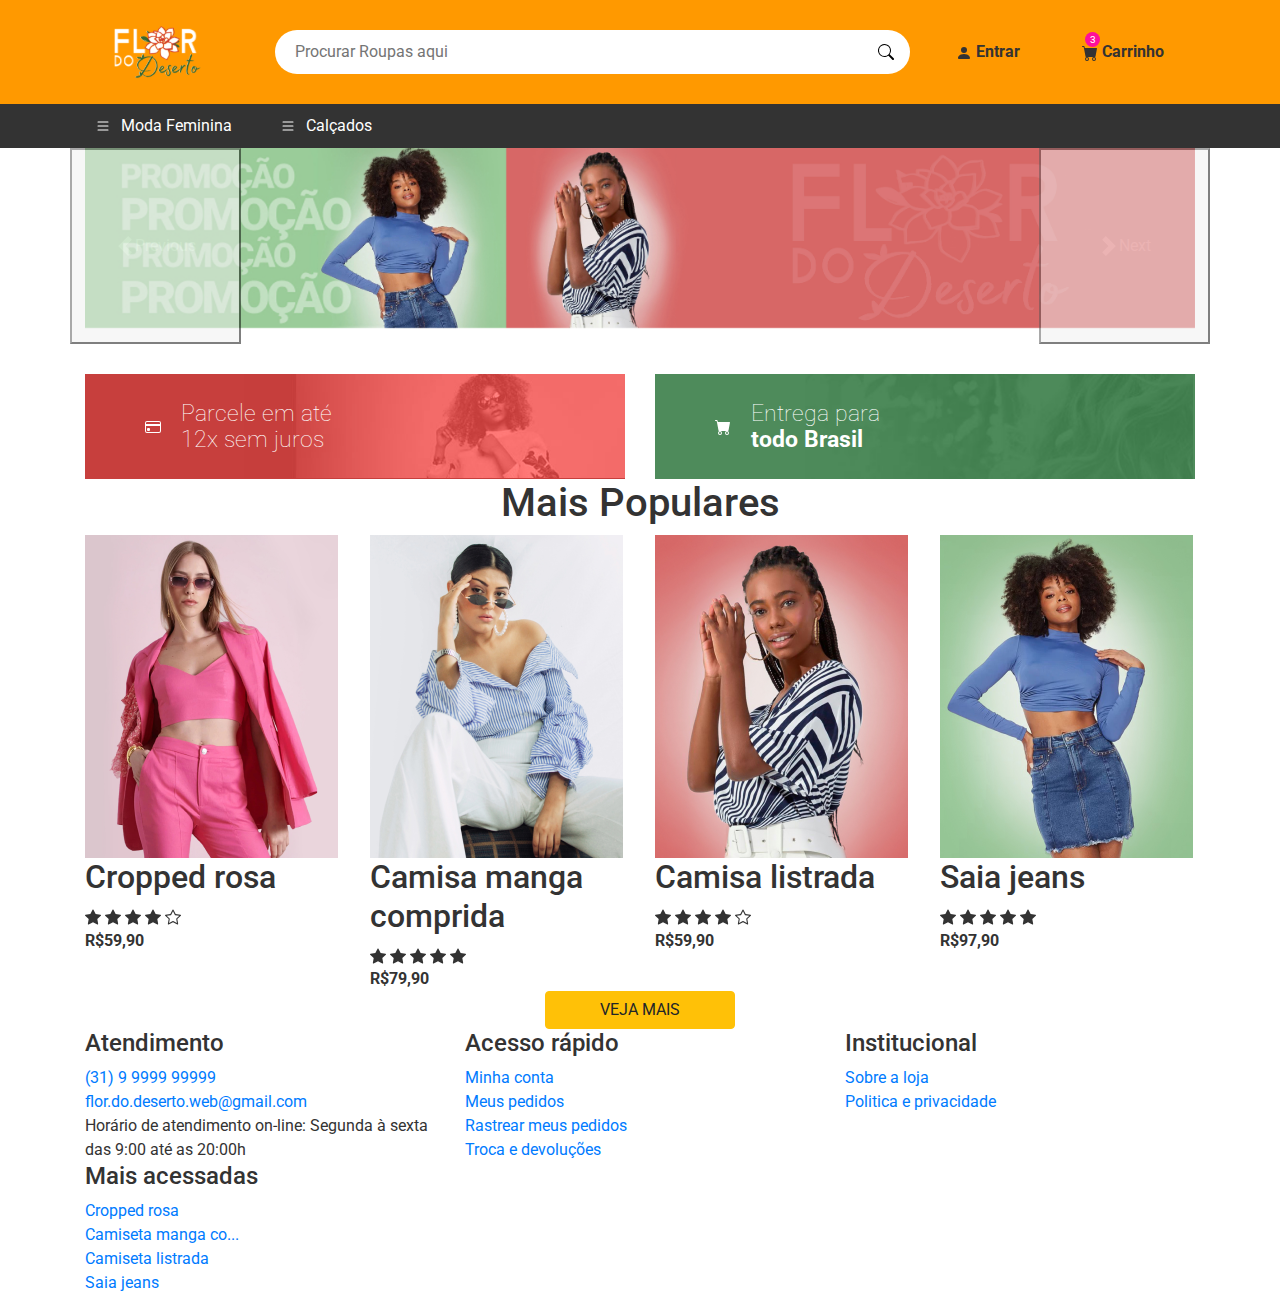
==== commit 0a392cb7: "Implementação CSS e reajustes ao HTML" ====
--- a/assets/index.html
+++ b/assets/index.html
@@ -32,17 +32,18 @@
     crossorigin="anonymous"></script>
 
   <!-- CSS -->
-  <link href="./css/style.css">
+  <link rel="stylesheet" href="./css/style.css">
+
 </head>
 
 <body>
 
   <!--header-->
-  <header class="container-fluid bg-light">
+  <header class="container-fluid align-content-center">
     <!--container-->
     <section class="container">
       <!--row-->
-      <article class="row align-items-center">
+      <article class="row d-flex align-content-center">
         <!--logo-->
         <a href="/" class="col-md-2">
           <img src="./images/Logo.svg" alt="Logo da empresa - Flor do Deserto">
@@ -50,10 +51,10 @@
         <!--end logo-->
 
         <!--buscador-->
-        <form action="#" class="col-md-7">
+        <form action="#" class="col-md-7 d-flex align-items-center">
           <input type="text" name="name" placeholder="Procurar Roupas aqui">
 
-          <button>
+          <button class="d-flex align-items-center">
             <svg xmlns="http://www.w3.org/2000/svg" width="16" height="16" fill="currentColor" class="bi bi-search"
               viewBox="0 0 16 16">
               <path
@@ -64,26 +65,24 @@
         <!--end buscador-->
 
         <!--administrativo do cliente-->
-        <ul class="col-md-3 nav">
+        <ul class="col-md-3 nav d-flex align-items-center justify-content-around">
           <li class="nav-item">
             <a href="#">
               <svg xmlns="http://www.w3.org/2000/svg" width="16" height="16" fill="currentColor"
-                class="bi bi-person-circle" viewBox="0 0 16 16">
-                <path d="M11 6a3 3 0 1 1-6 0 3 3 0 0 1 6 0z" />
-                <path fill-rule="evenodd"
-                  d="M0 8a8 8 0 1 1 16 0A8 8 0 0 1 0 8zm8-7a7 7 0 0 0-5.468 11.37C3.242 11.226 4.805 10 8 10s4.757 1.225 5.468 2.37A7 7 0 0 0 8 1z" />
+                class="bi bi-person-fill" viewBox="0 0 16 16">
+                <path d="M3 14s-1 0-1-1 1-4 6-4 6 3 6 4-1 1-1 1H3Zm5-6a3 3 0 1 0 0-6 3 3 0 0 0 0 6Z" />
               </svg>
               Entrar
             </a>
           </li>
 
           <li class="nav-item">
-            <span class="notificacao">3</span>
+            <span class="notificacao d-flex align-items-center justify-content-center">3</span>
             <a href="#">
-              <svg xmlns="http://www.w3.org/2000/svg" width="16" height="16" fill="currentColor" class="bi bi-bag-heart"
-                viewBox="0 0 16 16">
-                <path fill-rule="evenodd"
-                  d="M10.5 3.5a2.5 2.5 0 0 0-5 0V4h5v-.5Zm1 0V4H15v10a2 2 0 0 1-2 2H3a2 2 0 0 1-2-2V4h3.5v-.5a3.5 3.5 0 1 1 7 0ZM14 14V5H2v9a1 1 0 0 0 1 1h10a1 1 0 0 0 1-1ZM8 7.993c1.664-1.711 5.825 1.283 0 5.132-5.825-3.85-1.664-6.843 0-5.132Z" />
+              <svg xmlns="http://www.w3.org/2000/svg" width="16" height="16" fill="currentColor" class="bi bi-cart-fill"
+                viewBox="0 0 16 16">
+                <path
+                  d="M0 1.5A.5.5 0 0 1 .5 1H2a.5.5 0 0 1 .485.379L2.89 3H14.5a.5.5 0 0 1 .491.592l-1.5 8A.5.5 0 0 1 13 12H4a.5.5 0 0 1-.491-.408L2.01 3.607 1.61 2H.5a.5.5 0 0 1-.5-.5zM5 12a2 2 0 1 0 0 4 2 2 0 0 0 0-4zm7 0a2 2 0 1 0 0 4 2 2 0 0 0 0-4zm-7 1a1 1 0 1 1 0 2 1 1 0 0 1 0-2zm7 0a1 1 0 1 1 0 2 1 1 0 0 1 0-2z" />
               </svg>
               Carrinho
             </a>
@@ -105,7 +104,7 @@
       <!--menu-->
       <ul class="nav">
         <!--lista de itens-->
-        <li class="nav-item">
+        <li class="col-md-2 nav-item d-flex align-items-center">
           <svg xmlns="http://www.w3.org/2000/svg" width="16" height="16" fill="currentColor" class="bi bi-list"
             viewBox="0 0 16 16">
             <path fill-rule="evenodd"
@@ -114,20 +113,19 @@
           Moda Feminina
           <!--submenu-->
           <ul class="nav flex-column">
-            <li class="nav-item">Lançamento</li>
-
-            <li class="nav-item">Plus Size</li>
-
-            <li class="nav-item">Moda Street</li>
-
-            <li class="nav-item">Acessórios</li>
-
-            <li class="nav-item">Promoção</li>
+            <li class="nav-item"><a href="#">Lançamento</a></li>
+
+            <li class="nav-item"><a href="#">Plus Size</a></li>
+
+            <li class="nav-item"><a href="#">Moda Street</a></li>
+
+            <li class="nav-item"><a href="#">Acessórios</a></li>
+
+            <li class="nav-item"><a href="#">Promoção</a></li>
           </ul>
-          <!--submenu-->
         </li>
-
-        <li class="nav-item">
+        <!--submenu-->
+        <li class="col-md-2 nav-item d-flex align-items-center">
           <svg xmlns="http://www.w3.org/2000/svg" width="16" height="16" fill="currentColor" class="bi bi-list"
             viewBox="0 0 16 16">
             <path fill-rule="evenodd"
@@ -142,32 +140,338 @@
     <!--end container-->
   </nav>
   <!--end menu site-->
-
-  <section id="banners-promocionais" class="container carousel slide">
-    <article class="carousel-inner">
-
-      <figure class="carousel-item active">
-        <img src="./images/banner-1.jpg" class="d-block w-100" alt="Banner Promocional lançamento">
-      </figure>
-
-      <figurev class="carousel-item">
-        <img src="./images/banner-2.jpg" class="d-block w-100" alt="Banner Promocional diversos itens">
+  <main>
+    <!--banners rotativos-->
+    <section id="banners-promocionais" class="container carousel slide">
+      <article class="carousel-inner">
+
+        <!--imagem-->
+        <figure class="carousel-item active">
+          <img src="./images/banner-1.jpg" class="d-block w-100" alt="Banner Promocional lançamento">
         </figure>
 
-    </article>
-
-    <button class="carousel-control-prev" type="button" data-bs-target="#banners-promocionais" data-bs-slide="prev">
-      <span class="carousel-control-prev-icon" aria-hidden="true"></span>
-      <span class="visually-hidden">Previous</span>
-    </button>
-
-    <button class="carousel-control-next" type="button" data-bs-target="#banners-promocionais" data-bs-slide="next">
-      <span class="carousel-control-next-icon" aria-hidden="true"></span>
-      <span class="visually-hidden">Next</span>
-    </button>
-
-  </section>
-
+        <figurev class="carousel-item">
+          <img src="./images/banner-2.jpg" class="d-block w-100" alt="Banner Promocional diversos itens">
+          </figure>
+          <!--imagem-->
+
+      </article>
+
+      <!--prev-->
+      <button class="carousel-control-prev" type="button" data-bs-target="#banners-promocionais" data-bs-slide="prev">
+        <span class="carousel-control-prev-icon" aria-hidden="true"></span>
+        <span class="visually-hidden">Previous</span>
+      </button>
+      <!--next-->
+      <button class="carousel-control-next" type="button" data-bs-target="#banners-promocionais" data-bs-slide="next">
+        <span class="carousel-control-next-icon" aria-hidden="true"></span>
+        <span class="visually-hidden">Next</span>
+      </button>
+    </section>
+    <!--banners rotativos-->
+
+    <!--banner promocional 6 colunas-->
+    <section class="container banners-promocionais-statico">
+
+      <section class="row">
+
+        <article class="col-md-6">
+          <div class="banners-promocionais-statico-12x d-flex align-items-center">
+            <svg xmlns="http://www.w3.org/2000/svg" width="16" height="16" fill="currentColor" class="bi bi-credit-card"
+              viewBox="0 0 16 16">
+              <path
+                d="M0 4a2 2 0 0 1 2-2h12a2 2 0 0 1 2 2v8a2 2 0 0 1-2 2H2a2 2 0 0 1-2-2V4zm2-1a1 1 0 0 0-1 1v1h14V4a1 1 0 0 0-1-1H2zm13 4H1v5a1 1 0 0 0 1 1h12a1 1 0 0 0 1-1V7z" />
+              <path d="M2 10a1 1 0 0 1 1-1h1a1 1 0 0 1 1 1v1a1 1 0 0 1-1 1H3a1 1 0 0 1-1-1v-1z" />
+            </svg>
+            <p>
+              Parcele em até <br>
+              12x sem juros
+            </p>
+          </div>
+        </article>
+
+        <article class="col-md-6">
+          <div class="banners-promocionais-statico-todo-br d-flex align-items-center">
+            <svg xmlns="http://www.w3.org/2000/svg" width="16" height="16" fill="currentColor" class="bi bi-cart-fill"
+              viewBox="0 0 16 16">
+              <path
+                d="M0 1.5A.5.5 0 0 1 .5 1H2a.5.5 0 0 1 .485.379L2.89 3H14.5a.5.5 0 0 1 .491.592l-1.5 8A.5.5 0 0 1 13 12H4a.5.5 0 0 1-.491-.408L2.01 3.607 1.61 2H.5a.5.5 0 0 1-.5-.5zM5 12a2 2 0 1 0 0 4 2 2 0 0 0 0-4zm7 0a2 2 0 1 0 0 4 2 2 0 0 0 0-4zm-7 1a1 1 0 1 1 0 2 1 1 0 0 1 0-2zm7 0a1 1 0 1 1 0 2 1 1 0 0 1 0-2z" />
+            </svg>
+            <p>
+              Entrega para <br>
+              <strong>todo Brasil</strong>
+            </p>
+          </div>
+        </article>
+
+      </section>
+    </section>
+    <!--end banner promocional 6 colunas-->
+
+    <!--container produtos-->
+    <section class="container">
+      <h1 class="text-center">Mais Populares</h1>
+
+      <article class="row">
+        <!--cropped rosa-->
+        <section class="produtos col-md-3">
+          <img src="./images/croped-rosa.png" class="img-fluid" alt="Cropped rosa">
+          <!--descrição-->
+          <article class="produtos-itens">
+            <h2>Cropped rosa</h2>
+            <div class="produtos-stars">
+              <svg xmlns="http://www.w3.org/2000/svg" width="16" height="16" fill="currentColor" class="bi bi-star-fill"
+                viewBox="0 0 16 16">
+                <path
+                  d="M3.612 15.443c-.386.198-.824-.149-.746-.592l.83-4.73L.173 6.765c-.329-.314-.158-.888.283-.95l4.898-.696L7.538.792c.197-.39.73-.39.927 0l2.184 4.327 4.898.696c.441.062.612.636.282.95l-3.522 3.356.83 4.73c.078.443-.36.79-.746.592L8 13.187l-4.389 2.256z" />
+              </svg>
+              <svg xmlns="http://www.w3.org/2000/svg" width="16" height="16" fill="currentColor" class="bi bi-star-fill"
+                viewBox="0 0 16 16">
+                <path
+                  d="M3.612 15.443c-.386.198-.824-.149-.746-.592l.83-4.73L.173 6.765c-.329-.314-.158-.888.283-.95l4.898-.696L7.538.792c.197-.39.73-.39.927 0l2.184 4.327 4.898.696c.441.062.612.636.282.95l-3.522 3.356.83 4.73c.078.443-.36.79-.746.592L8 13.187l-4.389 2.256z" />
+              </svg>
+              <svg xmlns="http://www.w3.org/2000/svg" width="16" height="16" fill="currentColor" class="bi bi-star-fill"
+                viewBox="0 0 16 16">
+                <path
+                  d="M3.612 15.443c-.386.198-.824-.149-.746-.592l.83-4.73L.173 6.765c-.329-.314-.158-.888.283-.95l4.898-.696L7.538.792c.197-.39.73-.39.927 0l2.184 4.327 4.898.696c.441.062.612.636.282.95l-3.522 3.356.83 4.73c.078.443-.36.79-.746.592L8 13.187l-4.389 2.256z" />
+              </svg>
+              <svg xmlns="http://www.w3.org/2000/svg" width="16" height="16" fill="currentColor" class="bi bi-star-fill"
+                viewBox="0 0 16 16">
+                <path
+                  d="M3.612 15.443c-.386.198-.824-.149-.746-.592l.83-4.73L.173 6.765c-.329-.314-.158-.888.283-.95l4.898-.696L7.538.792c.197-.39.73-.39.927 0l2.184 4.327 4.898.696c.441.062.612.636.282.95l-3.522 3.356.83 4.73c.078.443-.36.79-.746.592L8 13.187l-4.389 2.256z" />
+              </svg>
+              <svg xmlns="http://www.w3.org/2000/svg" width="16" height="16" fill="currentColor" class="bi bi-star"
+                viewBox="0 0 16 16">
+                <path
+                  d="M2.866 14.85c-.078.444.36.791.746.593l4.39-2.256 4.389 2.256c.386.198.824-.149.746-.592l-.83-4.73 3.522-3.356c.33-.314.16-.888-.282-.95l-4.898-.696L8.465.792a.513.513 0 0 0-.927 0L5.354 5.12l-4.898.696c-.441.062-.612.636-.283.95l3.523 3.356-.83 4.73zm4.905-2.767-3.686 1.894.694-3.957a.565.565 0 0 0-.163-.505L1.71 6.745l4.052-.576a.525.525 0 0 0 .393-.288L8 2.223l1.847 3.658a.525.525 0 0 0 .393.288l4.052.575-2.906 2.77a.565.565 0 0 0-.163.506l.694 3.957-3.686-1.894a.503.503 0 0 0-.461 0z" />
+              </svg>
+            </div>
+            <strong class="produtos-preco">R$59,90</strong>
+          </article>
+          <!--end descrição-->
+        </section>
+        <!--end cropped rosa-->
+
+        <!--camisa manga comprida-->
+        <section class="produtos col-md-3">
+          <img src="./images/camiseta-manga-comprida.png" class="img-fluid" alt="camisa manga comprida">
+          <!--descrição-->
+          <article class="produtos-itens">
+            <h2>Camisa manga comprida</h2>
+            <div class="produtos-stars">
+              <svg xmlns="http://www.w3.org/2000/svg" width="16" height="16" fill="currentColor" class="bi bi-star-fill"
+                viewBox="0 0 16 16">
+                <path
+                  d="M3.612 15.443c-.386.198-.824-.149-.746-.592l.83-4.73L.173 6.765c-.329-.314-.158-.888.283-.95l4.898-.696L7.538.792c.197-.39.73-.39.927 0l2.184 4.327 4.898.696c.441.062.612.636.282.95l-3.522 3.356.83 4.73c.078.443-.36.79-.746.592L8 13.187l-4.389 2.256z" />
+              </svg>
+              <svg xmlns="http://www.w3.org/2000/svg" width="16" height="16" fill="currentColor" class="bi bi-star-fill"
+                viewBox="0 0 16 16">
+                <path
+                  d="M3.612 15.443c-.386.198-.824-.149-.746-.592l.83-4.73L.173 6.765c-.329-.314-.158-.888.283-.95l4.898-.696L7.538.792c.197-.39.73-.39.927 0l2.184 4.327 4.898.696c.441.062.612.636.282.95l-3.522 3.356.83 4.73c.078.443-.36.79-.746.592L8 13.187l-4.389 2.256z" />
+              </svg>
+              <svg xmlns="http://www.w3.org/2000/svg" width="16" height="16" fill="currentColor" class="bi bi-star-fill"
+                viewBox="0 0 16 16">
+                <path
+                  d="M3.612 15.443c-.386.198-.824-.149-.746-.592l.83-4.73L.173 6.765c-.329-.314-.158-.888.283-.95l4.898-.696L7.538.792c.197-.39.73-.39.927 0l2.184 4.327 4.898.696c.441.062.612.636.282.95l-3.522 3.356.83 4.73c.078.443-.36.79-.746.592L8 13.187l-4.389 2.256z" />
+              </svg>
+              <svg xmlns="http://www.w3.org/2000/svg" width="16" height="16" fill="currentColor" class="bi bi-star-fill"
+                viewBox="0 0 16 16">
+                <path
+                  d="M3.612 15.443c-.386.198-.824-.149-.746-.592l.83-4.73L.173 6.765c-.329-.314-.158-.888.283-.95l4.898-.696L7.538.792c.197-.39.73-.39.927 0l2.184 4.327 4.898.696c.441.062.612.636.282.95l-3.522 3.356.83 4.73c.078.443-.36.79-.746.592L8 13.187l-4.389 2.256z" />
+              </svg>
+              <svg xmlns="http://www.w3.org/2000/svg" width="16" height="16" fill="currentColor" class="bi bi-star-fill"
+                viewBox="0 0 16 16">
+                <path
+                  d="M3.612 15.443c-.386.198-.824-.149-.746-.592l.83-4.73L.173 6.765c-.329-.314-.158-.888.283-.95l4.898-.696L7.538.792c.197-.39.73-.39.927 0l2.184 4.327 4.898.696c.441.062.612.636.282.95l-3.522 3.356.83 4.73c.078.443-.36.79-.746.592L8 13.187l-4.389 2.256z" />
+              </svg>
+            </div>
+            <strong class="produtos-preco">R$79,90</strong>
+          </article>
+          <!--end descrição-->
+        </section>
+        <!--camisa manga comprida-->
+
+        <!--camisa listrada-->
+        <section class="produtos col-md-3">
+          <img src="./images/Camiseta Listrada.png" class="img-fluid" alt="Camisa listrada">
+          <!--descrição-->
+          <article class="produtos-itens">
+            <h2>Camisa listrada</h2>
+            <div class="produtos-stars">
+              <svg xmlns="http://www.w3.org/2000/svg" width="16" height="16" fill="currentColor" class="bi bi-star-fill"
+                viewBox="0 0 16 16">
+                <path
+                  d="M3.612 15.443c-.386.198-.824-.149-.746-.592l.83-4.73L.173 6.765c-.329-.314-.158-.888.283-.95l4.898-.696L7.538.792c.197-.39.73-.39.927 0l2.184 4.327 4.898.696c.441.062.612.636.282.95l-3.522 3.356.83 4.73c.078.443-.36.79-.746.592L8 13.187l-4.389 2.256z" />
+              </svg>
+              <svg xmlns="http://www.w3.org/2000/svg" width="16" height="16" fill="currentColor" class="bi bi-star-fill"
+                viewBox="0 0 16 16">
+                <path
+                  d="M3.612 15.443c-.386.198-.824-.149-.746-.592l.83-4.73L.173 6.765c-.329-.314-.158-.888.283-.95l4.898-.696L7.538.792c.197-.39.73-.39.927 0l2.184 4.327 4.898.696c.441.062.612.636.282.95l-3.522 3.356.83 4.73c.078.443-.36.79-.746.592L8 13.187l-4.389 2.256z" />
+              </svg>
+              <svg xmlns="http://www.w3.org/2000/svg" width="16" height="16" fill="currentColor" class="bi bi-star-fill"
+                viewBox="0 0 16 16">
+                <path
+                  d="M3.612 15.443c-.386.198-.824-.149-.746-.592l.83-4.73L.173 6.765c-.329-.314-.158-.888.283-.95l4.898-.696L7.538.792c.197-.39.73-.39.927 0l2.184 4.327 4.898.696c.441.062.612.636.282.95l-3.522 3.356.83 4.73c.078.443-.36.79-.746.592L8 13.187l-4.389 2.256z" />
+              </svg>
+              <svg xmlns="http://www.w3.org/2000/svg" width="16" height="16" fill="currentColor" class="bi bi-star-fill"
+                viewBox="0 0 16 16">
+                <path
+                  d="M3.612 15.443c-.386.198-.824-.149-.746-.592l.83-4.73L.173 6.765c-.329-.314-.158-.888.283-.95l4.898-.696L7.538.792c.197-.39.73-.39.927 0l2.184 4.327 4.898.696c.441.062.612.636.282.95l-3.522 3.356.83 4.73c.078.443-.36.79-.746.592L8 13.187l-4.389 2.256z" />
+              </svg>
+              <svg xmlns="http://www.w3.org/2000/svg" width="16" height="16" fill="currentColor" class="bi bi-star"
+                viewBox="0 0 16 16">
+                <path
+                  d="M2.866 14.85c-.078.444.36.791.746.593l4.39-2.256 4.389 2.256c.386.198.824-.149.746-.592l-.83-4.73 3.522-3.356c.33-.314.16-.888-.282-.95l-4.898-.696L8.465.792a.513.513 0 0 0-.927 0L5.354 5.12l-4.898.696c-.441.062-.612.636-.283.95l3.523 3.356-.83 4.73zm4.905-2.767-3.686 1.894.694-3.957a.565.565 0 0 0-.163-.505L1.71 6.745l4.052-.576a.525.525 0 0 0 .393-.288L8 2.223l1.847 3.658a.525.525 0 0 0 .393.288l4.052.575-2.906 2.77a.565.565 0 0 0-.163.506l.694 3.957-3.686-1.894a.503.503 0 0 0-.461 0z" />
+              </svg>
+            </div>
+            <strong class="produtos-preco">R$59,90</strong>
+          </article>
+          <!--end descrição-->
+        </section>
+        <!--camisa listrada-->
+
+        <!--saia jeans-->
+        <section class="produtos col-md-3">
+          <img src="./images/saia-jeans.png" class="img-fluid" alt="saia jeans">
+          <!--descrição-->
+          <article class="produtos-itens">
+            <h2>Saia jeans</h2>
+            <div class="produtos-stars">
+              <svg xmlns="http://www.w3.org/2000/svg" width="16" height="16" fill="currentColor" class="bi bi-star-fill"
+                viewBox="0 0 16 16">
+                <path
+                  d="M3.612 15.443c-.386.198-.824-.149-.746-.592l.83-4.73L.173 6.765c-.329-.314-.158-.888.283-.95l4.898-.696L7.538.792c.197-.39.73-.39.927 0l2.184 4.327 4.898.696c.441.062.612.636.282.95l-3.522 3.356.83 4.73c.078.443-.36.79-.746.592L8 13.187l-4.389 2.256z" />
+              </svg>
+              <svg xmlns="http://www.w3.org/2000/svg" width="16" height="16" fill="currentColor" class="bi bi-star-fill"
+                viewBox="0 0 16 16">
+                <path
+                  d="M3.612 15.443c-.386.198-.824-.149-.746-.592l.83-4.73L.173 6.765c-.329-.314-.158-.888.283-.95l4.898-.696L7.538.792c.197-.39.73-.39.927 0l2.184 4.327 4.898.696c.441.062.612.636.282.95l-3.522 3.356.83 4.73c.078.443-.36.79-.746.592L8 13.187l-4.389 2.256z" />
+              </svg>
+              <svg xmlns="http://www.w3.org/2000/svg" width="16" height="16" fill="currentColor" class="bi bi-star-fill"
+                viewBox="0 0 16 16">
+                <path
+                  d="M3.612 15.443c-.386.198-.824-.149-.746-.592l.83-4.73L.173 6.765c-.329-.314-.158-.888.283-.95l4.898-.696L7.538.792c.197-.39.73-.39.927 0l2.184 4.327 4.898.696c.441.062.612.636.282.95l-3.522 3.356.83 4.73c.078.443-.36.79-.746.592L8 13.187l-4.389 2.256z" />
+              </svg>
+              <svg xmlns="http://www.w3.org/2000/svg" width="16" height="16" fill="currentColor" class="bi bi-star-fill"
+                viewBox="0 0 16 16">
+                <path
+                  d="M3.612 15.443c-.386.198-.824-.149-.746-.592l.83-4.73L.173 6.765c-.329-.314-.158-.888.283-.95l4.898-.696L7.538.792c.197-.39.73-.39.927 0l2.184 4.327 4.898.696c.441.062.612.636.282.95l-3.522 3.356.83 4.73c.078.443-.36.79-.746.592L8 13.187l-4.389 2.256z" />
+              </svg>
+              <svg xmlns="http://www.w3.org/2000/svg" width="16" height="16" fill="currentColor" class="bi bi-star-fill"
+                viewBox="0 0 16 16">
+                <path
+                  d="M3.612 15.443c-.386.198-.824-.149-.746-.592l.83-4.73L.173 6.765c-.329-.314-.158-.888.283-.95l4.898-.696L7.538.792c.197-.39.73-.39.927 0l2.184 4.327 4.898.696c.441.062.612.636.282.95l-3.522 3.356.83 4.73c.078.443-.36.79-.746.592L8 13.187l-4.389 2.256z" />
+              </svg>
+            </div>
+            <strong class="produtos-preco">R$97,90</strong>
+          </article>
+          <!--end descrição-->
+        </section>
+        <!--saia jeans-->
+      </article>
+
+      <div class="row d-flex justify-content-center">
+        <button type="button" class="btn btn-warning col-md-2">VEJA MAIS</button>
+      </div>
+
+    </section>
+    <!--container produtos-->
+  </main>
+
+  <footer class="container-fluid">
+    <section class="container">
+      <section class="row">
+        <!--Atendimento-->
+        <article class="col-md-4">
+          <h4>Atendimento</h4>
+
+          <ul class="nav flex-column">
+            <li class="nav-item">
+              <a href="tel:+5531999999999">(31) 9 9999 99999</a>
+            </li>
+
+            <li class="nav-item">
+              <a href="flor.do.deserto.web@gmail.com">flor.do.deserto.web@gmail.com</a>
+            </li>
+
+            <li class="nav-item">
+              Horário de atendimento on-line: Segunda à sexta das 9:00 até as 20:00h
+            </li>
+
+          </ul>
+
+        </article>
+        <!--End Atendimento-->
+
+        <!--Acesso rápido-->
+        <article class="col-md-4">
+          <h4>Acesso rápido</h4>
+
+          <ul class="nav flex-column">
+            <li class="nav-item">
+              <a href="#">Minha conta</a>
+            </li>
+
+            <li class="nav-item">
+              <a href="#">Meus pedidos</a>
+            </li>
+
+            <li class="nav-item">
+              <a href="#">Rastrear meus pedidos</a>
+            </li>
+
+            <li class="nav-item">
+              <a href="#">Troca e devoluções</a>
+            </li>
+          </ul>
+
+        </article>
+        <!--End Acesso rápido-->
+
+        <!--Institucional-->
+        <article class="col-md-4">
+          <h4>Institucional</h4>
+
+          <ul class="nav flex-column">
+            <li class="nav-item">
+              <a href="#">Sobre a loja </a>
+            </li>
+
+            <li class="nav-item">
+              <a href="#">Politica e privacidade</a>
+            </li>
+          </ul>
+
+        </article>
+        <!--End Institucional-->
+
+        <!--Mais acessadas-->
+        <article class="col-md-4">
+          <h4>Mais acessadas</h4>
+
+          <ul class="nav flex-column">
+            <li class="nav-item">
+              <a href="#">Cropped rosa </a>
+            </li>
+
+            <li class="nav-item">
+              <a href="#">Camiseta manga co... </a>
+            </li>
+
+            <li class="nav-item">
+              <a href="#">Camiseta listrada </a>
+            </li>
+
+            <li class="nav-item">
+              <a href="#">Saia jeans</a>
+            </li>
+          </ul>
+
+        </article>
+        <!--Mais acessadas-->
+      </section>
+    </section>
+  </footer>
 
   <!--Arquivo Bootsta-->
   <script src="./js/jquery.js"></script>
--- a/assets/css/style.css
+++ b/assets/css/style.css
@@ -1,5 +1,100 @@
 @charset "UTF-8";
 @import url("https://fonts.googleapis.com/css2?family=Arima&family=Roboto:wght@300;500;900&display=swap");
+header {
+  background: #FF9900;
+  padding: 25px; }
+  header form input[type="text"] {
+    background: #fff;
+    width: 100%;
+    border-radius: 100px;
+    border: none;
+    padding: 10px 20px; }
+  header form button {
+    background: none;
+    border: none;
+    position: absolute;
+    right: 25px; }
+  header ul li {
+    position: relative; }
+    header ul li span.notificacao {
+      color: #fff;
+      background: #ff0f9a;
+      position: absolute;
+      top: -8px;
+      left: 3px;
+      font-size: 10px;
+      width: 15px;
+      height: 15px;
+      border-radius: 100%; }
+    header ul li a {
+      font-size: 16px;
+      font-weight: bold;
+      color: #333333; }
+      header ul li a svg {
+        font-size: 30px; }
+      header ul li a:hover {
+        color: initial; }
+
+nav.nav-produtos {
+  background: #333333;
+  color: #fff; }
+  nav.nav-produtos ul.nav li {
+    position: relative;
+    padding: 10px; }
+    nav.nav-produtos ul.nav li svg {
+      font-size: 20px;
+      margin-right: 10px; }
+    nav.nav-produtos ul.nav li:hover {
+      background: black; }
+      nav.nav-produtos ul.nav li:hover ul.nav {
+        display: block; }
+    nav.nav-produtos ul.nav li a {
+      color: #fff; }
+    nav.nav-produtos ul.nav li ul.nav {
+      z-index: 999;
+      display: none;
+      position: absolute;
+      top: 44px;
+      left: 0;
+      background: #333333;
+      border-top: solid #FF9900 10px;
+      width: 100%; }
+    nav.nav-produtos ul.nav li li {
+      padding: 10px 25px; }
+
+.banners-promocionais-statico {
+  margin-top: 30px; }
+  .banners-promocionais-statico .banners-promocionais-statico-12x {
+    background-color: #C73F3D;
+    background-image: url("../images/Parcelas 12x.png"); }
+  .banners-promocionais-statico .banners-promocionais-statico-todo-br {
+    background-color: #4E8B5B;
+    background-image: url("../images/Entrega todo Pais.png"); }
+  .banners-promocionais-statico .banners-promocionais-statico-12x,
+  .banners-promocionais-statico .banners-promocionais-statico-todo-br {
+    background-size: cover;
+    height: 105px;
+    padding: 20px 60px;
+    color: #fff; }
+    .banners-promocionais-statico .banners-promocionais-statico-12x svg,
+    .banners-promocionais-statico .banners-promocionais-statico-12x p,
+    .banners-promocionais-statico .banners-promocionais-statico-todo-br svg,
+    .banners-promocionais-statico .banners-promocionais-statico-todo-br p {
+      margin: 0;
+      padding: 0; }
+    .banners-promocionais-statico .banners-promocionais-statico-12x svg,
+    .banners-promocionais-statico .banners-promocionais-statico-todo-br svg {
+      font-size: 55px; }
+    .banners-promocionais-statico .banners-promocionais-statico-12x p,
+    .banners-promocionais-statico .banners-promocionais-statico-todo-br p {
+      font-weight: 100;
+      font-size: 23px;
+      line-height: 110%;
+      margin-left: 20px; }
+      .banners-promocionais-statico .banners-promocionais-statico-12x p strong,
+      .banners-promocionais-statico .banners-promocionais-statico-todo-br p strong {
+        font-weight: bold; }
+
 /*!
  * Bootstrap v4.5.0 (https://getbootstrap.com/)
  * Copyright 2011-2020 The Bootstrap Authors
@@ -9245,5 +9340,10 @@
     color: inherit;
     border-color: #dee2e6; } }
 /*# sourceMappingURL=bootstrap.min.css.map */
+body {
+  color: #333333; }
+
+a {
+  text-decoration: none !important; }
 
 /*# sourceMappingURL=style.css.map */
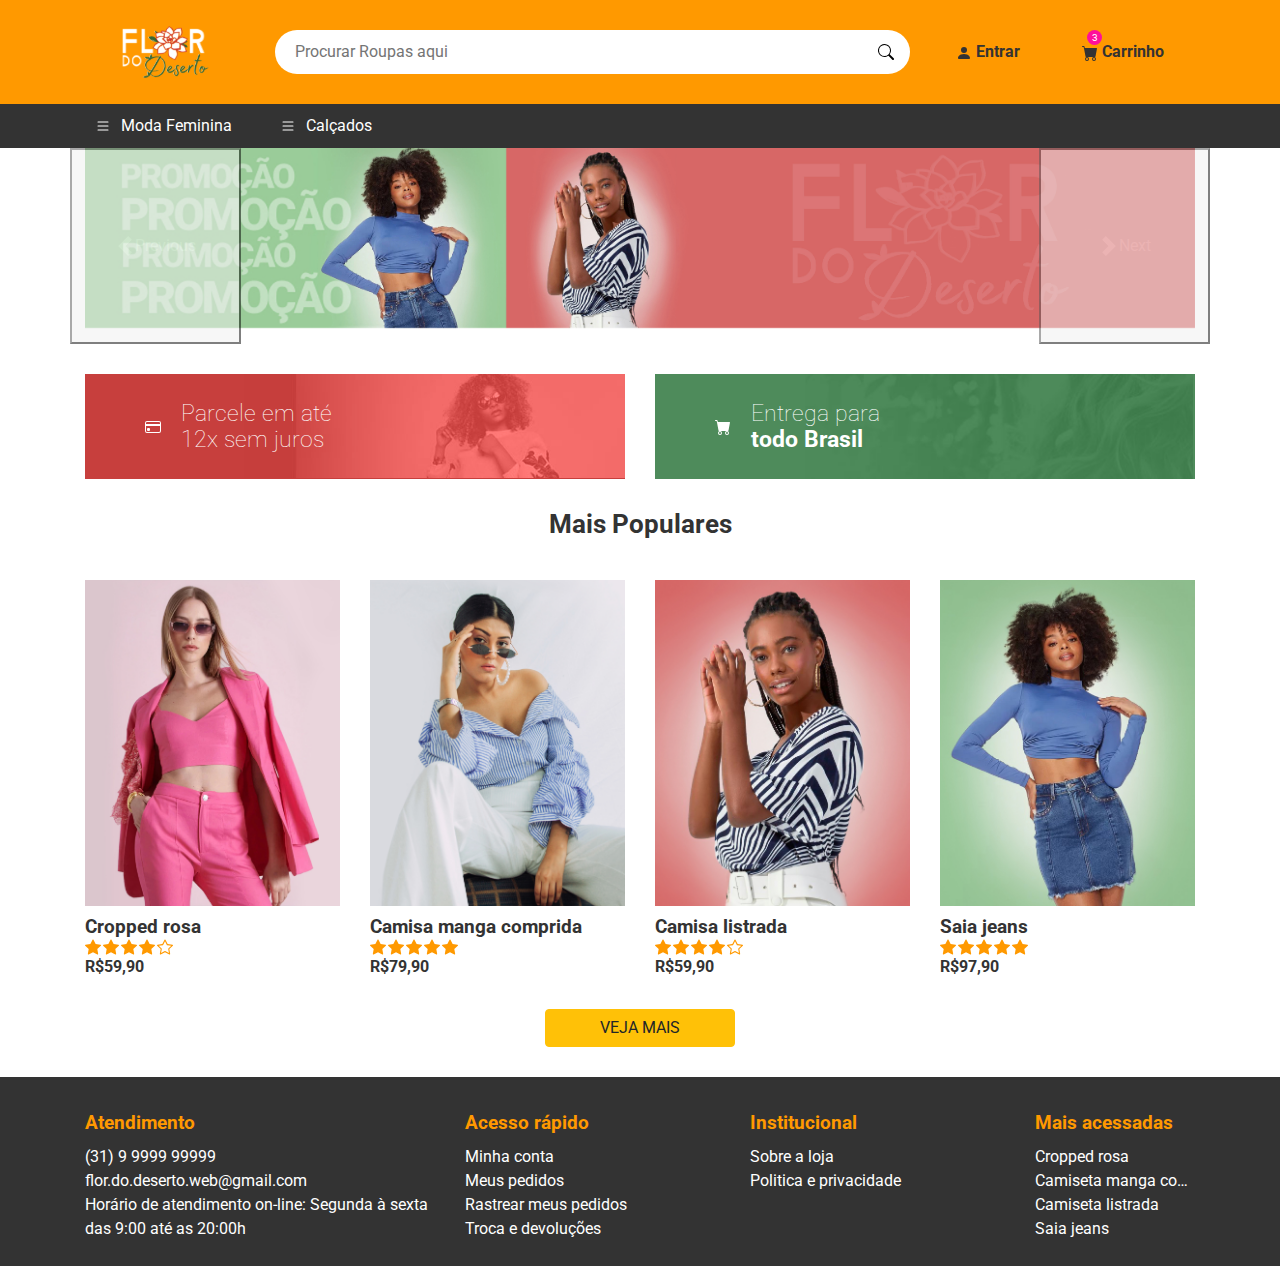
==== commit 4057815c: "Adicionada página secundária e Design responsivo ao Bootstrap no SCSS  e CSS" ====
--- a/assets/index.html
+++ b/assets/index.html
@@ -4,7 +4,7 @@
 <head>
   <meta charset="UTF-8">
   <meta name="viewport" content="width=device-width, initial-scale=1.0">
-  <title>Loja Virtual</title>
+  <title>FLOR DO DESERTO</title>
 
   <!--Favicons-->
   <link rel="apple-touch-icon" sizes="57x57" href="./images/favicons/">
@@ -45,8 +45,8 @@
       <!--row-->
       <article class="row d-flex align-content-center">
         <!--logo-->
-        <a href="/" class="col-md-2">
-          <img src="./images/Logo.svg" alt="Logo da empresa - Flor do Deserto">
+        <a href="./index.html" class="col-md-2  d-flex justify-content-center">
+          <img src="./images/Logo.svg" class="img-fluid " alt="Logo da empresa - Flor do Deserto">
         </a>
         <!--end logo-->
 
@@ -104,7 +104,7 @@
       <!--menu-->
       <ul class="nav">
         <!--lista de itens-->
-        <li class="col-md-2 nav-item d-flex align-items-center">
+        <li class="col-xl-2 col-md-12 nav-item d-flex align-items-center">
           <svg xmlns="http://www.w3.org/2000/svg" width="16" height="16" fill="currentColor" class="bi bi-list"
             viewBox="0 0 16 16">
             <path fill-rule="evenodd"
@@ -125,7 +125,7 @@
           </ul>
         </li>
         <!--submenu-->
-        <li class="col-md-2 nav-item d-flex align-items-center">
+        <li class="col-xl-2 col-md-12 nav-item d-flex align-items-center">
           <svg xmlns="http://www.w3.org/2000/svg" width="16" height="16" fill="currentColor" class="bi bi-list"
             viewBox="0 0 16 16">
             <path fill-rule="evenodd"
@@ -209,12 +209,12 @@
     <!--end banner promocional 6 colunas-->
 
     <!--container produtos-->
-    <section class="container">
+    <section class="container produtos">
       <h1 class="text-center">Mais Populares</h1>
 
       <article class="row">
         <!--cropped rosa-->
-        <section class="produtos col-md-3">
+        <a href="#" class="produtos-container col-md-3">
           <img src="./images/croped-rosa.png" class="img-fluid" alt="Cropped rosa">
           <!--descrição-->
           <article class="produtos-itens">
@@ -249,11 +249,11 @@
             <strong class="produtos-preco">R$59,90</strong>
           </article>
           <!--end descrição-->
-        </section>
+        </a>
         <!--end cropped rosa-->
 
         <!--camisa manga comprida-->
-        <section class="produtos col-md-3">
+        <a href="#" class="produtos-container col-md-3">
           <img src="./images/camiseta-manga-comprida.png" class="img-fluid" alt="camisa manga comprida">
           <!--descrição-->
           <article class="produtos-itens">
@@ -288,11 +288,11 @@
             <strong class="produtos-preco">R$79,90</strong>
           </article>
           <!--end descrição-->
-        </section>
+        </a>
         <!--camisa manga comprida-->
 
         <!--camisa listrada-->
-        <section class="produtos col-md-3">
+        <a href="#" class="produtos-container col-md-3">
           <img src="./images/Camiseta Listrada.png" class="img-fluid" alt="Camisa listrada">
           <!--descrição-->
           <article class="produtos-itens">
@@ -327,11 +327,11 @@
             <strong class="produtos-preco">R$59,90</strong>
           </article>
           <!--end descrição-->
-        </section>
+        </a>
         <!--camisa listrada-->
 
         <!--saia jeans-->
-        <section class="produtos col-md-3">
+        <a href="#" class="produtos-container col-md-3">
           <img src="./images/saia-jeans.png" class="img-fluid" alt="saia jeans">
           <!--descrição-->
           <article class="produtos-itens">
@@ -366,12 +366,12 @@
             <strong class="produtos-preco">R$97,90</strong>
           </article>
           <!--end descrição-->
-        </section>
+        </a>
         <!--saia jeans-->
       </article>
 
       <div class="row d-flex justify-content-center">
-        <button type="button" class="btn btn-warning col-md-2">VEJA MAIS</button>
+        <a href="./camisetas.html" class="btn btn-warning col-md-2">VEJA MAIS</a>
       </div>
 
     </section>
@@ -404,7 +404,7 @@
         <!--End Atendimento-->
 
         <!--Acesso rápido-->
-        <article class="col-md-4">
+        <article class="col-md-3">
           <h4>Acesso rápido</h4>
 
           <ul class="nav flex-column">
@@ -429,7 +429,7 @@
         <!--End Acesso rápido-->
 
         <!--Institucional-->
-        <article class="col-md-4">
+        <article class="col-md-3">
           <h4>Institucional</h4>
 
           <ul class="nav flex-column">
@@ -446,7 +446,7 @@
         <!--End Institucional-->
 
         <!--Mais acessadas-->
-        <article class="col-md-4">
+        <article class="col-md-2">
           <h4>Mais acessadas</h4>
 
           <ul class="nav flex-column">
@@ -454,8 +454,8 @@
               <a href="#">Cropped rosa </a>
             </li>
 
-            <li class="nav-item">
-              <a href="#">Camiseta manga co... </a>
+            <li class="nav-item ellipsis">
+              <a href="#">Camiseta manga comprida </a>
             </li>
 
             <li class="nav-item">
--- a/assets/css/style.css
+++ b/assets/css/style.css
@@ -20,8 +20,8 @@
       color: #fff;
       background: #ff0f9a;
       position: absolute;
-      top: -8px;
-      left: 3px;
+      top: -10px;
+      left: 5px;
       font-size: 10px;
       width: 15px;
       height: 15px;
@@ -31,7 +31,7 @@
       font-weight: bold;
       color: #333333; }
       header ul li a svg {
-        font-size: 30px; }
+        font-size: 23px; }
       header ul li a:hover {
         color: initial; }
 
@@ -95,6 +95,55 @@
       .banners-promocionais-statico .banners-promocionais-statico-todo-br p strong {
         font-weight: bold; }
 
+.produtos {
+  margin: 30px 0; }
+  .produtos .produtos-container {
+    margin: 30px 0; }
+    .produtos .produtos-container .produtos-itens {
+      color: #333; }
+      .produtos .produtos-container .produtos-itens h2 {
+        font-size: 19px;
+        margin: 10px 0 0; }
+      .produtos .produtos-container .produtos-itens .produtos-stars {
+        font-size: 10px; }
+        .produtos .produtos-container .produtos-itens .produtos-stars svg {
+          fill: #FF9900; }
+      .produtos .produtos-container .produtos-itens .produtos-preco {
+        font-size: 16px; }
+
+footer {
+  background: #333333;
+  padding: 25px 0;
+  color: #fff; }
+  footer a {
+    color: #fff; }
+    footer a:hover {
+      color: #333; }
+  footer h4 {
+    color: #FF9900;
+    font-size: 19px; }
+  footer ul li.ellipsis {
+    width: 100%;
+    overflow: hidden;
+    text-overflow: ellipsis;
+    white-space: nowrap; }
+
+@media (max-width: 375px) {
+  .banners-promocionais-statico .banners-promocionais-statico-12x p,
+  .banners-promocionais-statico .banners-promocionais-statico-todo-br p {
+    font-size: 14px; } }
+@media (max-width: 767px) {
+  header form {
+    margin: 20px 10px; }
+
+  #banners-promocionais {
+    display: none; }
+
+  .produtos-container img {
+    width: 100%; } }
+@media (max-width: 991px) {
+  header ul li {
+    margin: 7px 0; } }
 /*!
  * Bootstrap v4.5.0 (https://getbootstrap.com/)
  * Copyright 2011-2020 The Bootstrap Authors
@@ -9340,10 +9389,28 @@
     color: inherit;
     border-color: #dee2e6; } }
 /*# sourceMappingURL=bootstrap.min.css.map */
+.breadcrumb {
+  background: initial;
+  margin: 40px 0;
+  padding: 0; }
+  .breadcrumb a {
+    color: #ff0f9a; }
+
 body {
   color: #333333; }
 
 a {
   text-decoration: none !important; }
 
+h1 {
+  font-size: 26px; }
+
+h1,
+h2,
+h3,
+h4,
+h5 {
+  font-weight: bold;
+  margin: 10px 0; }
+
 /*# sourceMappingURL=style.css.map */
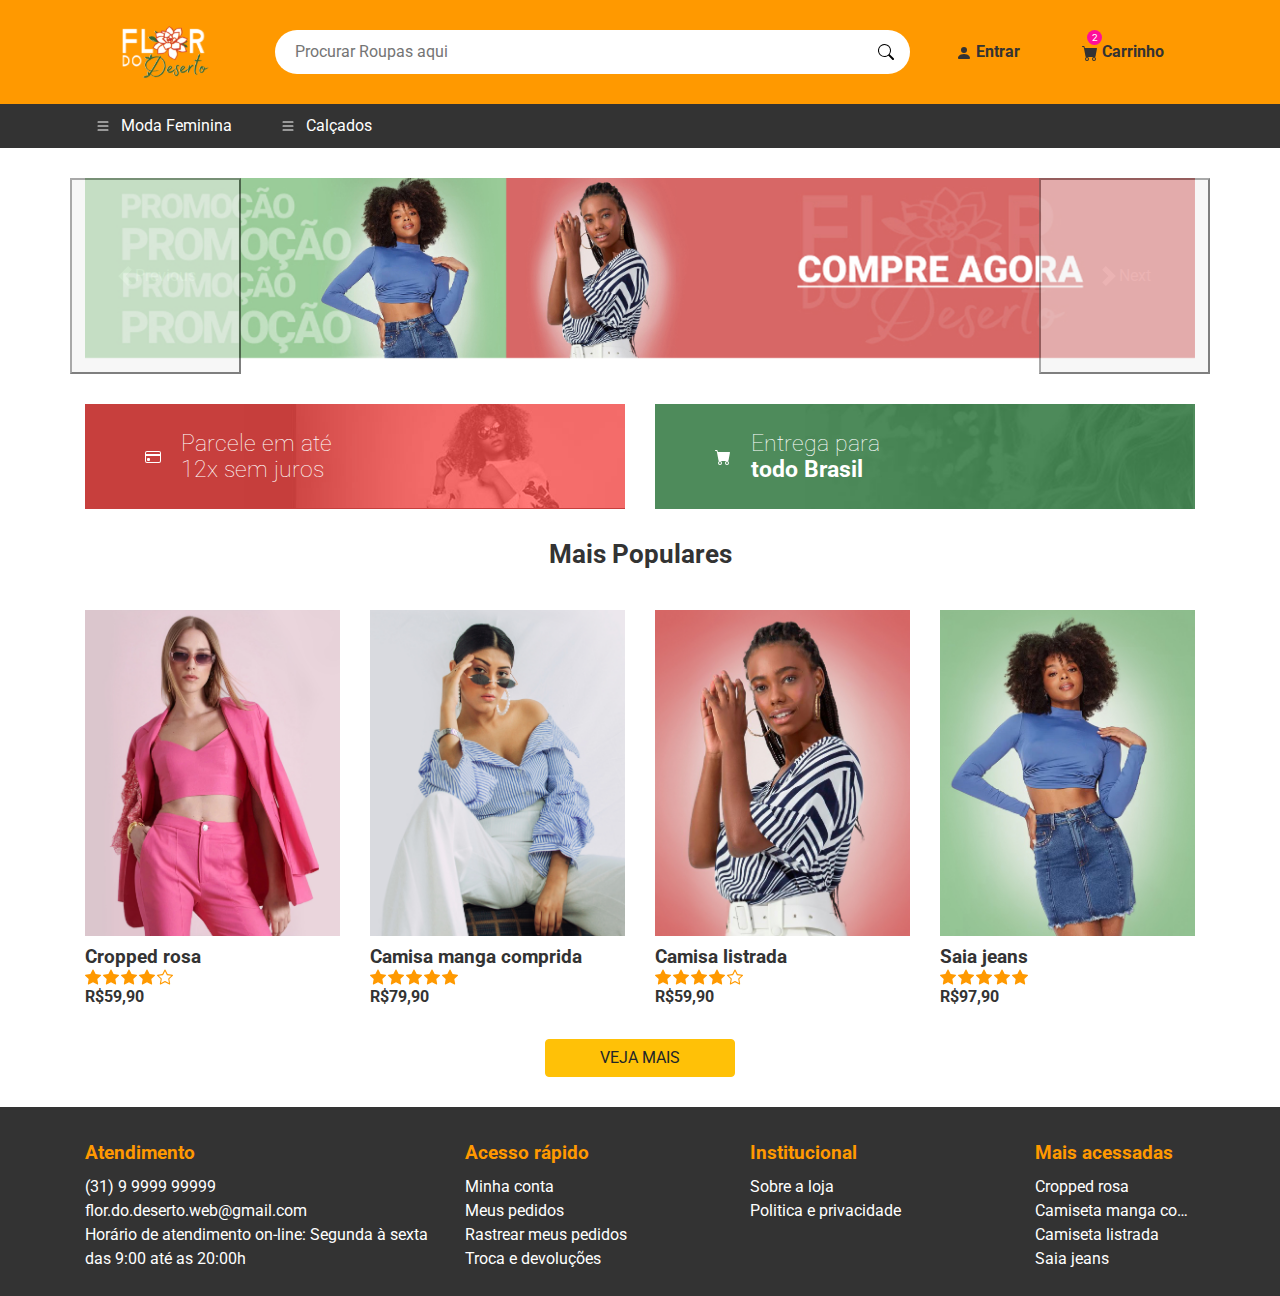
==== commit 43fac363: "Adicionada novas abas, descrição de produto, carrinho e JS" ====
--- a/assets/index.html
+++ b/assets/index.html
@@ -77,8 +77,8 @@
           </li>
 
           <li class="nav-item">
-            <span class="notificacao d-flex align-items-center justify-content-center">3</span>
-            <a href="#">
+            <span class="notificacao d-flex align-items-center justify-content-center">2</span>
+            <a href="./Cart.html">
               <svg xmlns="http://www.w3.org/2000/svg" width="16" height="16" fill="currentColor" class="bi bi-cart-fill"
                 viewBox="0 0 16 16">
                 <path
@@ -214,7 +214,7 @@
 
       <article class="row">
         <!--cropped rosa-->
-        <a href="#" class="produtos-container col-md-3">
+        <a href="./croped-rosa.html" class="produtos-container col-md-3">
           <img src="./images/croped-rosa.png" class="img-fluid" alt="Cropped rosa">
           <!--descrição-->
           <article class="produtos-itens">
@@ -253,7 +253,7 @@
         <!--end cropped rosa-->
 
         <!--camisa manga comprida-->
-        <a href="#" class="produtos-container col-md-3">
+        <a href="./camisetas-manga-comprida.html" class="produtos-container col-md-3">
           <img src="./images/camiseta-manga-comprida.png" class="img-fluid" alt="camisa manga comprida">
           <!--descrição-->
           <article class="produtos-itens">
@@ -292,7 +292,7 @@
         <!--camisa manga comprida-->
 
         <!--camisa listrada-->
-        <a href="#" class="produtos-container col-md-3">
+        <a href="./camisa-listrada.html" class="produtos-container col-md-3">
           <img src="./images/Camiseta Listrada.png" class="img-fluid" alt="Camisa listrada">
           <!--descrição-->
           <article class="produtos-itens">
@@ -331,7 +331,7 @@
         <!--camisa listrada-->
 
         <!--saia jeans-->
-        <a href="#" class="produtos-container col-md-3">
+        <a href="./Saia jeans.html" class="produtos-container col-md-3">
           <img src="./images/saia-jeans.png" class="img-fluid" alt="saia jeans">
           <!--descrição-->
           <article class="produtos-itens">
@@ -451,19 +451,19 @@
 
           <ul class="nav flex-column">
             <li class="nav-item">
-              <a href="#">Cropped rosa </a>
+              <a href="./croped-rosa.html">Cropped rosa </a>
             </li>
 
             <li class="nav-item ellipsis">
-              <a href="#">Camiseta manga comprida </a>
-            </li>
-
-            <li class="nav-item">
-              <a href="#">Camiseta listrada </a>
-            </li>
-
-            <li class="nav-item">
-              <a href="#">Saia jeans</a>
+              <a href="./camisetas-manga-comprida.html">Camiseta manga comprida </a>
+            </li>
+
+            <li class="nav-item">
+              <a href="./camisa-listrada.html">Camiseta listrada </a>
+            </li>
+
+            <li class="nav-item">
+              <a href="./Saia jeans.html">Saia jeans</a>
             </li>
           </ul>
 
--- a/assets/css/style.css
+++ b/assets/css/style.css
@@ -118,7 +118,7 @@
   footer a {
     color: #fff; }
     footer a:hover {
-      color: #333; }
+      color: #fff; }
   footer h4 {
     color: #FF9900;
     font-size: 19px; }
@@ -128,6 +128,102 @@
     text-overflow: ellipsis;
     white-space: nowrap; }
 
+.produtos-compra figure {
+  margin: 0; }
+.produtos-compra .produtos-conteudo h1 {
+  margin: 0;
+  font-size: 32px; }
+.produtos-compra .produtos-conteudo p {
+  font-size: 16px; }
+.produtos-compra .produtos-preco .produtos-stars svg {
+  fill: #FF9900; }
+.produtos-compra .produtos-preco strong {
+  font-size: 40px; }
+.produtos-compra .produtos-preco form {
+  font-weight: 100; }
+  .produtos-compra .produtos-preco form label {
+    margin: 0; }
+.produtos-compra .produtos-preco .produtos-stars svg,
+.produtos-compra .produtos-preco strong span,
+.produtos-compra .produtos-preco form {
+  font-size: 16px; }
+
+body {
+  background-color: #eeeeee; }
+
+main {
+  margin: 30px; }
+
+a {
+  color: #fff; }
+  a:hover {
+    color: #fff; }
+
+.footer-background {
+  background-color: #ccc7c7; }
+
+@media (max-width: 991px) {
+  #heading {
+    padding-left: 50px; }
+
+  #prc {
+    margin-left: 70px;
+    padding-left: 110px; }
+
+  #quantity {
+    padding-left: 48px; }
+
+  #produc {
+    padding-left: 40px; }
+
+  #total {
+    padding-left: 54px; } }
+@media (max-width: 767px) {
+  .mobile {
+    font-size: 10px; }
+
+  h5 {
+    font-size: 14px; }
+
+  h6 {
+    font-size: 9px; }
+
+  #mobile-font {
+    font-size: 11px; }
+
+  #prc {
+    font-weight: 700;
+    margin-left: -45px;
+    padding-left: 105px; }
+
+  #quantity {
+    font-weight: 700;
+    padding-left: 6px; }
+
+  #produc {
+    font-weight: 700;
+    padding-left: 0px; }
+
+  #total {
+    font-weight: 700;
+    padding-left: 9px; }
+
+  #image {
+    width: 60px;
+    height: 60px; }
+
+  .col {
+    width: 100%; }
+
+  #zero-pad {
+    padding: 2%;
+    margin-left: 10px; }
+
+  #footer-font {
+    font-size: 12px; }
+
+  #heading {
+    padding-top: 15px; } }
 @media (max-width: 375px) {
   .banners-promocionais-statico .banners-promocionais-statico-12x p,
   .banners-promocionais-statico .banners-promocionais-statico-todo-br p {
